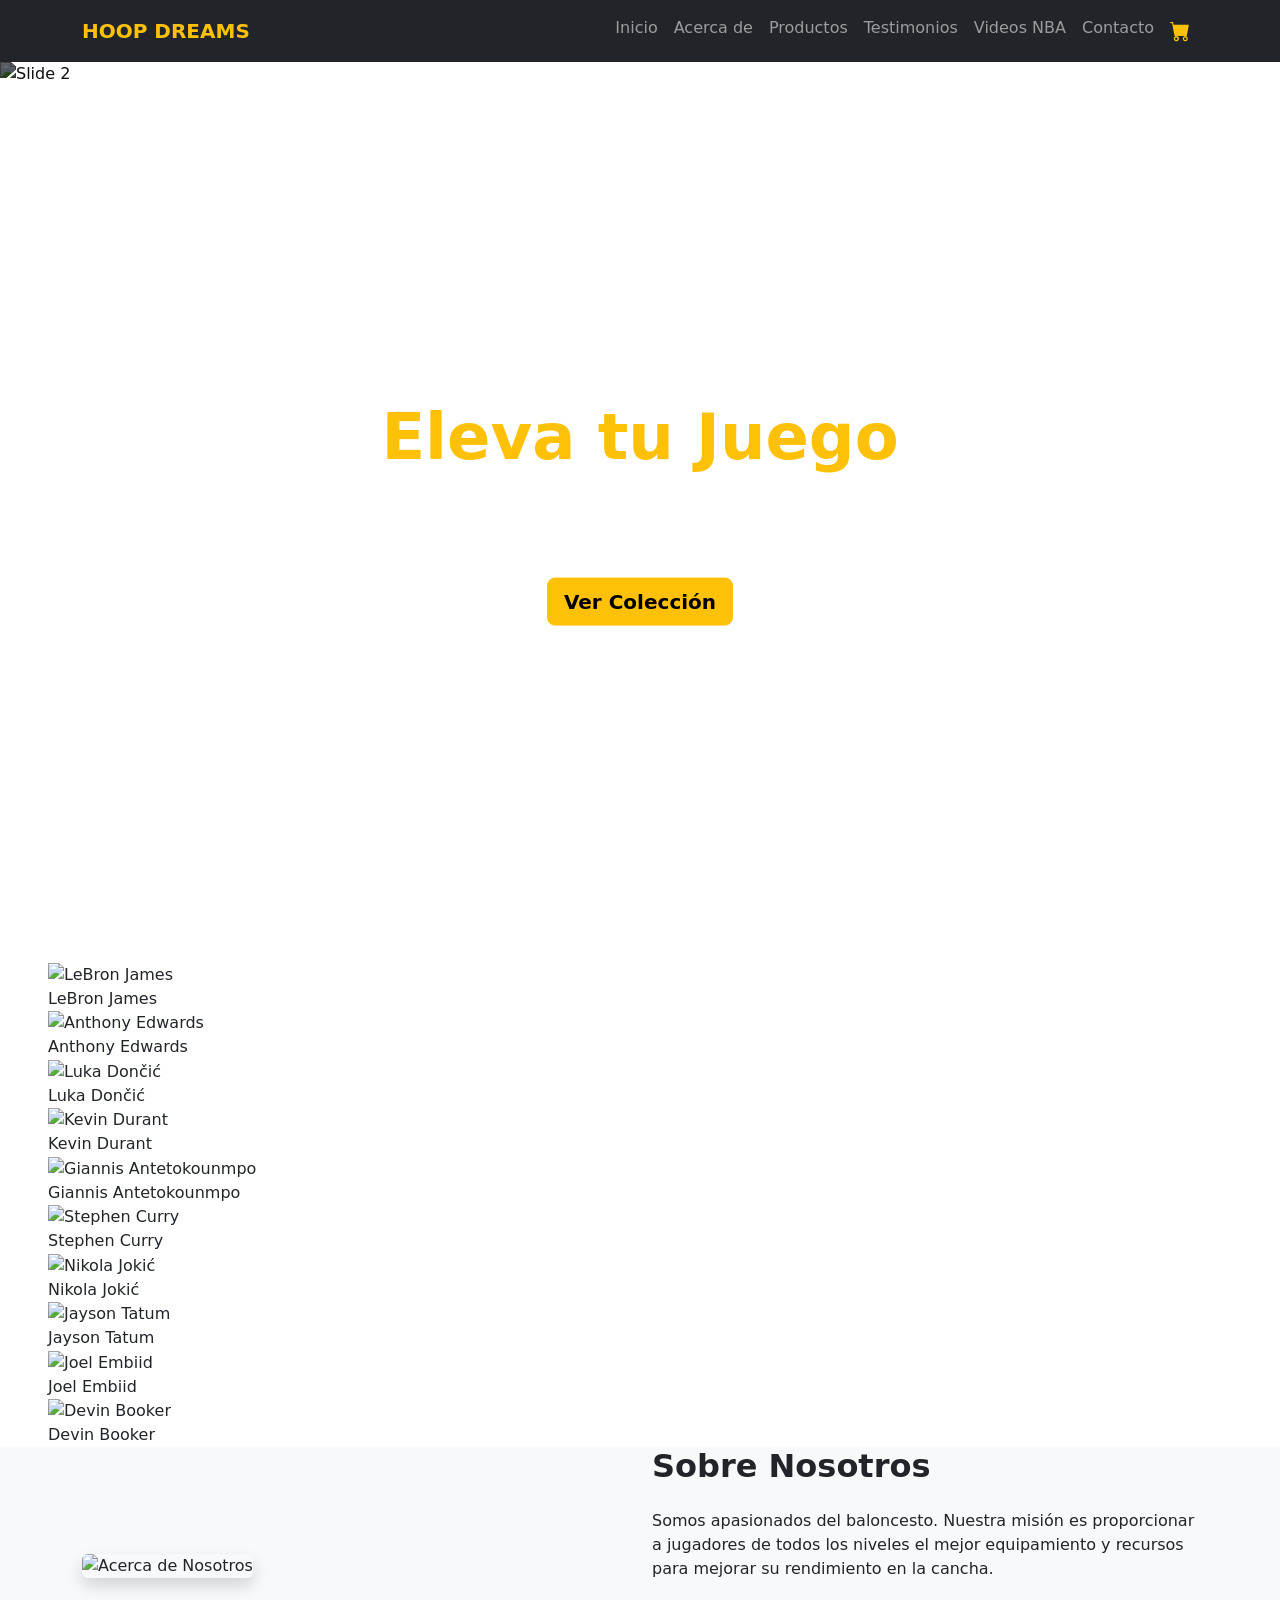
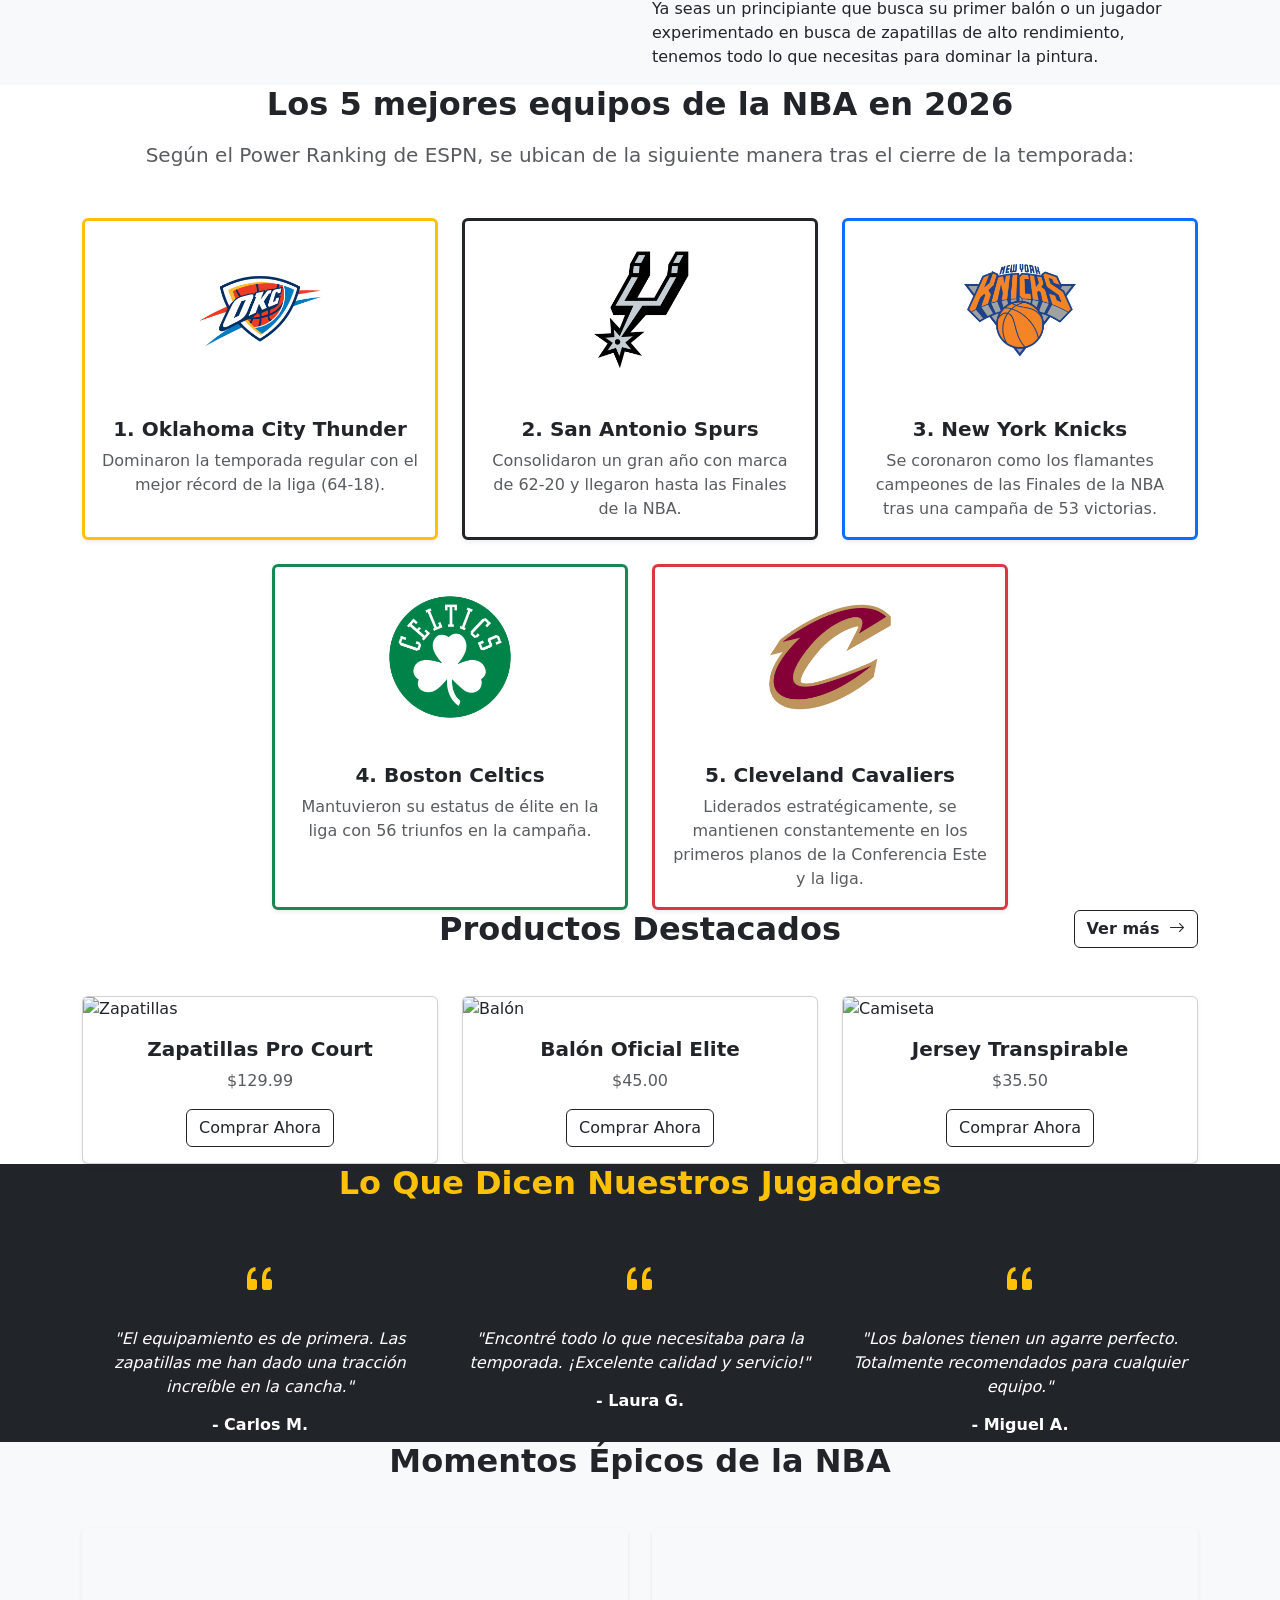
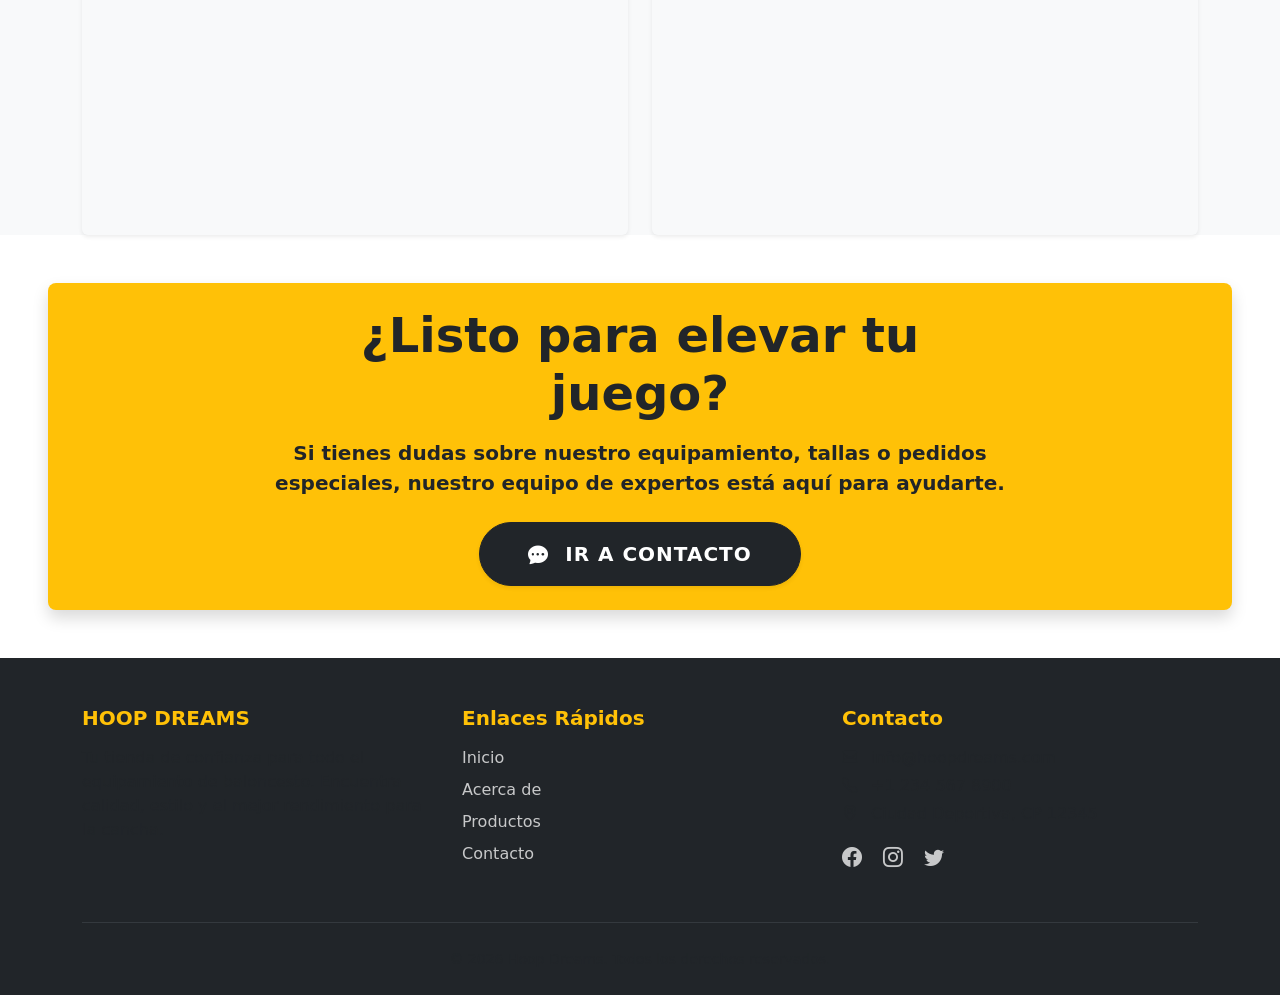
==== index.html @ 25f4fc38 "Modificar el index" ====
<!DOCTYPE html>
<html lang="es">

<head>
    <meta charset="UTF-8">
    <meta name="viewport" content="width=device-width, initial-scale=1.0">
    <title>Hoop Dreams - Basketball Landing Page</title>
    <!-- Bootstrap CSS -->
    <link rel="preload" href="/landing_basquetbol/Styles/normalice.css" as="styles">
    <link rel="preload" href="/landing_basquetbol/Styles/style.css" as="styles">

    <link rel="stylesheet" href="/landing_basquetbol/Styles/style.css">
    <link rel="stylesheet" href="/landing_basquetbol/Styles/normalice.css">
    <!-- Bootstrap Icons -->
    <link href="https://cdn.jsdelivr.net/npm/bootstrap@5.3.0/dist/css/bootstrap.min.css" rel="stylesheet">
    <link rel="stylesheet" href="https://cdn.jsdelivr.net/npm/bootstrap-icons@1.10.5/font/bootstrap-icons.css">
</head>

<body>

    <!-- Navbar -->
    <nav class="navbar navbar-expand-lg navbar-dark bg-dark sticky-top">
        <div class="container">
            <a class="navbar-brand fw-bold text-warning" href="#">HOOP DREAMS</a>
            <button class="navbar-toggler" type="button" data-bs-toggle="collapse" data-bs-target="#navbarNav"
                aria-controls="navbarNav" aria-expanded="false" aria-label="Toggle navigation">
                <span class="navbar-toggler-icon"></span>
            </button>
            <div class="collapse navbar-collapse" id="navbarNav">
                <ul class="navbar-nav ms-auto">
                    <li class="nav-item"><a class="nav-link" href="#inicio">Inicio</a></li>
                    <li class="nav-item"><a class="nav-link" href="#acerca">Acerca de</a></li>
                    <li class="nav-item"><a class="nav-link" href="#productos">Productos</a></li>
                    <li class="nav-item"><a class="nav-link" href="#testimonios">Testimonios</a></li>
                    <li class="nav-item"><a class="nav-link" href="#videos">Videos NBA</a></li>
                    <li class="nav-item"><a class="nav-link" href="#contacto">Contacto</a></li>
                    <li class="nav-item"><a class="nav-link text-warning" href="#" aria-label="Carrito de compras"><i
                                class="bi bi-cart-fill fs-5"></i></a></li>
                </ul>
            </div>
        </div>
    </nav>

    <!-- Inicio (Hero Carousel) -->
    <section id="inicio" class="hero-carousel position-relative">
        <div id="heroCarousel" class="carousel slide carousel-fade" data-bs-ride="carousel" data-bs-interval="3000">
            <div class="carousel-indicators mb-5">
                <button type="button" data-bs-target="#heroCarousel" data-bs-slide-to="0" class="active" aria-current="true" aria-label="Slide 1"></button>
                <button type="button" data-bs-target="#heroCarousel" data-bs-slide-to="1" aria-label="Slide 2"></button>
                <button type="button" data-bs-target="#heroCarousel" data-bs-slide-to="2" aria-label="Slide 3"></button>
            </div>
            <div class="carousel-inner">
                <div class="carousel-item active">
                    <img src="https://images.unsplash.com/photo-1546519638-68e109498ffc?ixlib=rb-4.0.3&auto=format&fit=crop&w=1920&q=80" class="d-block w-100" alt="Slide 1" style="height: 100vh; object-fit: cover; filter: brightness(0.4);">
                </div>
                <div class="carousel-item">
                    <img src="https://images.unsplash.com/photo-1518063319789-7217e6706b04?ixlib=rb-4.0.3&auto=format&fit=crop&w=1920&q=80" class="d-block w-100" alt="Slide 2" style="height: 100vh; object-fit: cover; filter: brightness(0.4);">
                </div>
                <div class="carousel-item">
                    <img src="https://images.unsplash.com/photo-1504450758481-7338eba7524a?ixlib=rb-4.0.3&auto=format&fit=crop&w=1920&q=80" class="d-block w-100" alt="Slide 3" style="height: 100vh; object-fit: cover; filter: brightness(0.4);">
                </div>
            </div>
        </div>
        <div class="carousel-overlay position-absolute top-50 start-50 translate-middle text-center w-100 px-3" style="z-index: 10;">
            <div class="container">
                <h1 class="display-3 fw-bold text-warning mb-4">Eleva tu Juego</h1>
                <p class="lead mb-5 text-white">Encuentra el mejor equipamiento, aprende de los profesionales y vive la pasión del
                    baloncesto.</p>
                <a href="#productos" class="btn btn-warning btn-lg fw-bold">Ver Colección</a>
            </div>
        </div>
    </section>

    <!-- Jugadores -->
    <section id="jugadores" class="player-scroller-wrapper">
        <div class="container-fluid px-0">
            <div class="player-scroller px-4 px-md-5">
                <div class="player-card">
                    <img src="https://cdn.nba.com/headshots/nba/latest/1040x760/2544.png" alt="LeBron James">
                    <div class="player-name">LeBron James</div>
                </div>
                <div class="player-card">
                    <img src="https://cdn.nba.com/headshots/nba/latest/1040x760/1630162.png" alt="Anthony Edwards">
                    <div class="player-name">Anthony Edwards</div>
                </div>
                <div class="player-card">
                    <img src="https://cdn.nba.com/headshots/nba/latest/1040x760/1629029.png" alt="Luka Dončić">
                    <div class="player-name">Luka Dončić</div>
                </div>
                <div class="player-card">
                    <img src="https://cdn.nba.com/headshots/nba/latest/1040x760/201142.png" alt="Kevin Durant">
                    <div class="player-name">Kevin Durant</div>
                </div>
                <div class="player-card">
                    <img src="https://cdn.nba.com/headshots/nba/latest/1040x760/203507.png" alt="Giannis Antetokounmpo">
                    <div class="player-name">Giannis Antetokounmpo</div>
                </div>
                <div class="player-card">
                    <img src="https://cdn.nba.com/headshots/nba/latest/1040x760/201939.png" alt="Stephen Curry">
                    <div class="player-name">Stephen Curry</div>
                </div>
                <div class="player-card">
                    <img src="https://cdn.nba.com/headshots/nba/latest/1040x760/203999.png" alt="Nikola Jokić">
                    <div class="player-name">Nikola Jokić</div>
                </div>
                <div class="player-card">
                    <img src="https://cdn.nba.com/headshots/nba/latest/1040x760/1628369.png" alt="Jayson Tatum">
                    <div class="player-name">Jayson Tatum</div>
                </div>
                <div class="player-card">
                    <img src="https://cdn.nba.com/headshots/nba/latest/1040x760/203954.png" alt="Joel Embiid">
                    <div class="player-name">Joel Embiid</div>
                </div>
                <div class="player-card">
                    <img src="https://cdn.nba.com/headshots/nba/latest/1040x760/1626164.png" alt="Devin Booker">
                    <div class="player-name">Devin Booker</div>
                </div>
            </div>
            <div class="custom-scroll-track">
                <div class="custom-scroll-thumb"></div>
            </div>
        </div>
    </section>

    <!-- Acerca de -->
    <section id="acerca" class="section-padding bg-light">
        <div class="container">
            <div class="row align-items-center">
                <div class="col-md-6 mb-4 mb-md-0">
                    <img src="https://images.unsplash.com/photo-1519861531473-9200262188bf?ixlib=rb-4.0.3&auto=format&fit=crop&w=800&q=80"
                        alt="Acerca de Nosotros" class="img-fluid rounded shadow">
                </div>
                <div class="col-md-6">
                    <h2 class="fw-bold mb-4">Sobre Nosotros</h2>
                    <p>Somos apasionados del baloncesto. Nuestra misión es proporcionar a jugadores de todos los niveles
                        el mejor equipamiento y recursos para mejorar su rendimiento en la cancha.</p>
                    <p>Ya seas un principiante que busca su primer balón o un jugador experimentado en busca de
                        zapatillas de alto rendimiento, tenemos todo lo que necesitas para dominar la pintura.</p>
                </div>
            </div>
        </div>
    </section>

    <!-- Top 5 Equipos NBA -->
    <section id="top-equipos" class="section-padding">
        <div class="container">
            <h2 class="text-center fw-bold mb-3">Los 5 mejores equipos de la NBA en 2026</h2>
            <p class="text-center lead mb-5 text-muted">Según el Power Ranking de ESPN, se ubican de la siguiente manera tras el cierre de la temporada:</p>
            <div class="row g-4 justify-content-center">
                <div class="col-md-6 col-lg-4">
                    <div class="card h-100 shadow-sm border-warning border-top border-3 text-center">
                        <img src="img/Oklahoma%20City%20Thunder.png" class="card-img-top p-4" alt="Oklahoma City Thunder" style="height: 180px; object-fit: contain;">
                        <div class="card-body">
                            <h5 class="card-title fw-bold">1. Oklahoma City Thunder</h5>
                            <p class="card-text text-muted">Dominaron la temporada regular con el mejor récord de la liga (64-18).</p>
                        </div>
                    </div>
                </div>
                <div class="col-md-6 col-lg-4">
                    <div class="card h-100 shadow-sm border-dark border-top border-3 text-center">
                        <img src="img/San%20Antonio%20Spurs.png" class="card-img-top p-4" alt="San Antonio Spurs" style="height: 180px; object-fit: contain;">
                        <div class="card-body">
                            <h5 class="card-title fw-bold">2. San Antonio Spurs</h5>
                            <p class="card-text text-muted">Consolidaron un gran año con marca de 62-20 y llegaron hasta las Finales de la NBA.</p>
                        </div>
                    </div>
                </div>
                <div class="col-md-6 col-lg-4">
                    <div class="card h-100 shadow-sm border-primary border-top border-3 text-center">
                        <img src="img/New%20York%20Knicks.png" class="card-img-top p-4" alt="New York Knicks" style="height: 180px; object-fit: contain;">
                        <div class="card-body">
                            <h5 class="card-title fw-bold">3. New York Knicks</h5>
                            <p class="card-text text-muted">Se coronaron como los flamantes campeones de las Finales de la NBA tras una campaña de 53 victorias.</p>
                        </div>
                    </div>
                </div>
                <div class="col-md-6 col-lg-4">
                    <div class="card h-100 shadow-sm border-success border-top border-3 text-center">
                        <img src="img/Boston%20Celtics.png" class="card-img-top p-4" alt="Boston Celtics" style="height: 180px; object-fit: contain;">
                        <div class="card-body">
                            <h5 class="card-title fw-bold">4. Boston Celtics</h5>
                            <p class="card-text text-muted">Mantuvieron su estatus de élite en la liga con 56 triunfos en la campaña.</p>
                        </div>
                    </div>
                </div>
                <div class="col-md-6 col-lg-4">
                    <div class="card h-100 shadow-sm border-danger border-top border-3 text-center">
                        <img src="img/Cleveland%20Cavaliers.png" class="card-img-top p-4" alt="Cleveland Cavaliers" style="height: 180px; object-fit: contain;">
                        <div class="card-body">
                            <h5 class="card-title fw-bold">5. Cleveland Cavaliers</h5>
                            <p class="card-text text-muted">Liderados estratégicamente, se mantienen constantemente en los primeros planos de la Conferencia Este y la liga.</p>
                        </div>
                    </div>
                </div>
            </div>
        </div>
    </section>

    <!-- Productos -->
    <section id="productos" class="section-padding">
        <div class="container">
            <div class="position-relative mb-5 text-center">
                <h2 class="fw-bold mb-0">Productos Destacados</h2>
                <a href="#" class="btn btn-outline-dark fw-bold position-absolute end-0 top-50 translate-middle-y d-none d-md-inline-block">Ver más <i class="bi bi-arrow-right ms-1"></i></a>
            </div>
            <!-- Botón visible en móviles -->
            <div class="text-end mb-4 d-md-none">
                <a href="#" class="btn btn-outline-dark btn-sm fw-bold">Ver más <i class="bi bi-arrow-right ms-1"></i></a>
            </div>
            <div class="row g-4">
                <div class="col-md-4">
                    <div class="card h-100 product-card shadow-sm">
                        <img src="https://images.unsplash.com/photo-1608231387042-66d1773070a5?ixlib=rb-4.0.3&auto=format&fit=crop&w=600&q=80"
                            class="card-img-top" alt="Zapatillas">
                        <div class="card-body text-center">
                            <h5 class="card-title fw-bold">Zapatillas Pro Court</h5>
                            <p class="card-text text-muted">$129.99</p>
                            <a href="#" class="btn btn-outline-dark">Comprar Ahora</a>
                        </div>
                    </div>
                </div>
                <div class="col-md-4">
                    <div class="card h-100 product-card shadow-sm">
                        <img src="https://images.unsplash.com/photo-1515523110800-9415d13b84a8?ixlib=rb-4.0.3&auto=format&fit=crop&w=600&q=80"
                            class="card-img-top" alt="Balón">
                        <div class="card-body text-center">
                            <h5 class="card-title fw-bold">Balón Oficial Elite</h5>
                            <p class="card-text text-muted">$45.00</p>
                            <a href="#" class="btn btn-outline-dark">Comprar Ahora</a>
                        </div>
                    </div>
                </div>
                <div class="col-md-4">
                    <div class="card h-100 product-card shadow-sm">
                        <img src="https://images.unsplash.com/photo-1542652694-40abf526446e?ixlib=rb-4.0.3&auto=format&fit=crop&w=600&q=80"
                            class="card-img-top" alt="Camiseta">
                        <div class="card-body text-center">
                            <h5 class="card-title fw-bold">Jersey Transpirable</h5>
                            <p class="card-text text-muted">$35.50</p>
                            <a href="#" class="btn btn-outline-dark">Comprar Ahora</a>
                        </div>
                    </div>
                </div>
            </div>
        </div>
    </section>

    <!-- Testimonios -->
    <section id="testimonios" class="section-padding bg-dark text-white text-center">
        <div class="container">
            <h2 class="fw-bold mb-5 text-warning">Lo Que Dicen Nuestros Jugadores</h2>
            <div class="row g-4">
                <div class="col-md-4">
                    <i class="bi bi-quote fs-1 text-warning"></i>
                    <p class="mt-3 fst-italic">"El equipamiento es de primera. Las zapatillas me han dado una tracción
                        increíble en la cancha."</p>
                    <h6 class="fw-bold">- Carlos M.</h6>
                </div>
                <div class="col-md-4">
                    <i class="bi bi-quote fs-1 text-warning"></i>
                    <p class="mt-3 fst-italic">"Encontré todo lo que necesitaba para la temporada. ¡Excelente calidad y
                        servicio!"</p>
                    <h6 class="fw-bold">- Laura G.</h6>
                </div>
                <div class="col-md-4">
                    <i class="bi bi-quote fs-1 text-warning"></i>
                    <p class="mt-3 fst-italic">"Los balones tienen un agarre perfecto. Totalmente recomendados para
                        cualquier equipo."</p>
                    <h6 class="fw-bold">- Miguel A.</h6>
                </div>
            </div>
        </div>
    </section>

    <!-- Videos NBA -->
    <section id="videos" class="section-padding bg-light">
        <div class="container">
            <h2 class="text-center fw-bold mb-5">Momentos Épicos de la NBA</h2>
            <div class="row g-4 justify-content-center">
                <!-- Videos embebidos de YouTube -->
                <div class="col-md-6">
                    <div class="ratio ratio-16x9 shadow-sm rounded overflow-hidden">
                        <iframe src="https://www.youtube.com/embed/CXLM08fZO5o"
                            title="YouTube video player" frameborder="0"
                            allow="accelerometer; autoplay; clipboard-write; encrypted-media; gyroscope; picture-in-picture"
                            allowfullscreen></iframe>
                    </div>
                </div>
                <div class="col-md-6">
                    <div class="ratio ratio-16x9 shadow-sm rounded overflow-hidden">
                        <iframe src="https://www.youtube.com/embed/yCrmCV7QWOw"
                            title="YouTube video player" frameborder="0"
                            allow="accelerometer; autoplay; clipboard-write; encrypted-media; gyroscope; picture-in-picture"
                            allowfullscreen></iframe>
                    </div>
                </div>
            </div>
        </div>
    </section>

    <!-- Contacto CTA -->
    <section id="contacto" class="section-padding bg-warning text-dark text-center rounded-3 mx-3 mx-md-5 my-5 shadow">
        <div class="container py-4">
            <div class="row justify-content-center">
                <div class="col-lg-8">
                    <h2 class="fw-bold mb-3 display-5">¿Listo para elevar tu juego?</h2>
                    <p class="lead mb-4 fw-semibold">Si tienes dudas sobre nuestro equipamiento, tallas o pedidos especiales, nuestro equipo de expertos está aquí para ayudarte.</p>
                    <a href="contacto.html" class="btn btn-dark btn-lg px-5 py-3 fw-bold shadow-sm rounded-pill text-uppercase" style="letter-spacing: 1px;">
                        <i class="bi bi-chat-dots-fill me-2"></i> Ir a Contacto
                    </a>
                </div>
            </div>
        </div>
    </section>

    <!-- Footer -->
    <footer class="bg-dark text-white pt-5 pb-4">
        <div class="container">
            <div class="row">
                <div class="col-md-4 col-lg-4 mb-4">
                    <h5 class="text-warning fw-bold mb-3">HOOP DREAMS</h5>
                    <p class="text-muted">Tu tienda de confianza para todo el equipamiento de baloncesto. Encuentra calidad, estilo y el mejor rendimiento para la cancha.</p>
                </div>
                <div class="col-md-4 col-lg-4 mb-4">
                    <h5 class="text-warning fw-bold mb-3">Enlaces Rápidos</h5>
                    <ul class="list-unstyled">
                        <li class="mb-2"><a href="#inicio" class="text-white text-decoration-none opacity-75">Inicio</a></li>
                        <li class="mb-2"><a href="#acerca" class="text-white text-decoration-none opacity-75">Acerca de</a></li>
                        <li class="mb-2"><a href="#productos" class="text-white text-decoration-none opacity-75">Productos</a></li>
                        <li class="mb-2"><a href="#contacto" class="text-white text-decoration-none opacity-75">Contacto</a></li>
                    </ul>
                </div>
                <div class="col-md-4 col-lg-4 mb-4">
                    <h5 class="text-warning fw-bold mb-3">Contacto</h5>
                    <p class="text-muted mb-1"><i class="bi bi-envelope me-2"></i> info@hoopdreams.com</p>
                    <p class="text-muted mb-1"><i class="bi bi-telephone me-2"></i> +1 234 567 8900</p>
                    <p class="text-muted mb-3"><i class="bi bi-geo-alt me-2"></i> Ciudad Deportiva, CP 12345</p>
                    <div>
                        <a href="#" class="text-white me-3 fs-5 opacity-75"><i class="bi bi-facebook"></i></a>
                        <a href="#" class="text-white me-3 fs-5 opacity-75"><i class="bi bi-instagram"></i></a>
                        <a href="#" class="text-white fs-5 opacity-75"><i class="bi bi-twitter"></i></a>
                    </div>
                </div>
            </div>
            <hr class="mb-4 border-secondary">
            <div class="row align-items-center">
                <div class="col-md-12 text-center">
                    <p class="mb-0 text-muted"><small>&copy; 2026 Hoop Dreams. Todos los derechos reservados.</small></p>
                </div>
            </div>
        </div>
    </footer>

    <!-- Bootstrap JS Bundle -->
    <script src="https://cdn.jsdelivr.net/npm/bootstrap@5.3.0/dist/js/bootstrap.bundle.min.js"></script>

    <!-- Custom Scripts -->
    <script>
        document.addEventListener('DOMContentLoaded', function() {
            const scroller = document.querySelector('.player-scroller');
            const thumb = document.querySelector('.custom-scroll-thumb');
            
            if(scroller && thumb) {
                const updateThumb = () => {
                    // Calculate how much of the content is visible
                    const scrollRatio = scroller.clientWidth / scroller.scrollWidth;
                    
                    if(scrollRatio >= 1) {
                        thumb.style.width = '100%';
                        thumb.style.left = '0px';
                        return;
                    }
                    
                    // Set thumb width relative to visible area
                    const thumbWidthPercent = Math.max(scrollRatio * 100, 10);
                    thumb.style.width = `${thumbWidthPercent}%`;
                    
                    // Calculate left position based on scroll percentage
                    const maxScrollLeft = scroller.scrollWidth - scroller.clientWidth;
                    const scrollPercent = scroller.scrollLeft / maxScrollLeft;
                    const maxThumbLeft = 100 - thumbWidthPercent;
                    
                    thumb.style.left = `${scrollPercent * maxThumbLeft}%`;
                };

                scroller.addEventListener('scroll', updateThumb);
                window.addEventListener('resize', updateThumb);
                
                // Initialize
                updateThumb();
                
                // Allow vertical mouse wheel to scroll horizontally on desktop
                scroller.addEventListener('wheel', (e) => {
                    if (e.deltaY !== 0) {
                        e.preventDefault();
                        scroller.scrollBy({
                            left: e.deltaY < 0 ? -280 : 280, // Scroll by one card width
                            behavior: 'smooth'
                        });
                    }
                });
            }
        });
    </script>
</body>

</html>
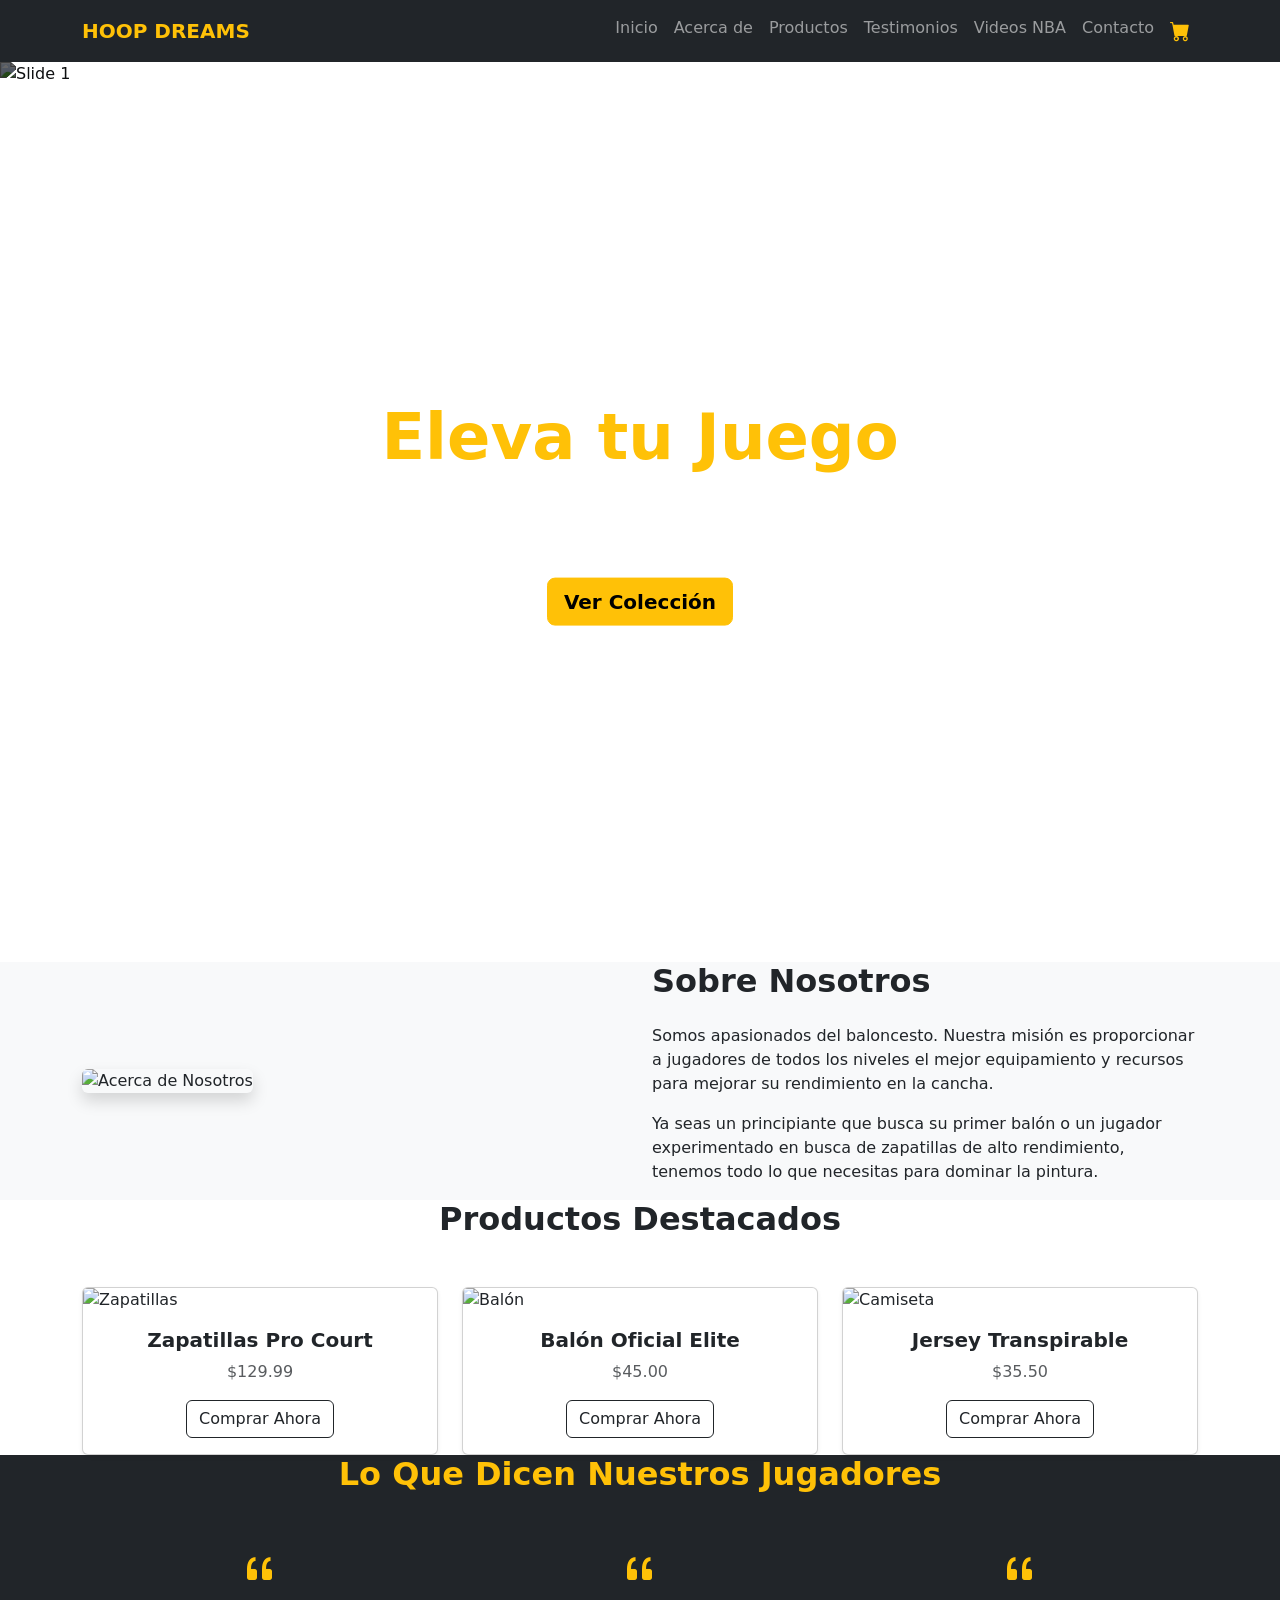
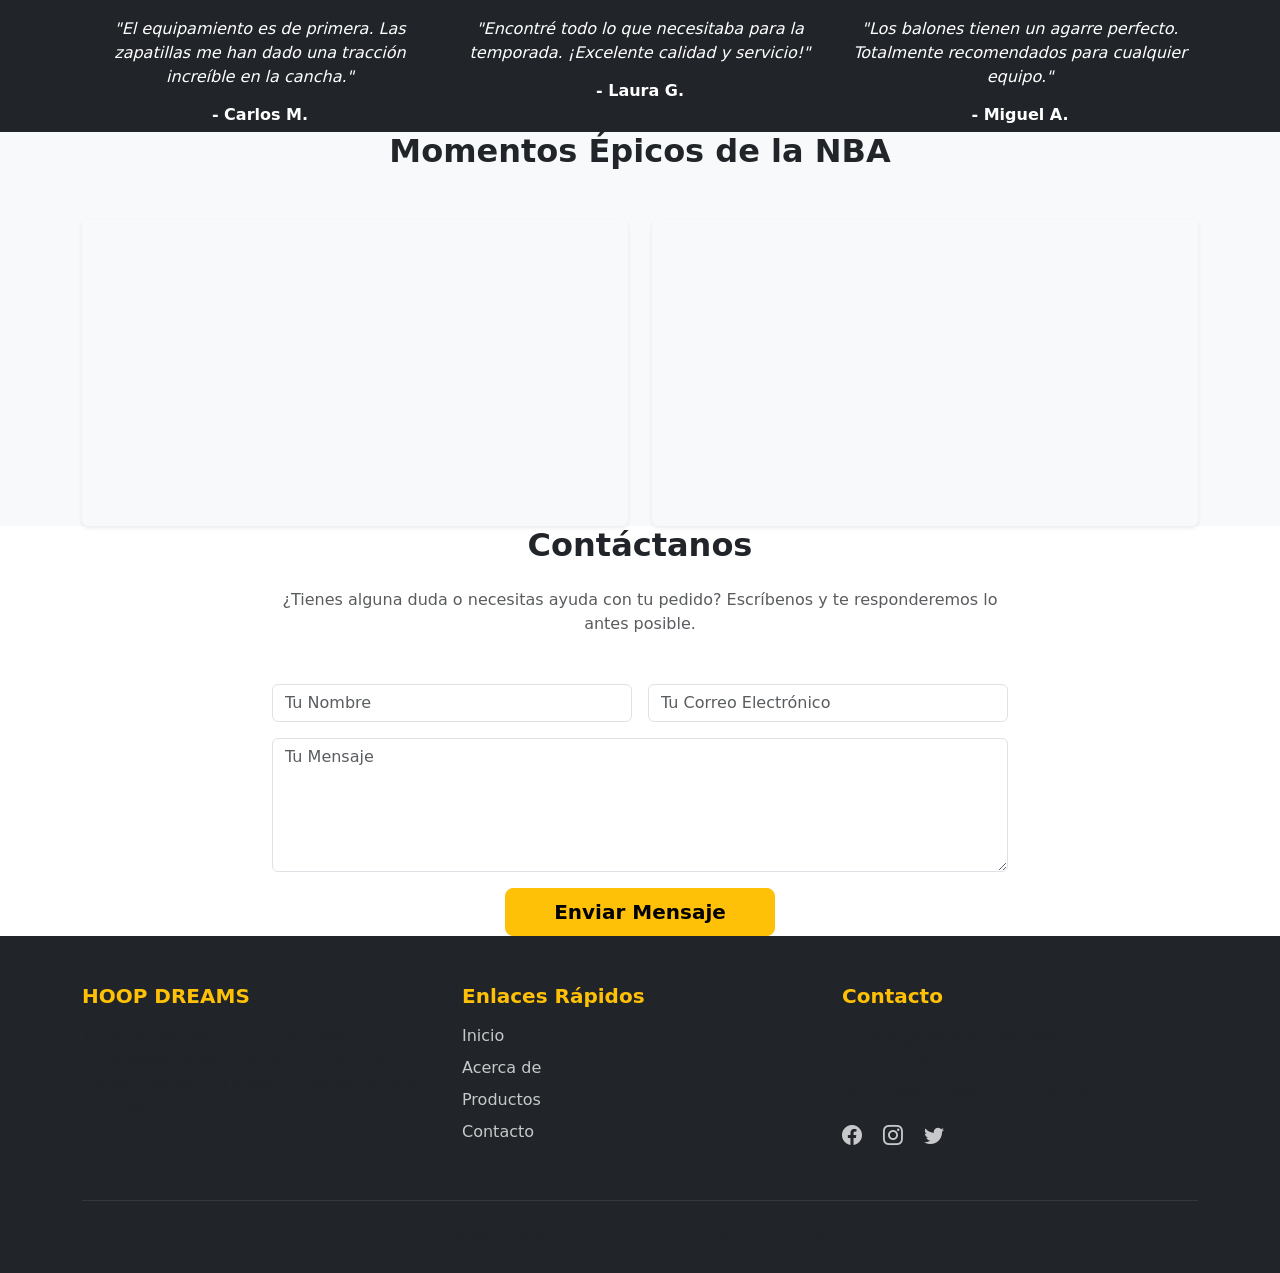
==== commit 99196657: "Merge remote-tracking branch 'origin/dev' into EstherNila" ====
--- a/index.html
+++ b/index.html
@@ -71,57 +71,6 @@
         </div>
     </section>
 
-    <!-- Jugadores -->
-    <section id="jugadores" class="player-scroller-wrapper">
-        <div class="container-fluid px-0">
-            <div class="player-scroller px-4 px-md-5">
-                <div class="player-card">
-                    <img src="https://cdn.nba.com/headshots/nba/latest/1040x760/2544.png" alt="LeBron James">
-                    <div class="player-name">LeBron James</div>
-                </div>
-                <div class="player-card">
-                    <img src="https://cdn.nba.com/headshots/nba/latest/1040x760/1630162.png" alt="Anthony Edwards">
-                    <div class="player-name">Anthony Edwards</div>
-                </div>
-                <div class="player-card">
-                    <img src="https://cdn.nba.com/headshots/nba/latest/1040x760/1629029.png" alt="Luka Dončić">
-                    <div class="player-name">Luka Dončić</div>
-                </div>
-                <div class="player-card">
-                    <img src="https://cdn.nba.com/headshots/nba/latest/1040x760/201142.png" alt="Kevin Durant">
-                    <div class="player-name">Kevin Durant</div>
-                </div>
-                <div class="player-card">
-                    <img src="https://cdn.nba.com/headshots/nba/latest/1040x760/203507.png" alt="Giannis Antetokounmpo">
-                    <div class="player-name">Giannis Antetokounmpo</div>
-                </div>
-                <div class="player-card">
-                    <img src="https://cdn.nba.com/headshots/nba/latest/1040x760/201939.png" alt="Stephen Curry">
-                    <div class="player-name">Stephen Curry</div>
-                </div>
-                <div class="player-card">
-                    <img src="https://cdn.nba.com/headshots/nba/latest/1040x760/203999.png" alt="Nikola Jokić">
-                    <div class="player-name">Nikola Jokić</div>
-                </div>
-                <div class="player-card">
-                    <img src="https://cdn.nba.com/headshots/nba/latest/1040x760/1628369.png" alt="Jayson Tatum">
-                    <div class="player-name">Jayson Tatum</div>
-                </div>
-                <div class="player-card">
-                    <img src="https://cdn.nba.com/headshots/nba/latest/1040x760/203954.png" alt="Joel Embiid">
-                    <div class="player-name">Joel Embiid</div>
-                </div>
-                <div class="player-card">
-                    <img src="https://cdn.nba.com/headshots/nba/latest/1040x760/1626164.png" alt="Devin Booker">
-                    <div class="player-name">Devin Booker</div>
-                </div>
-            </div>
-            <div class="custom-scroll-track">
-                <div class="custom-scroll-thumb"></div>
-            </div>
-        </div>
-    </section>
-
     <!-- Acerca de -->
     <section id="acerca" class="section-padding bg-light">
         <div class="container">
@@ -141,72 +90,10 @@
         </div>
     </section>
 
-    <!-- Top 5 Equipos NBA -->
-    <section id="top-equipos" class="section-padding">
-        <div class="container">
-            <h2 class="text-center fw-bold mb-3">Los 5 mejores equipos de la NBA en 2026</h2>
-            <p class="text-center lead mb-5 text-muted">Según el Power Ranking de ESPN, se ubican de la siguiente manera tras el cierre de la temporada:</p>
-            <div class="row g-4 justify-content-center">
-                <div class="col-md-6 col-lg-4">
-                    <div class="card h-100 shadow-sm border-warning border-top border-3 text-center">
-                        <img src="img/Oklahoma%20City%20Thunder.png" class="card-img-top p-4" alt="Oklahoma City Thunder" style="height: 180px; object-fit: contain;">
-                        <div class="card-body">
-                            <h5 class="card-title fw-bold">1. Oklahoma City Thunder</h5>
-                            <p class="card-text text-muted">Dominaron la temporada regular con el mejor récord de la liga (64-18).</p>
-                        </div>
-                    </div>
-                </div>
-                <div class="col-md-6 col-lg-4">
-                    <div class="card h-100 shadow-sm border-dark border-top border-3 text-center">
-                        <img src="img/San%20Antonio%20Spurs.png" class="card-img-top p-4" alt="San Antonio Spurs" style="height: 180px; object-fit: contain;">
-                        <div class="card-body">
-                            <h5 class="card-title fw-bold">2. San Antonio Spurs</h5>
-                            <p class="card-text text-muted">Consolidaron un gran año con marca de 62-20 y llegaron hasta las Finales de la NBA.</p>
-                        </div>
-                    </div>
-                </div>
-                <div class="col-md-6 col-lg-4">
-                    <div class="card h-100 shadow-sm border-primary border-top border-3 text-center">
-                        <img src="img/New%20York%20Knicks.png" class="card-img-top p-4" alt="New York Knicks" style="height: 180px; object-fit: contain;">
-                        <div class="card-body">
-                            <h5 class="card-title fw-bold">3. New York Knicks</h5>
-                            <p class="card-text text-muted">Se coronaron como los flamantes campeones de las Finales de la NBA tras una campaña de 53 victorias.</p>
-                        </div>
-                    </div>
-                </div>
-                <div class="col-md-6 col-lg-4">
-                    <div class="card h-100 shadow-sm border-success border-top border-3 text-center">
-                        <img src="img/Boston%20Celtics.png" class="card-img-top p-4" alt="Boston Celtics" style="height: 180px; object-fit: contain;">
-                        <div class="card-body">
-                            <h5 class="card-title fw-bold">4. Boston Celtics</h5>
-                            <p class="card-text text-muted">Mantuvieron su estatus de élite en la liga con 56 triunfos en la campaña.</p>
-                        </div>
-                    </div>
-                </div>
-                <div class="col-md-6 col-lg-4">
-                    <div class="card h-100 shadow-sm border-danger border-top border-3 text-center">
-                        <img src="img/Cleveland%20Cavaliers.png" class="card-img-top p-4" alt="Cleveland Cavaliers" style="height: 180px; object-fit: contain;">
-                        <div class="card-body">
-                            <h5 class="card-title fw-bold">5. Cleveland Cavaliers</h5>
-                            <p class="card-text text-muted">Liderados estratégicamente, se mantienen constantemente en los primeros planos de la Conferencia Este y la liga.</p>
-                        </div>
-                    </div>
-                </div>
-            </div>
-        </div>
-    </section>
-
     <!-- Productos -->
     <section id="productos" class="section-padding">
         <div class="container">
-            <div class="position-relative mb-5 text-center">
-                <h2 class="fw-bold mb-0">Productos Destacados</h2>
-                <a href="#" class="btn btn-outline-dark fw-bold position-absolute end-0 top-50 translate-middle-y d-none d-md-inline-block">Ver más <i class="bi bi-arrow-right ms-1"></i></a>
-            </div>
-            <!-- Botón visible en móviles -->
-            <div class="text-end mb-4 d-md-none">
-                <a href="#" class="btn btn-outline-dark btn-sm fw-bold">Ver más <i class="bi bi-arrow-right ms-1"></i></a>
-            </div>
+            <h2 class="text-center fw-bold mb-5">Productos Destacados</h2>
             <div class="row g-4">
                 <div class="col-md-4">
                     <div class="card h-100 product-card shadow-sm">
@@ -298,16 +185,31 @@
         </div>
     </section>
 
-    <!-- Contacto CTA -->
-    <section id="contacto" class="section-padding bg-warning text-dark text-center rounded-3 mx-3 mx-md-5 my-5 shadow">
-        <div class="container py-4">
+    <!-- Contacto -->
+    <section id="contacto" class="section-padding">
+        <div class="container">
             <div class="row justify-content-center">
-                <div class="col-lg-8">
-                    <h2 class="fw-bold mb-3 display-5">¿Listo para elevar tu juego?</h2>
-                    <p class="lead mb-4 fw-semibold">Si tienes dudas sobre nuestro equipamiento, tallas o pedidos especiales, nuestro equipo de expertos está aquí para ayudarte.</p>
-                    <a href="contacto.html" class="btn btn-dark btn-lg px-5 py-3 fw-bold shadow-sm rounded-pill text-uppercase" style="letter-spacing: 1px;">
-                        <i class="bi bi-chat-dots-fill me-2"></i> Ir a Contacto
-                    </a>
+                <div class="col-lg-8 text-center">
+                    <h2 class="fw-bold mb-4">Contáctanos</h2>
+                    <p class="mb-5 text-muted">¿Tienes alguna duda o necesitas ayuda con tu pedido? Escríbenos y te
+                        responderemos lo antes posible.</p>
+                    <form>
+                        <div class="row g-3">
+                            <div class="col-md-6">
+                                <input type="text" class="form-control" placeholder="Tu Nombre" required>
+                            </div>
+                            <div class="col-md-6">
+                                <input type="email" class="form-control" placeholder="Tu Correo Electrónico" required>
+                            </div>
+                            <div class="col-12">
+                                <textarea class="form-control" rows="5" placeholder="Tu Mensaje" required></textarea>
+                            </div>
+                            <div class="col-12">
+                                <button type="submit" class="btn btn-warning btn-lg px-5 fw-bold">Enviar
+                                    Mensaje</button>
+                            </div>
+                        </div>
+                    </form>
                 </div>
             </div>
         </div>
@@ -353,55 +255,6 @@
 
     <!-- Bootstrap JS Bundle -->
     <script src="https://cdn.jsdelivr.net/npm/bootstrap@5.3.0/dist/js/bootstrap.bundle.min.js"></script>
-
-    <!-- Custom Scripts -->
-    <script>
-        document.addEventListener('DOMContentLoaded', function() {
-            const scroller = document.querySelector('.player-scroller');
-            const thumb = document.querySelector('.custom-scroll-thumb');
-            
-            if(scroller && thumb) {
-                const updateThumb = () => {
-                    // Calculate how much of the content is visible
-                    const scrollRatio = scroller.clientWidth / scroller.scrollWidth;
-                    
-                    if(scrollRatio >= 1) {
-                        thumb.style.width = '100%';
-                        thumb.style.left = '0px';
-                        return;
-                    }
-                    
-                    // Set thumb width relative to visible area
-                    const thumbWidthPercent = Math.max(scrollRatio * 100, 10);
-                    thumb.style.width = `${thumbWidthPercent}%`;
-                    
-                    // Calculate left position based on scroll percentage
-                    const maxScrollLeft = scroller.scrollWidth - scroller.clientWidth;
-                    const scrollPercent = scroller.scrollLeft / maxScrollLeft;
-                    const maxThumbLeft = 100 - thumbWidthPercent;
-                    
-                    thumb.style.left = `${scrollPercent * maxThumbLeft}%`;
-                };
-
-                scroller.addEventListener('scroll', updateThumb);
-                window.addEventListener('resize', updateThumb);
-                
-                // Initialize
-                updateThumb();
-                
-                // Allow vertical mouse wheel to scroll horizontally on desktop
-                scroller.addEventListener('wheel', (e) => {
-                    if (e.deltaY !== 0) {
-                        e.preventDefault();
-                        scroller.scrollBy({
-                            left: e.deltaY < 0 ? -280 : 280, // Scroll by one card width
-                            behavior: 'smooth'
-                        });
-                    }
-                });
-            }
-        });
-    </script>
 </body>
 
 </html>
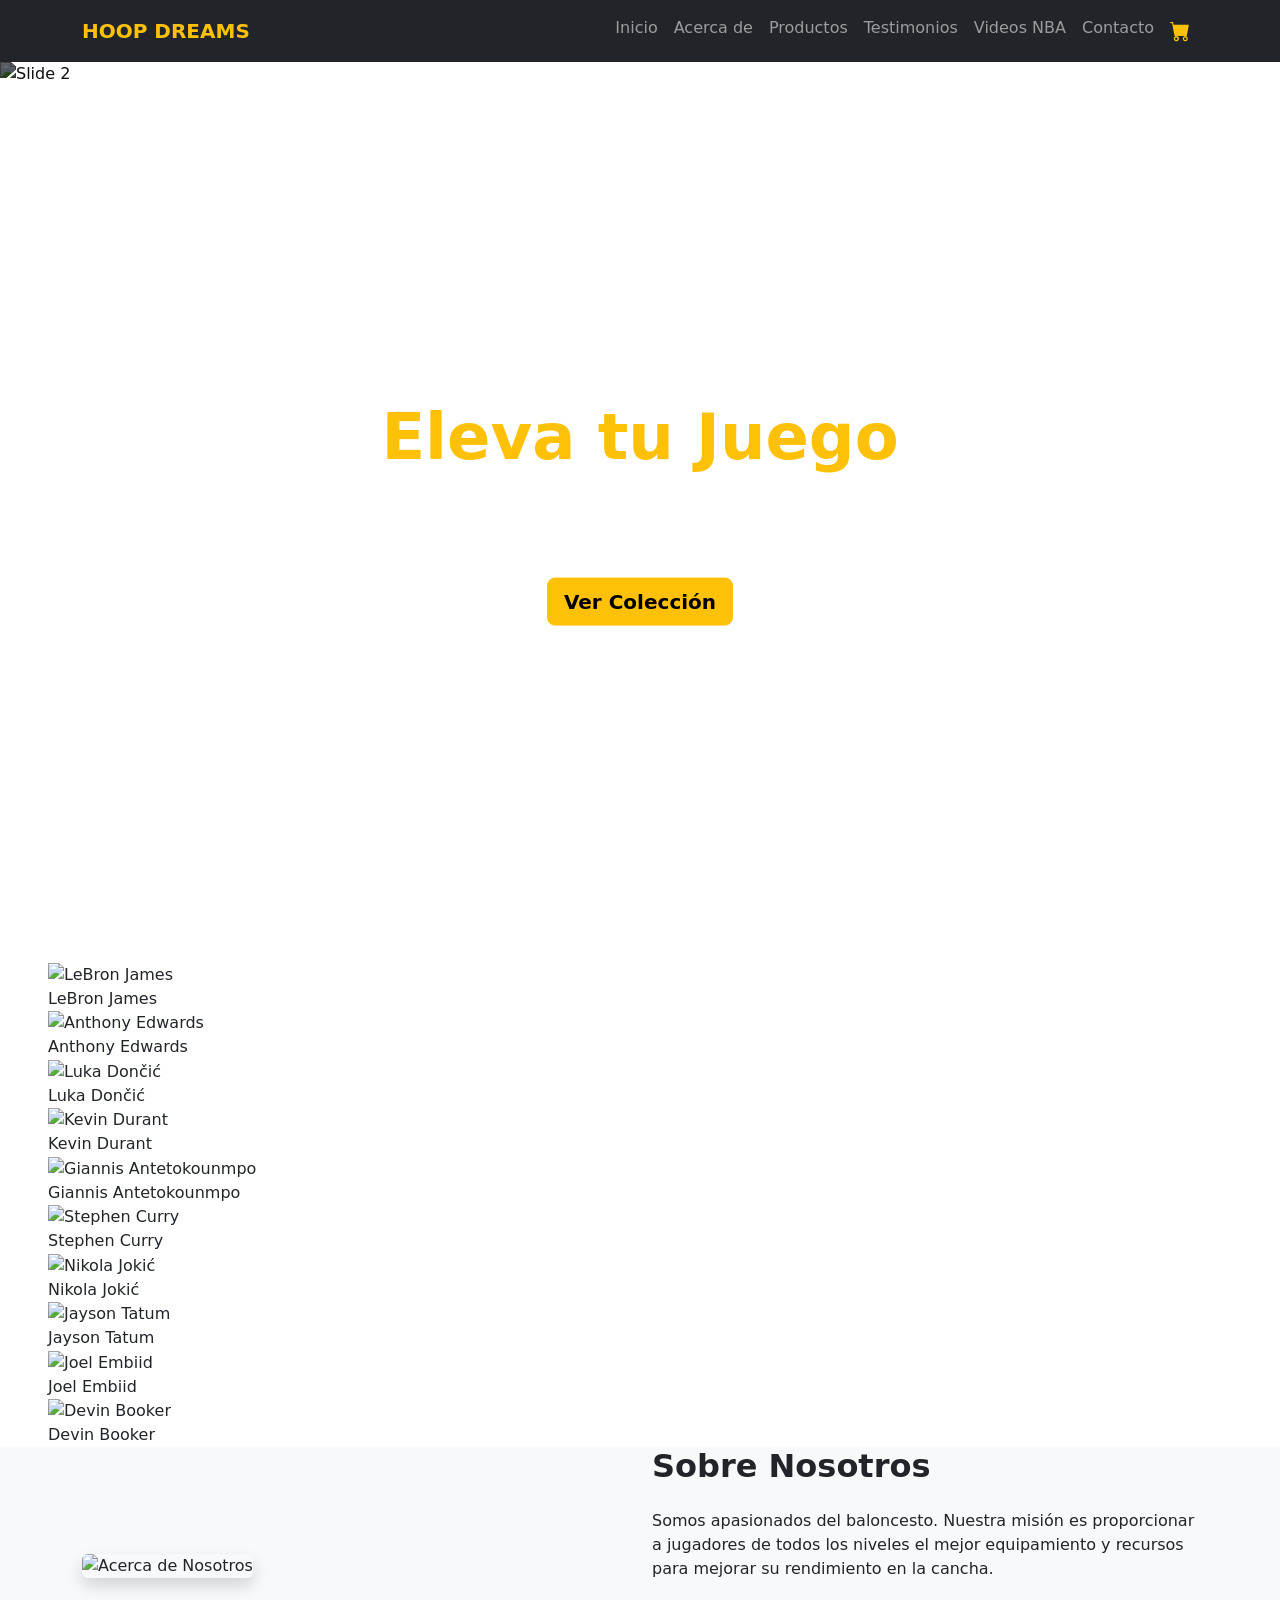
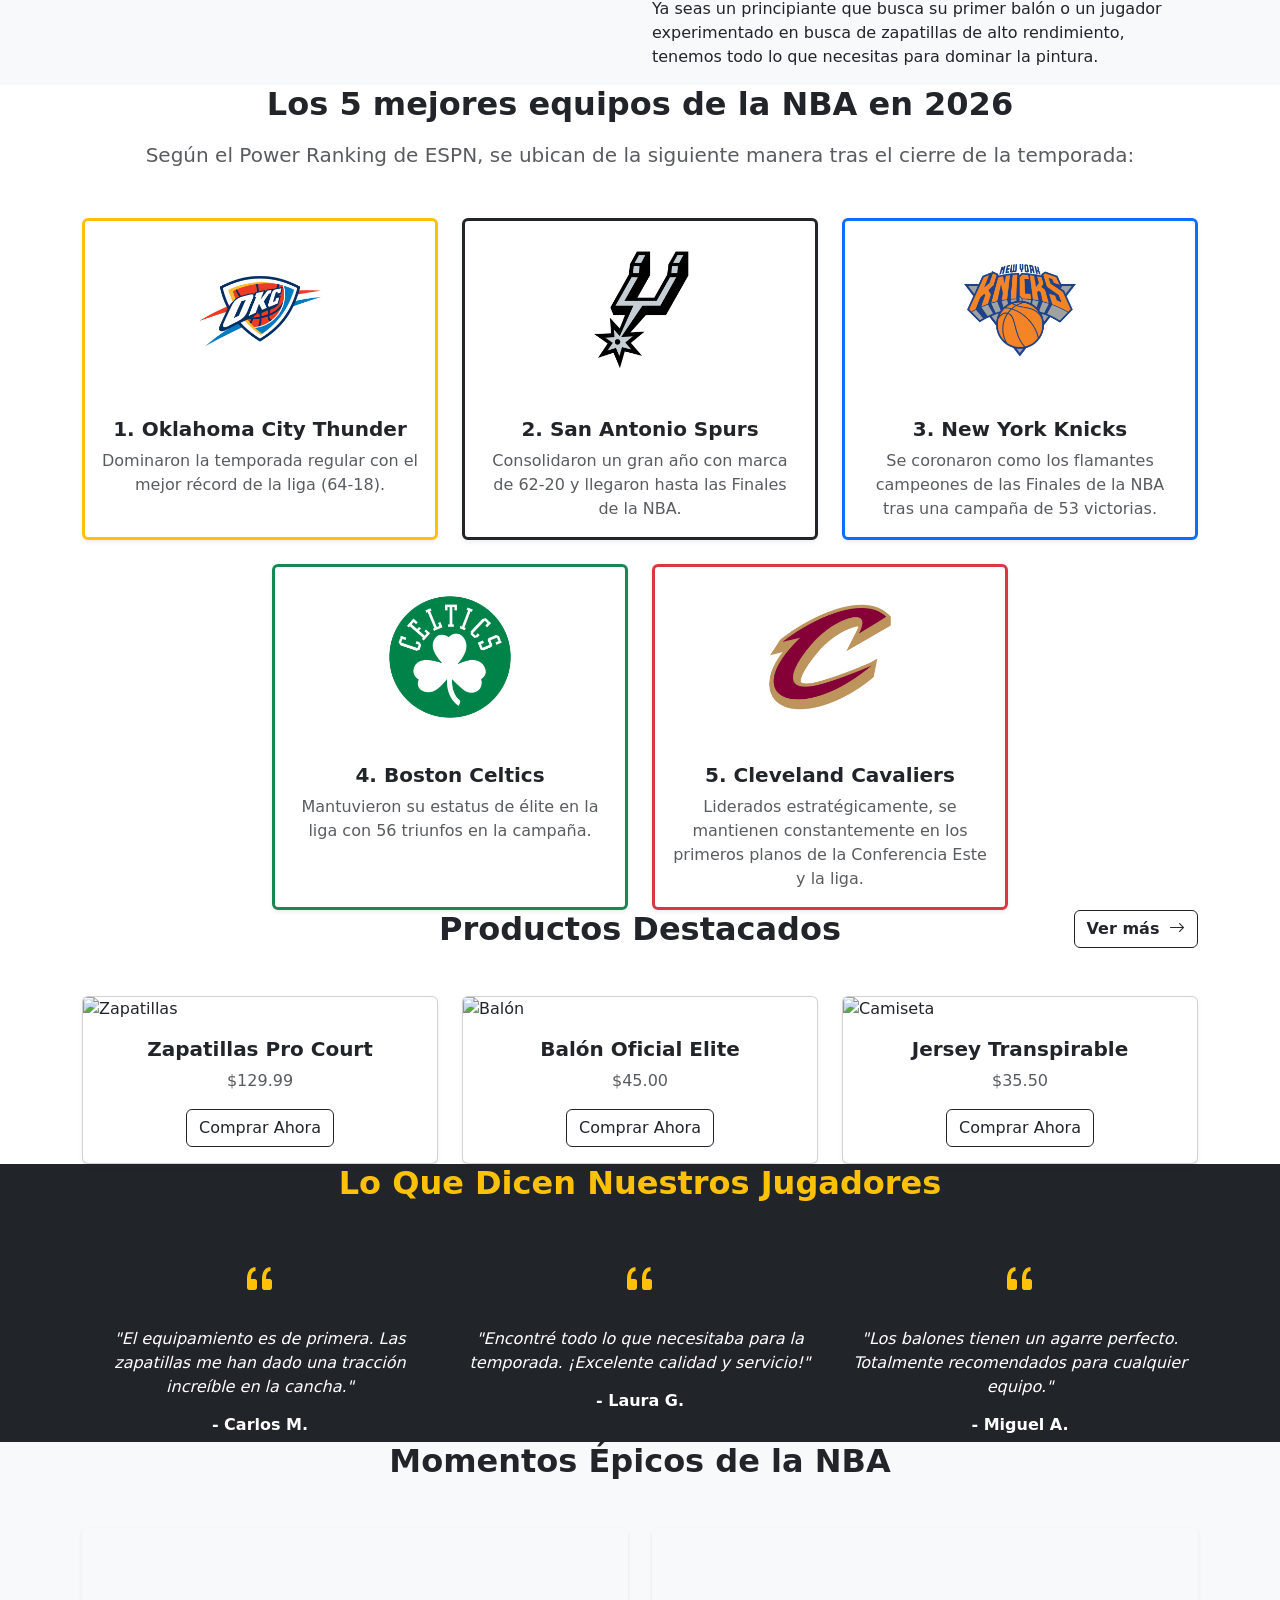
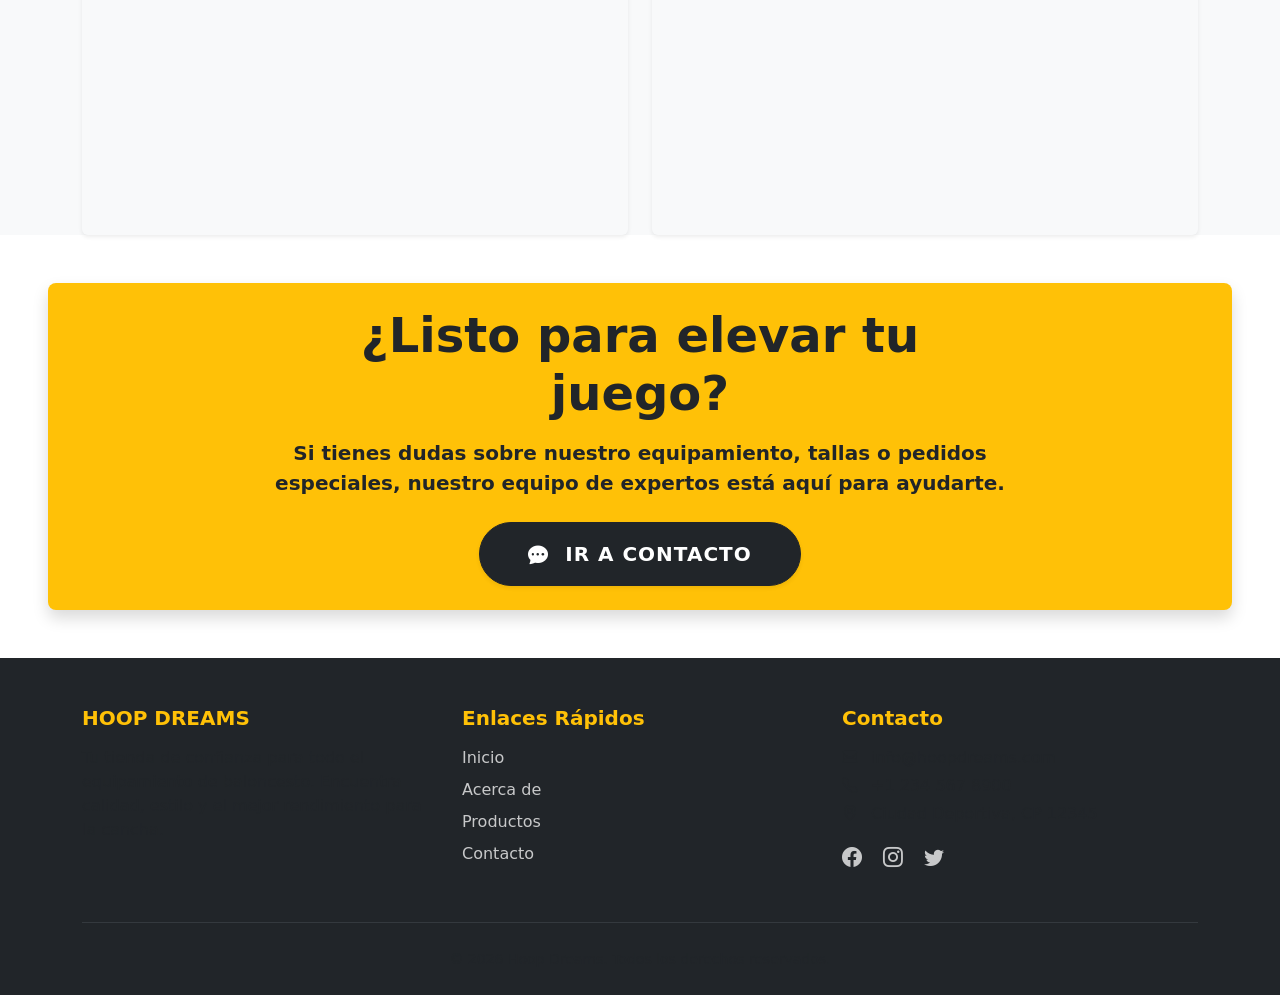
==== commit 210aa9cf: "Merge branch 'EricRama' into dev" ====
--- a/index.html
+++ b/index.html
@@ -71,6 +71,57 @@
         </div>
     </section>
 
+    <!-- Jugadores -->
+    <section id="jugadores" class="player-scroller-wrapper">
+        <div class="container-fluid px-0">
+            <div class="player-scroller px-4 px-md-5">
+                <div class="player-card">
+                    <img src="https://cdn.nba.com/headshots/nba/latest/1040x760/2544.png" alt="LeBron James">
+                    <div class="player-name">LeBron James</div>
+                </div>
+                <div class="player-card">
+                    <img src="https://cdn.nba.com/headshots/nba/latest/1040x760/1630162.png" alt="Anthony Edwards">
+                    <div class="player-name">Anthony Edwards</div>
+                </div>
+                <div class="player-card">
+                    <img src="https://cdn.nba.com/headshots/nba/latest/1040x760/1629029.png" alt="Luka Dončić">
+                    <div class="player-name">Luka Dončić</div>
+                </div>
+                <div class="player-card">
+                    <img src="https://cdn.nba.com/headshots/nba/latest/1040x760/201142.png" alt="Kevin Durant">
+                    <div class="player-name">Kevin Durant</div>
+                </div>
+                <div class="player-card">
+                    <img src="https://cdn.nba.com/headshots/nba/latest/1040x760/203507.png" alt="Giannis Antetokounmpo">
+                    <div class="player-name">Giannis Antetokounmpo</div>
+                </div>
+                <div class="player-card">
+                    <img src="https://cdn.nba.com/headshots/nba/latest/1040x760/201939.png" alt="Stephen Curry">
+                    <div class="player-name">Stephen Curry</div>
+                </div>
+                <div class="player-card">
+                    <img src="https://cdn.nba.com/headshots/nba/latest/1040x760/203999.png" alt="Nikola Jokić">
+                    <div class="player-name">Nikola Jokić</div>
+                </div>
+                <div class="player-card">
+                    <img src="https://cdn.nba.com/headshots/nba/latest/1040x760/1628369.png" alt="Jayson Tatum">
+                    <div class="player-name">Jayson Tatum</div>
+                </div>
+                <div class="player-card">
+                    <img src="https://cdn.nba.com/headshots/nba/latest/1040x760/203954.png" alt="Joel Embiid">
+                    <div class="player-name">Joel Embiid</div>
+                </div>
+                <div class="player-card">
+                    <img src="https://cdn.nba.com/headshots/nba/latest/1040x760/1626164.png" alt="Devin Booker">
+                    <div class="player-name">Devin Booker</div>
+                </div>
+            </div>
+            <div class="custom-scroll-track">
+                <div class="custom-scroll-thumb"></div>
+            </div>
+        </div>
+    </section>
+
     <!-- Acerca de -->
     <section id="acerca" class="section-padding bg-light">
         <div class="container">
@@ -90,10 +141,72 @@
         </div>
     </section>
 
+    <!-- Top 5 Equipos NBA -->
+    <section id="top-equipos" class="section-padding">
+        <div class="container">
+            <h2 class="text-center fw-bold mb-3">Los 5 mejores equipos de la NBA en 2026</h2>
+            <p class="text-center lead mb-5 text-muted">Según el Power Ranking de ESPN, se ubican de la siguiente manera tras el cierre de la temporada:</p>
+            <div class="row g-4 justify-content-center">
+                <div class="col-md-6 col-lg-4">
+                    <div class="card h-100 shadow-sm border-warning border-top border-3 text-center">
+                        <img src="img/Oklahoma%20City%20Thunder.png" class="card-img-top p-4" alt="Oklahoma City Thunder" style="height: 180px; object-fit: contain;">
+                        <div class="card-body">
+                            <h5 class="card-title fw-bold">1. Oklahoma City Thunder</h5>
+                            <p class="card-text text-muted">Dominaron la temporada regular con el mejor récord de la liga (64-18).</p>
+                        </div>
+                    </div>
+                </div>
+                <div class="col-md-6 col-lg-4">
+                    <div class="card h-100 shadow-sm border-dark border-top border-3 text-center">
+                        <img src="img/San%20Antonio%20Spurs.png" class="card-img-top p-4" alt="San Antonio Spurs" style="height: 180px; object-fit: contain;">
+                        <div class="card-body">
+                            <h5 class="card-title fw-bold">2. San Antonio Spurs</h5>
+                            <p class="card-text text-muted">Consolidaron un gran año con marca de 62-20 y llegaron hasta las Finales de la NBA.</p>
+                        </div>
+                    </div>
+                </div>
+                <div class="col-md-6 col-lg-4">
+                    <div class="card h-100 shadow-sm border-primary border-top border-3 text-center">
+                        <img src="img/New%20York%20Knicks.png" class="card-img-top p-4" alt="New York Knicks" style="height: 180px; object-fit: contain;">
+                        <div class="card-body">
+                            <h5 class="card-title fw-bold">3. New York Knicks</h5>
+                            <p class="card-text text-muted">Se coronaron como los flamantes campeones de las Finales de la NBA tras una campaña de 53 victorias.</p>
+                        </div>
+                    </div>
+                </div>
+                <div class="col-md-6 col-lg-4">
+                    <div class="card h-100 shadow-sm border-success border-top border-3 text-center">
+                        <img src="img/Boston%20Celtics.png" class="card-img-top p-4" alt="Boston Celtics" style="height: 180px; object-fit: contain;">
+                        <div class="card-body">
+                            <h5 class="card-title fw-bold">4. Boston Celtics</h5>
+                            <p class="card-text text-muted">Mantuvieron su estatus de élite en la liga con 56 triunfos en la campaña.</p>
+                        </div>
+                    </div>
+                </div>
+                <div class="col-md-6 col-lg-4">
+                    <div class="card h-100 shadow-sm border-danger border-top border-3 text-center">
+                        <img src="img/Cleveland%20Cavaliers.png" class="card-img-top p-4" alt="Cleveland Cavaliers" style="height: 180px; object-fit: contain;">
+                        <div class="card-body">
+                            <h5 class="card-title fw-bold">5. Cleveland Cavaliers</h5>
+                            <p class="card-text text-muted">Liderados estratégicamente, se mantienen constantemente en los primeros planos de la Conferencia Este y la liga.</p>
+                        </div>
+                    </div>
+                </div>
+            </div>
+        </div>
+    </section>
+
     <!-- Productos -->
     <section id="productos" class="section-padding">
         <div class="container">
-            <h2 class="text-center fw-bold mb-5">Productos Destacados</h2>
+            <div class="position-relative mb-5 text-center">
+                <h2 class="fw-bold mb-0">Productos Destacados</h2>
+                <a href="#" class="btn btn-outline-dark fw-bold position-absolute end-0 top-50 translate-middle-y d-none d-md-inline-block">Ver más <i class="bi bi-arrow-right ms-1"></i></a>
+            </div>
+            <!-- Botón visible en móviles -->
+            <div class="text-end mb-4 d-md-none">
+                <a href="#" class="btn btn-outline-dark btn-sm fw-bold">Ver más <i class="bi bi-arrow-right ms-1"></i></a>
+            </div>
             <div class="row g-4">
                 <div class="col-md-4">
                     <div class="card h-100 product-card shadow-sm">
@@ -185,31 +298,16 @@
         </div>
     </section>
 
-    <!-- Contacto -->
-    <section id="contacto" class="section-padding">
-        <div class="container">
+    <!-- Contacto CTA -->
+    <section id="contacto" class="section-padding bg-warning text-dark text-center rounded-3 mx-3 mx-md-5 my-5 shadow">
+        <div class="container py-4">
             <div class="row justify-content-center">
-                <div class="col-lg-8 text-center">
-                    <h2 class="fw-bold mb-4">Contáctanos</h2>
-                    <p class="mb-5 text-muted">¿Tienes alguna duda o necesitas ayuda con tu pedido? Escríbenos y te
-                        responderemos lo antes posible.</p>
-                    <form>
-                        <div class="row g-3">
-                            <div class="col-md-6">
-                                <input type="text" class="form-control" placeholder="Tu Nombre" required>
-                            </div>
-                            <div class="col-md-6">
-                                <input type="email" class="form-control" placeholder="Tu Correo Electrónico" required>
-                            </div>
-                            <div class="col-12">
-                                <textarea class="form-control" rows="5" placeholder="Tu Mensaje" required></textarea>
-                            </div>
-                            <div class="col-12">
-                                <button type="submit" class="btn btn-warning btn-lg px-5 fw-bold">Enviar
-                                    Mensaje</button>
-                            </div>
-                        </div>
-                    </form>
+                <div class="col-lg-8">
+                    <h2 class="fw-bold mb-3 display-5">¿Listo para elevar tu juego?</h2>
+                    <p class="lead mb-4 fw-semibold">Si tienes dudas sobre nuestro equipamiento, tallas o pedidos especiales, nuestro equipo de expertos está aquí para ayudarte.</p>
+                    <a href="contacto.html" class="btn btn-dark btn-lg px-5 py-3 fw-bold shadow-sm rounded-pill text-uppercase" style="letter-spacing: 1px;">
+                        <i class="bi bi-chat-dots-fill me-2"></i> Ir a Contacto
+                    </a>
                 </div>
             </div>
         </div>
@@ -255,6 +353,55 @@
 
     <!-- Bootstrap JS Bundle -->
     <script src="https://cdn.jsdelivr.net/npm/bootstrap@5.3.0/dist/js/bootstrap.bundle.min.js"></script>
+
+    <!-- Custom Scripts -->
+    <script>
+        document.addEventListener('DOMContentLoaded', function() {
+            const scroller = document.querySelector('.player-scroller');
+            const thumb = document.querySelector('.custom-scroll-thumb');
+            
+            if(scroller && thumb) {
+                const updateThumb = () => {
+                    // Calculate how much of the content is visible
+                    const scrollRatio = scroller.clientWidth / scroller.scrollWidth;
+                    
+                    if(scrollRatio >= 1) {
+                        thumb.style.width = '100%';
+                        thumb.style.left = '0px';
+                        return;
+                    }
+                    
+                    // Set thumb width relative to visible area
+                    const thumbWidthPercent = Math.max(scrollRatio * 100, 10);
+                    thumb.style.width = `${thumbWidthPercent}%`;
+                    
+                    // Calculate left position based on scroll percentage
+                    const maxScrollLeft = scroller.scrollWidth - scroller.clientWidth;
+                    const scrollPercent = scroller.scrollLeft / maxScrollLeft;
+                    const maxThumbLeft = 100 - thumbWidthPercent;
+                    
+                    thumb.style.left = `${scrollPercent * maxThumbLeft}%`;
+                };
+
+                scroller.addEventListener('scroll', updateThumb);
+                window.addEventListener('resize', updateThumb);
+                
+                // Initialize
+                updateThumb();
+                
+                // Allow vertical mouse wheel to scroll horizontally on desktop
+                scroller.addEventListener('wheel', (e) => {
+                    if (e.deltaY !== 0) {
+                        e.preventDefault();
+                        scroller.scrollBy({
+                            left: e.deltaY < 0 ? -280 : 280, // Scroll by one card width
+                            behavior: 'smooth'
+                        });
+                    }
+                });
+            }
+        });
+    </script>
 </body>
 
 </html>
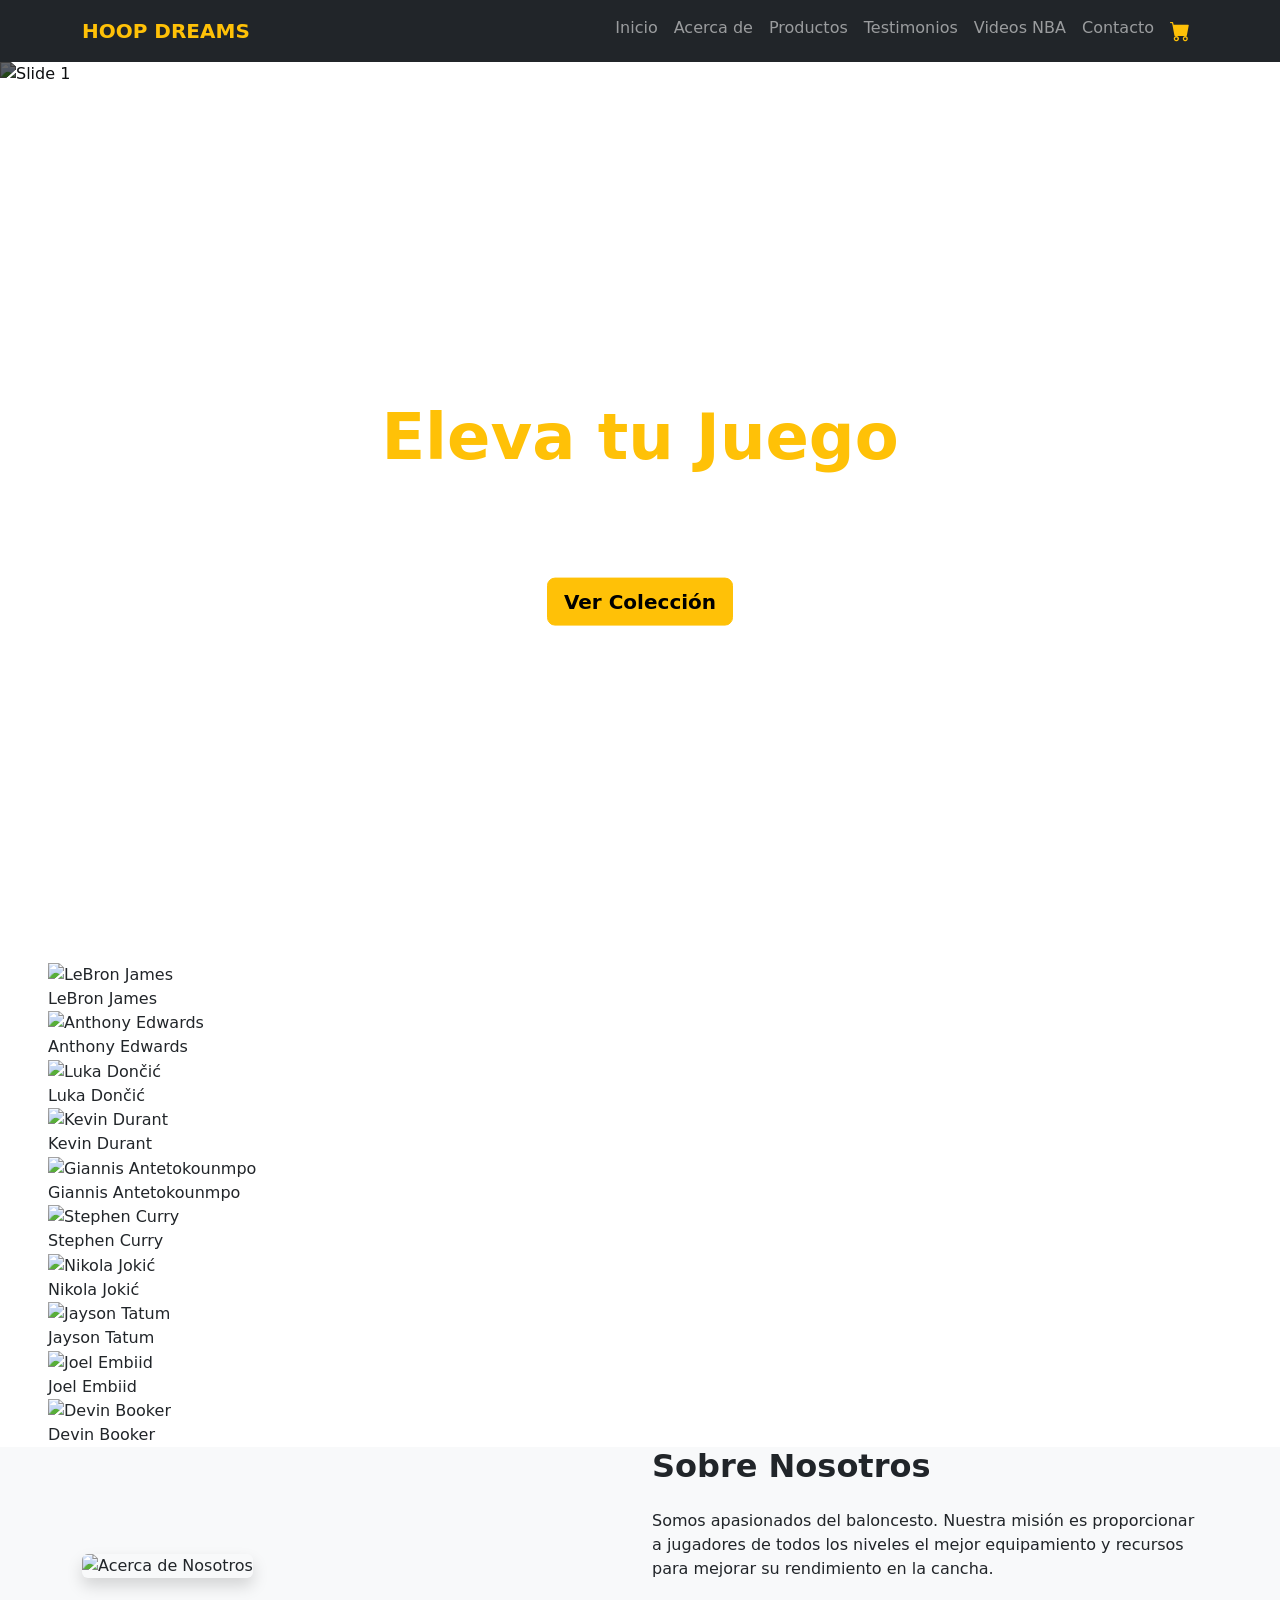
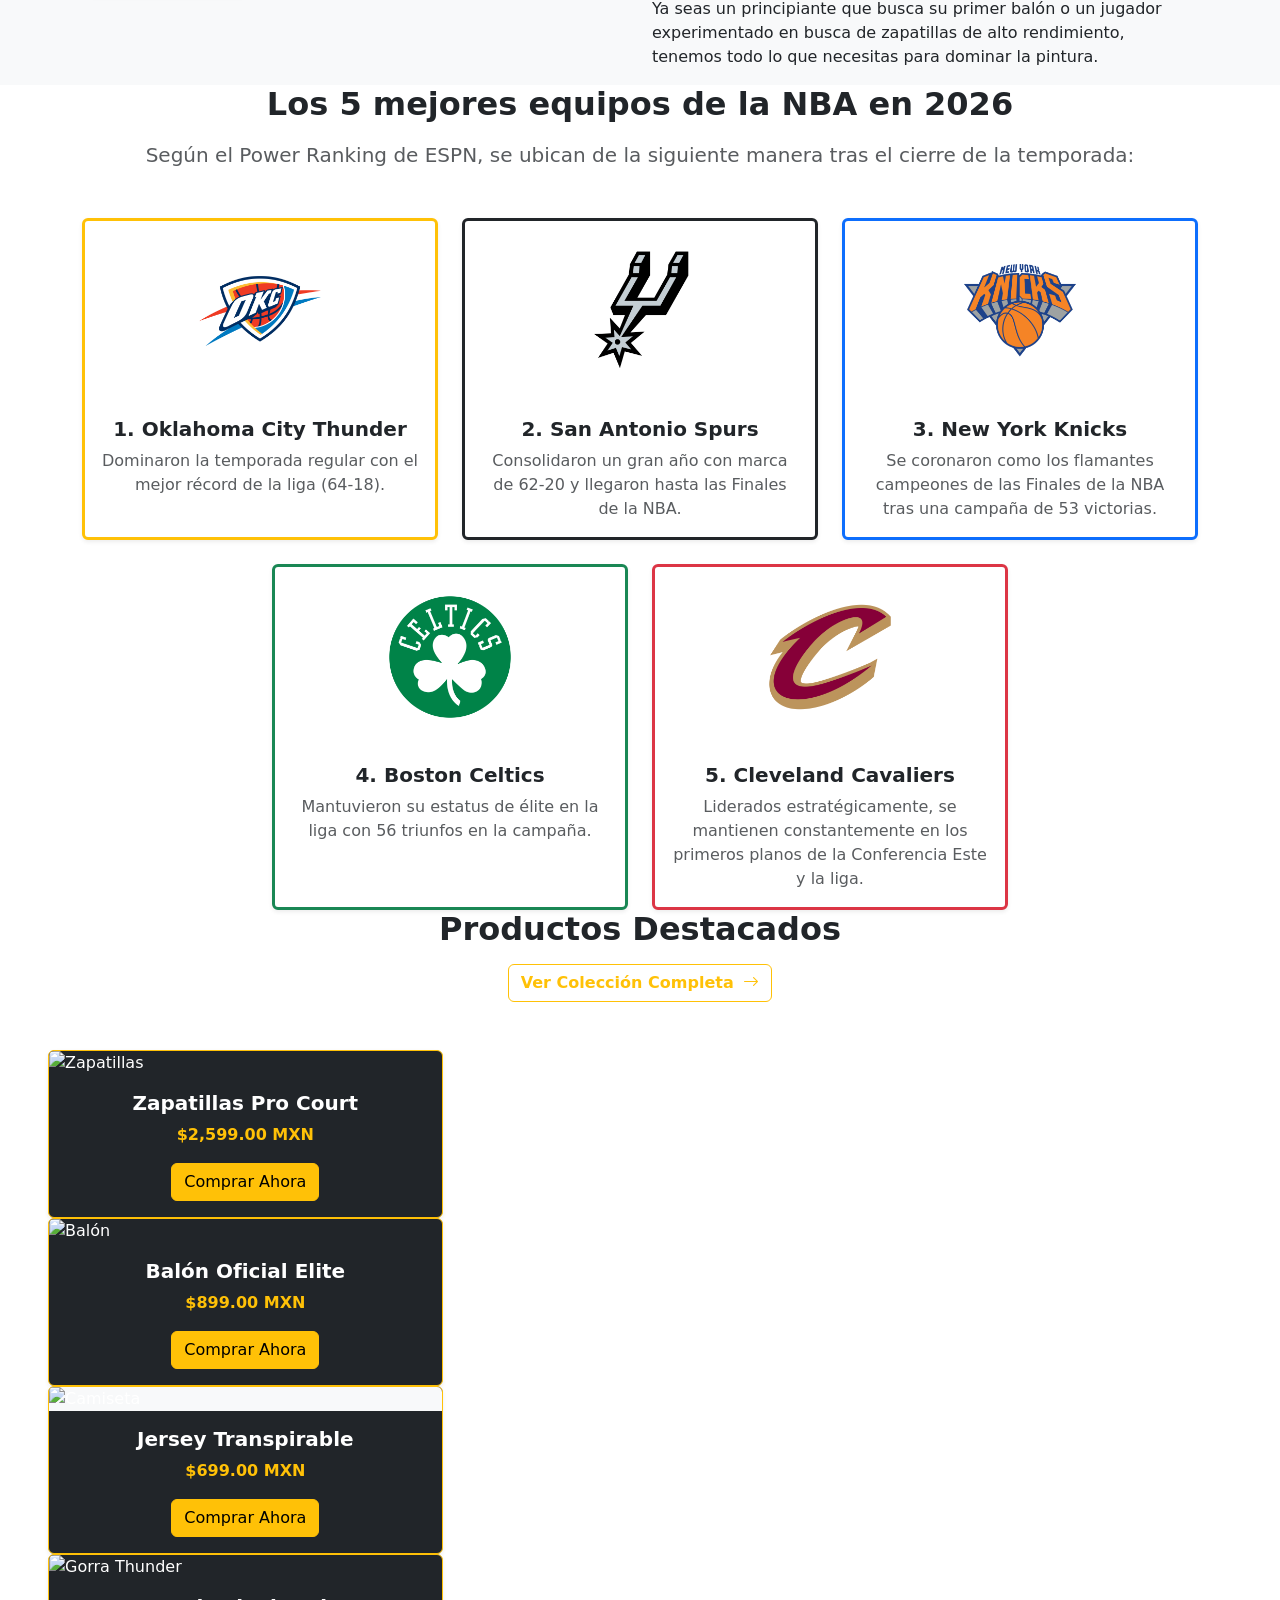
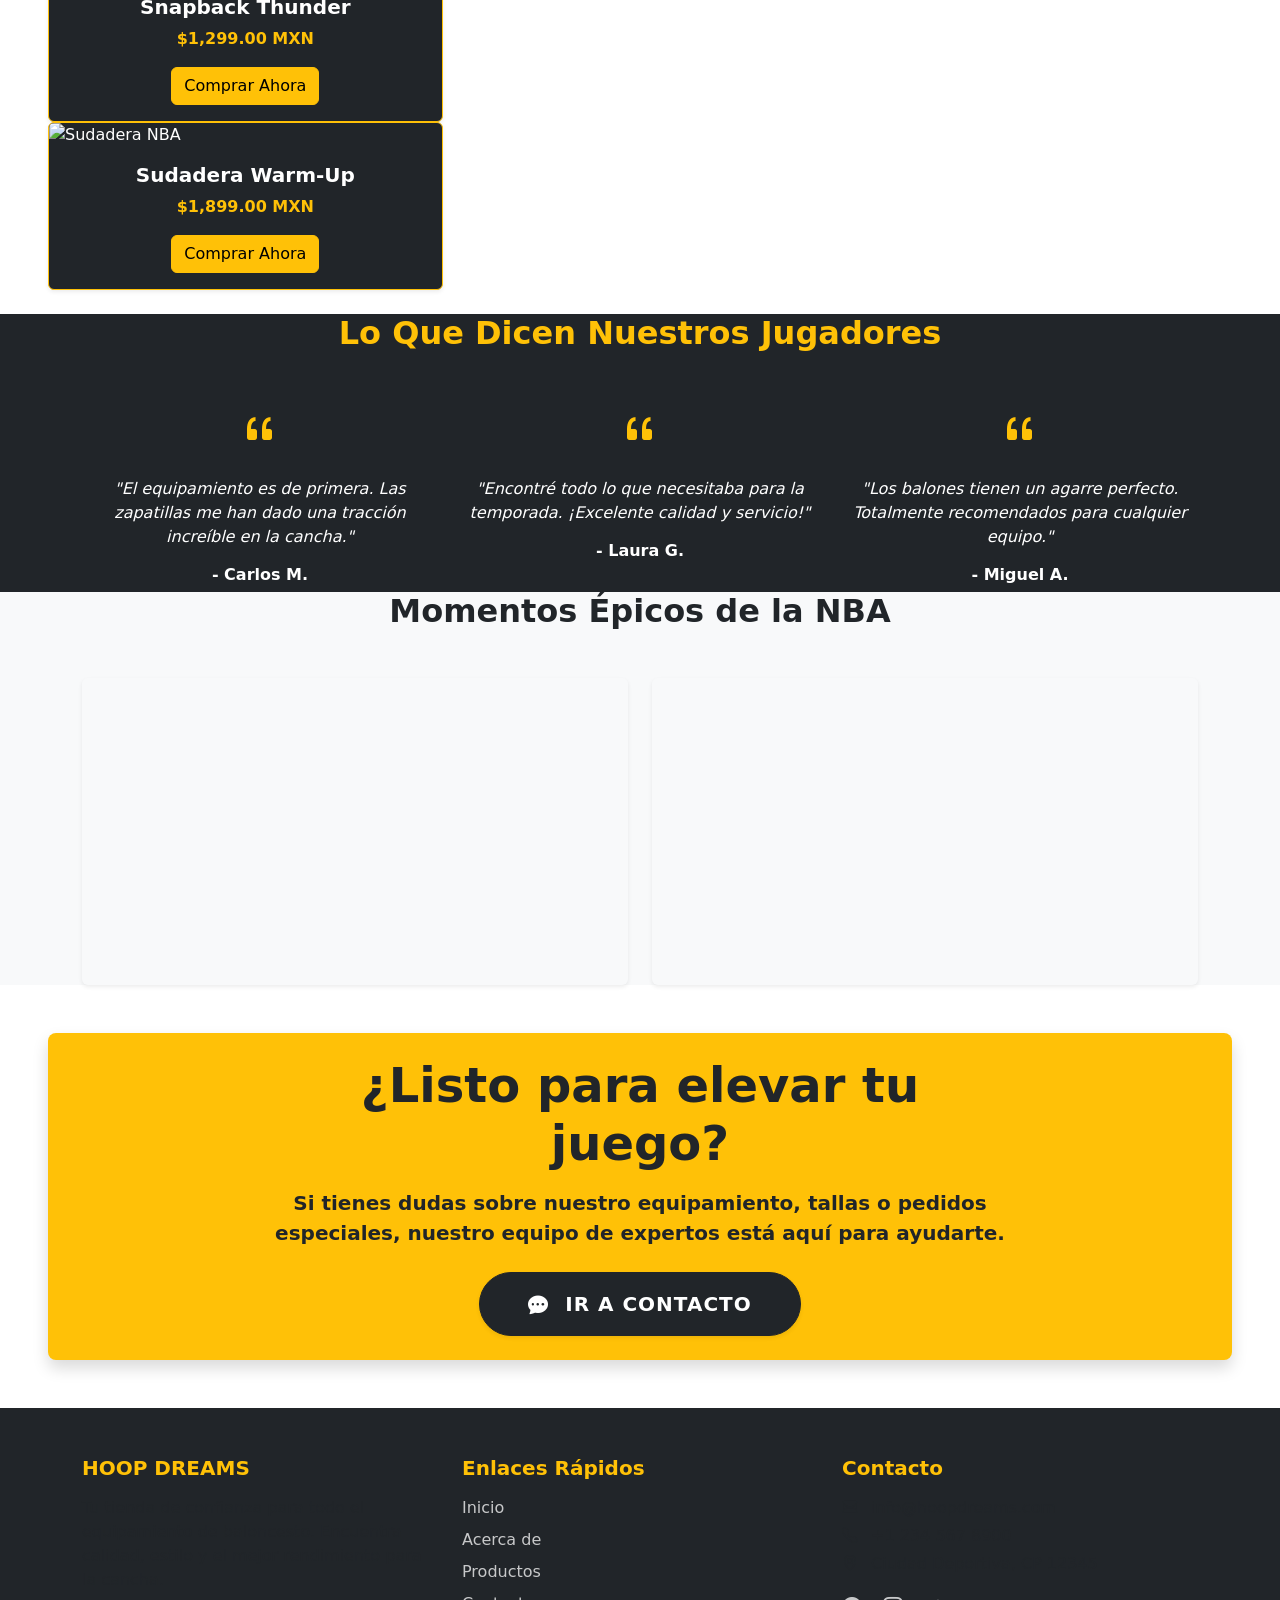
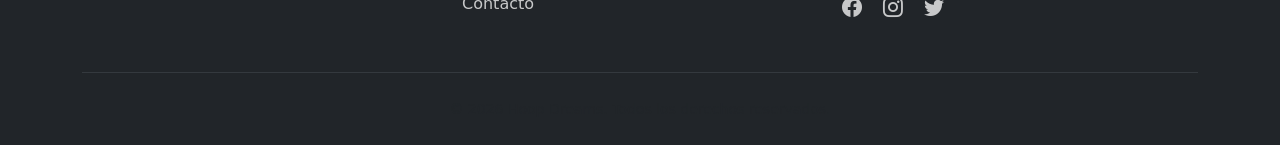
==== commit 48b7f615: "Update carrusel and products layout" ====
--- a/index.html
+++ b/index.html
@@ -196,51 +196,79 @@
         </div>
     </section>
 
-    <!-- Productos -->
-    <section id="productos" class="section-padding">
-        <div class="container">
+    <!-- Productos Destacados -->
+    <section id="productos" class="section-padding destacados-section">
+        <div class="container-fluid px-4 px-md-5">
             <div class="position-relative mb-5 text-center">
                 <h2 class="fw-bold mb-0">Productos Destacados</h2>
-                <a href="#" class="btn btn-outline-dark fw-bold position-absolute end-0 top-50 translate-middle-y d-none d-md-inline-block">Ver más <i class="bi bi-arrow-right ms-1"></i></a>
-            </div>
-            <!-- Botón visible en móviles -->
-            <div class="text-end mb-4 d-md-none">
-                <a href="#" class="btn btn-outline-dark btn-sm fw-bold">Ver más <i class="bi bi-arrow-right ms-1"></i></a>
-            </div>
-            <div class="row g-4">
-                <div class="col-md-4">
-                    <div class="card h-100 product-card shadow-sm">
+                <a href="/landing_basquetbol/productos.html" class="btn btn-outline-warning fw-bold mt-3 d-inline-block">Ver Colección Completa <i class="bi bi-arrow-right ms-1"></i></a>
+            </div>
+            
+            <div class="product-scroller">
+                <!-- Zapatillas -->
+                <div class="col-md-4">
+                    <div class="card h-100 product-card shadow-sm bg-dark text-white border-warning">
                         <img src="https://images.unsplash.com/photo-1608231387042-66d1773070a5?ixlib=rb-4.0.3&auto=format&fit=crop&w=600&q=80"
                             class="card-img-top" alt="Zapatillas">
                         <div class="card-body text-center">
                             <h5 class="card-title fw-bold">Zapatillas Pro Court</h5>
-                            <p class="card-text text-muted">$129.99</p>
-                            <a href="#" class="btn btn-outline-dark">Comprar Ahora</a>
-                        </div>
-                    </div>
-                </div>
-                <div class="col-md-4">
-                    <div class="card h-100 product-card shadow-sm">
+                            <p class="card-text text-warning fw-bold">$2,599.00 MXN</p>
+                            <a href="#" class="btn btn-warning">Comprar Ahora</a>
+                        </div>
+                    </div>
+                </div>
+                <!-- Balón -->
+                <div class="col-md-4">
+                    <div class="card h-100 product-card shadow-sm bg-dark text-white border-warning">
                         <img src="https://images.unsplash.com/photo-1515523110800-9415d13b84a8?ixlib=rb-4.0.3&auto=format&fit=crop&w=600&q=80"
                             class="card-img-top" alt="Balón">
                         <div class="card-body text-center">
                             <h5 class="card-title fw-bold">Balón Oficial Elite</h5>
-                            <p class="card-text text-muted">$45.00</p>
-                            <a href="#" class="btn btn-outline-dark">Comprar Ahora</a>
-                        </div>
-                    </div>
-                </div>
-                <div class="col-md-4">
-                    <div class="card h-100 product-card shadow-sm">
-                        <img src="https://images.unsplash.com/photo-1542652694-40abf526446e?ixlib=rb-4.0.3&auto=format&fit=crop&w=600&q=80"
-                            class="card-img-top" alt="Camiseta">
+                            <p class="card-text text-warning fw-bold">$899.00 MXN</p>
+                            <a href="#" class="btn btn-warning">Comprar Ahora</a>
+                        </div>
+                    </div>
+                </div>
+                <!-- Jersey -->
+                <div class="col-md-4">
+                    <div class="card h-100 product-card jersey-card shadow-sm bg-dark text-white border-warning">
+                        <img src="https://cdn11.bigcommerce.com/s-bjbio4l8pu/images/stencil/1280x1280/products/854/12883/Icon_Swingman_Any_Name_2up_Ledger__64391.1782425821.png?c=2"
+                            class="card-img-top bg-light" alt="Camiseta">
                         <div class="card-body text-center">
                             <h5 class="card-title fw-bold">Jersey Transpirable</h5>
-                            <p class="card-text text-muted">$35.50</p>
-                            <a href="#" class="btn btn-outline-dark">Comprar Ahora</a>
-                        </div>
-                    </div>
-                </div>
+                            <p class="card-text text-warning fw-bold">$699.00 MXN</p>
+                            <a href="#" class="btn btn-warning">Comprar Ahora</a>
+                        </div>
+                    </div>
+                </div>
+                <!-- Extra Gorra -->
+                <div class="col-md-4">
+                    <div class="card h-100 product-card shadow-sm bg-dark text-white border-warning">
+                        <img src="https://cdn.shopify.com/s/files/1/0595/9915/9452/files/60755341_9FIFTY_NBA25CHAMPS950OKLTHUBLK_OKLTHU_BLK_3QL_900x.jpg?v=1749493412"
+                            class="card-img-top" alt="Gorra Thunder">
+                        <div class="card-body text-center">
+                            <h5 class="card-title fw-bold">Snapback Thunder</h5>
+                            <p class="card-text text-warning fw-bold">$1,299.00 MXN</p>
+                            <a href="#" class="btn btn-warning">Comprar Ahora</a>
+                        </div>
+                    </div>
+                </div>
+                <!-- Extra Sudadera -->
+                <div class="col-md-4">
+                    <div class="card h-100 product-card shadow-sm bg-dark text-white border-warning">
+                        <img src="https://images.unsplash.com/photo-1556821840-3a63f95609a7?ixlib=rb-4.0.3&auto=format&fit=crop&w=600&q=80"
+                            class="card-img-top" alt="Sudadera NBA">
+                        <div class="card-body text-center">
+                            <h5 class="card-title fw-bold">Sudadera Warm-Up</h5>
+                            <p class="card-text text-warning fw-bold">$1,899.00 MXN</p>
+                            <a href="#" class="btn btn-warning">Comprar Ahora</a>
+                        </div>
+                    </div>
+                </div>
+            </div>
+            
+            <div class="custom-scroll-track mt-4 mx-auto">
+                <div class="custom-scroll-thumb product-thumb"></div>
             </div>
         </div>
     </section>
@@ -356,47 +384,69 @@
 
     <!-- Custom Scripts -->
     <script>
-        document.addEventListener('DOMContentLoaded', function() {
-            const scroller = document.querySelector('.player-scroller');
-            const thumb = document.querySelector('.custom-scroll-thumb');
+        document.addEventListener('DOMContentLoaded', function () {
+            // Player Scroller
+            const playerScroller = document.querySelector('.player-scroller');
+            const playerThumb = document.querySelector('.custom-scroll-thumb:not(.product-thumb)');
             
-            if(scroller && thumb) {
-                const updateThumb = () => {
-                    // Calculate how much of the content is visible
-                    const scrollRatio = scroller.clientWidth / scroller.scrollWidth;
-                    
-                    if(scrollRatio >= 1) {
-                        thumb.style.width = '100%';
-                        thumb.style.left = '0px';
+            if (playerScroller && playerThumb) {
+                const updatePlayerThumb = () => {
+                    const scrollRatio = playerScroller.clientWidth / playerScroller.scrollWidth;
+                    if (scrollRatio >= 1) {
+                        playerThumb.style.width = '100%';
+                        playerThumb.style.left = '0px';
                         return;
                     }
+                    const thumbWidthPercent = Math.max(scrollRatio * 100, 10);
+                    playerThumb.style.width = `${thumbWidthPercent}%`;
                     
-                    // Set thumb width relative to visible area
-                    const thumbWidthPercent = Math.max(scrollRatio * 100, 10);
-                    thumb.style.width = `${thumbWidthPercent}%`;
-                    
-                    // Calculate left position based on scroll percentage
-                    const maxScrollLeft = scroller.scrollWidth - scroller.clientWidth;
-                    const scrollPercent = scroller.scrollLeft / maxScrollLeft;
+                    const maxScrollLeft = playerScroller.scrollWidth - playerScroller.clientWidth;
+                    const scrollPercent = playerScroller.scrollLeft / maxScrollLeft;
                     const maxThumbLeft = 100 - thumbWidthPercent;
-                    
-                    thumb.style.left = `${scrollPercent * maxThumbLeft}%`;
+                    playerThumb.style.left = `${scrollPercent * maxThumbLeft}%`;
                 };
 
-                scroller.addEventListener('scroll', updateThumb);
-                window.addEventListener('resize', updateThumb);
+                playerScroller.addEventListener('scroll', updatePlayerThumb);
+                window.addEventListener('resize', updatePlayerThumb);
+                updatePlayerThumb();
                 
-                // Initialize
-                updateThumb();
-                
-                // Allow vertical mouse wheel to scroll horizontally on desktop
-                scroller.addEventListener('wheel', (e) => {
+                playerScroller.addEventListener('wheel', (e) => {
                     if (e.deltaY !== 0) {
                         e.preventDefault();
-                        scroller.scrollBy({
-                            left: e.deltaY < 0 ? -280 : 280, // Scroll by one card width
-                            behavior: 'smooth'
-                        });
+                        playerScroller.scrollLeft += e.deltaY;
+                    }
+                });
+            }
+
+            // Product Scroller
+            const productScroller = document.querySelector('.product-scroller');
+            const productThumb = document.querySelector('.product-thumb');
+            
+            if (productScroller && productThumb) {
+                const updateProductThumb = () => {
+                    const scrollRatio = productScroller.clientWidth / productScroller.scrollWidth;
+                    if (scrollRatio >= 1) {
+                        productThumb.style.width = '100%';
+                        productThumb.style.left = '0px';
+                        return;
+                    }
+                    const thumbWidthPercent = Math.max(scrollRatio * 100, 10);
+                    productThumb.style.width = `${thumbWidthPercent}%`;
+                    
+                    const maxScrollLeft = productScroller.scrollWidth - productScroller.clientWidth;
+                    const scrollPercent = productScroller.scrollLeft / maxScrollLeft;
+                    const maxThumbLeft = 100 - thumbWidthPercent;
+                    productThumb.style.left = `${scrollPercent * maxThumbLeft}%`;
+                };
+
+                productScroller.addEventListener('scroll', updateProductThumb);
+                window.addEventListener('resize', updateProductThumb);
+                updateProductThumb();
+                
+                productScroller.addEventListener('wheel', (e) => {
+                    if (e.deltaY !== 0) {
+                        e.preventDefault();
+                        productScroller.scrollLeft += e.deltaY;
                     }
                 });
             }
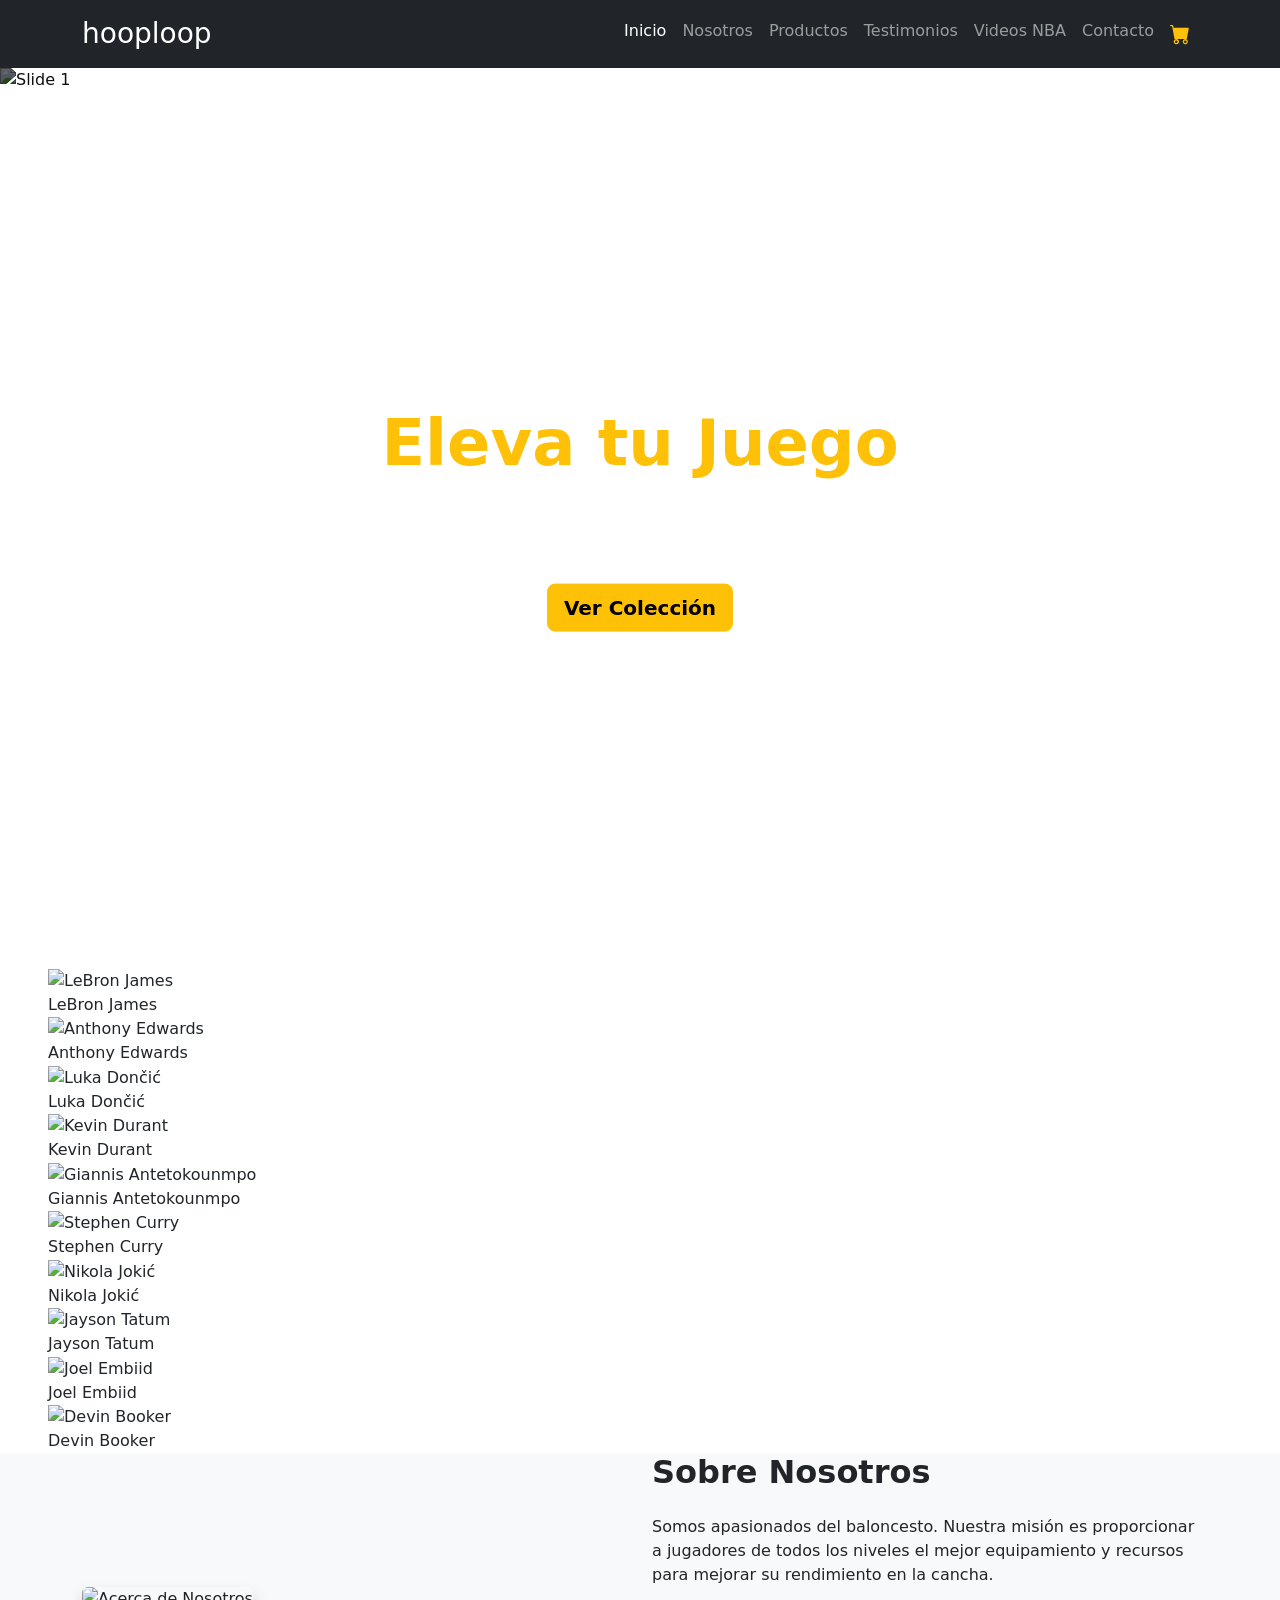
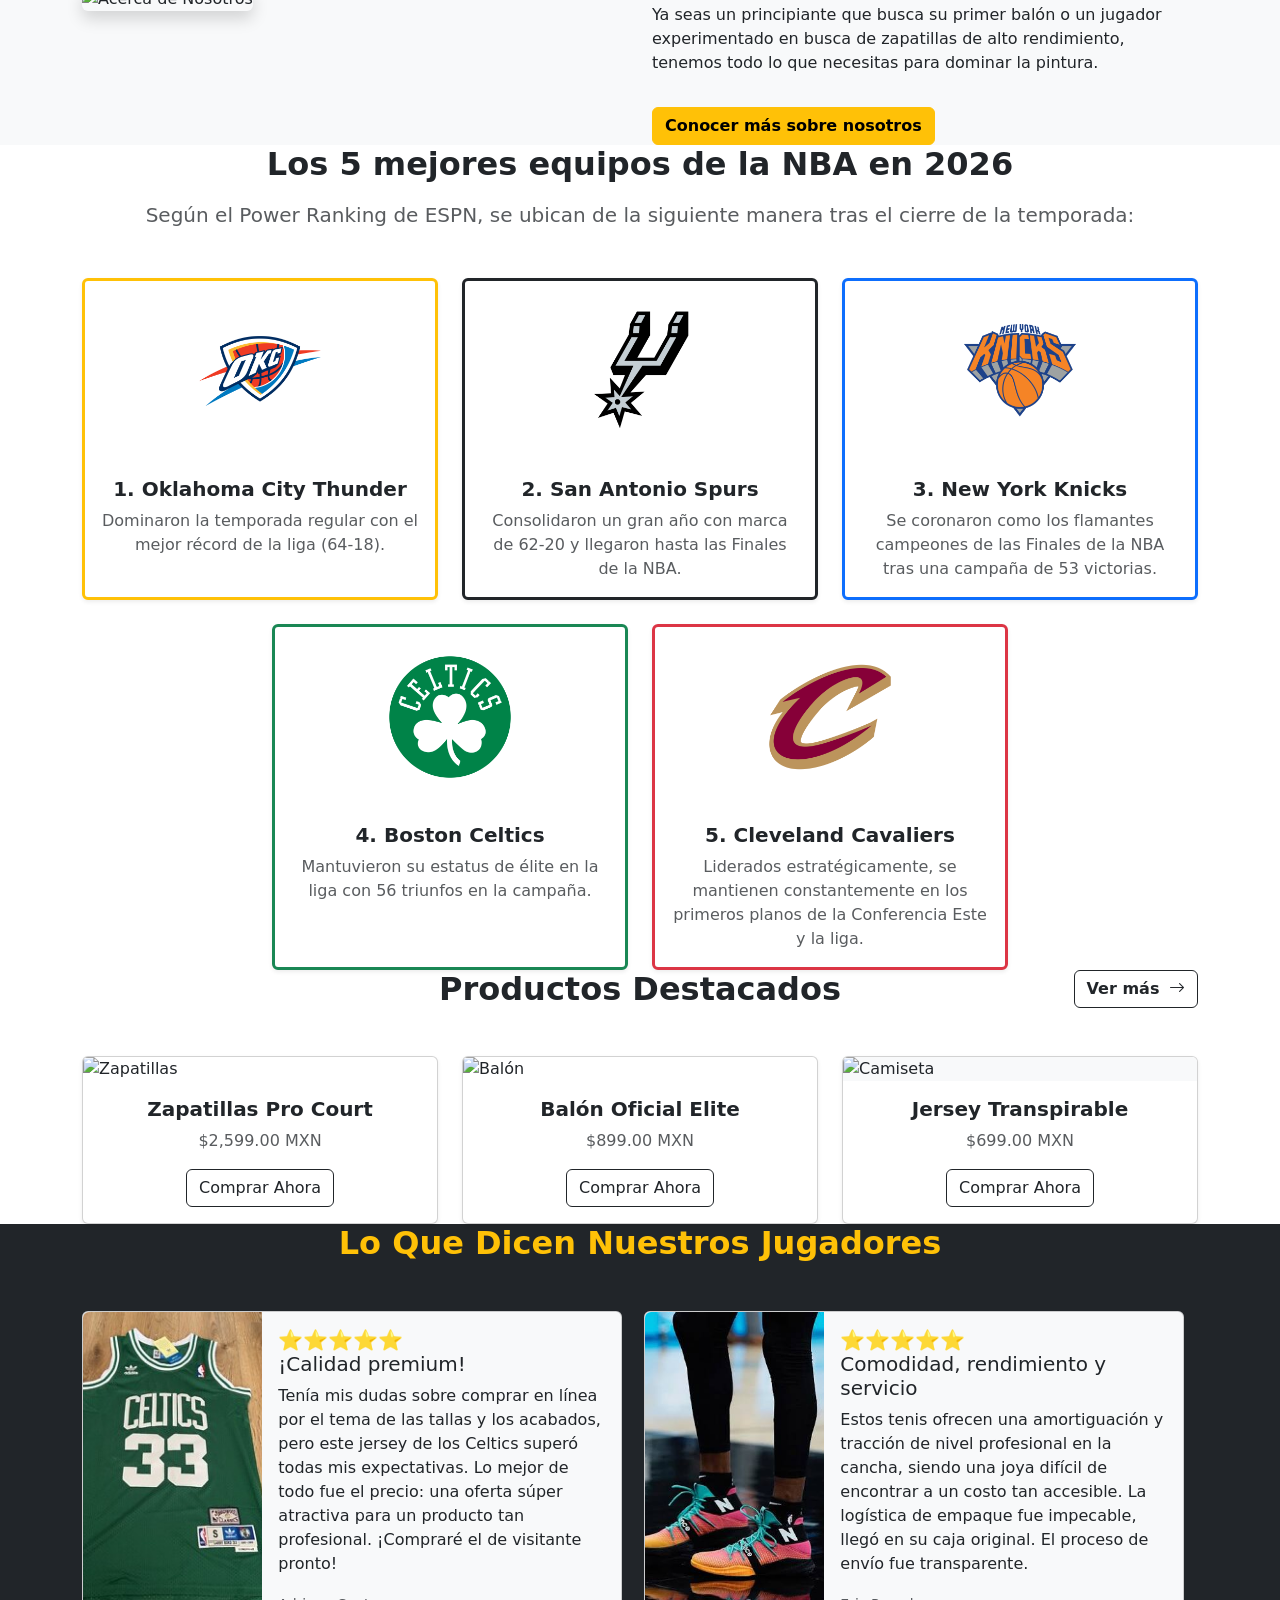
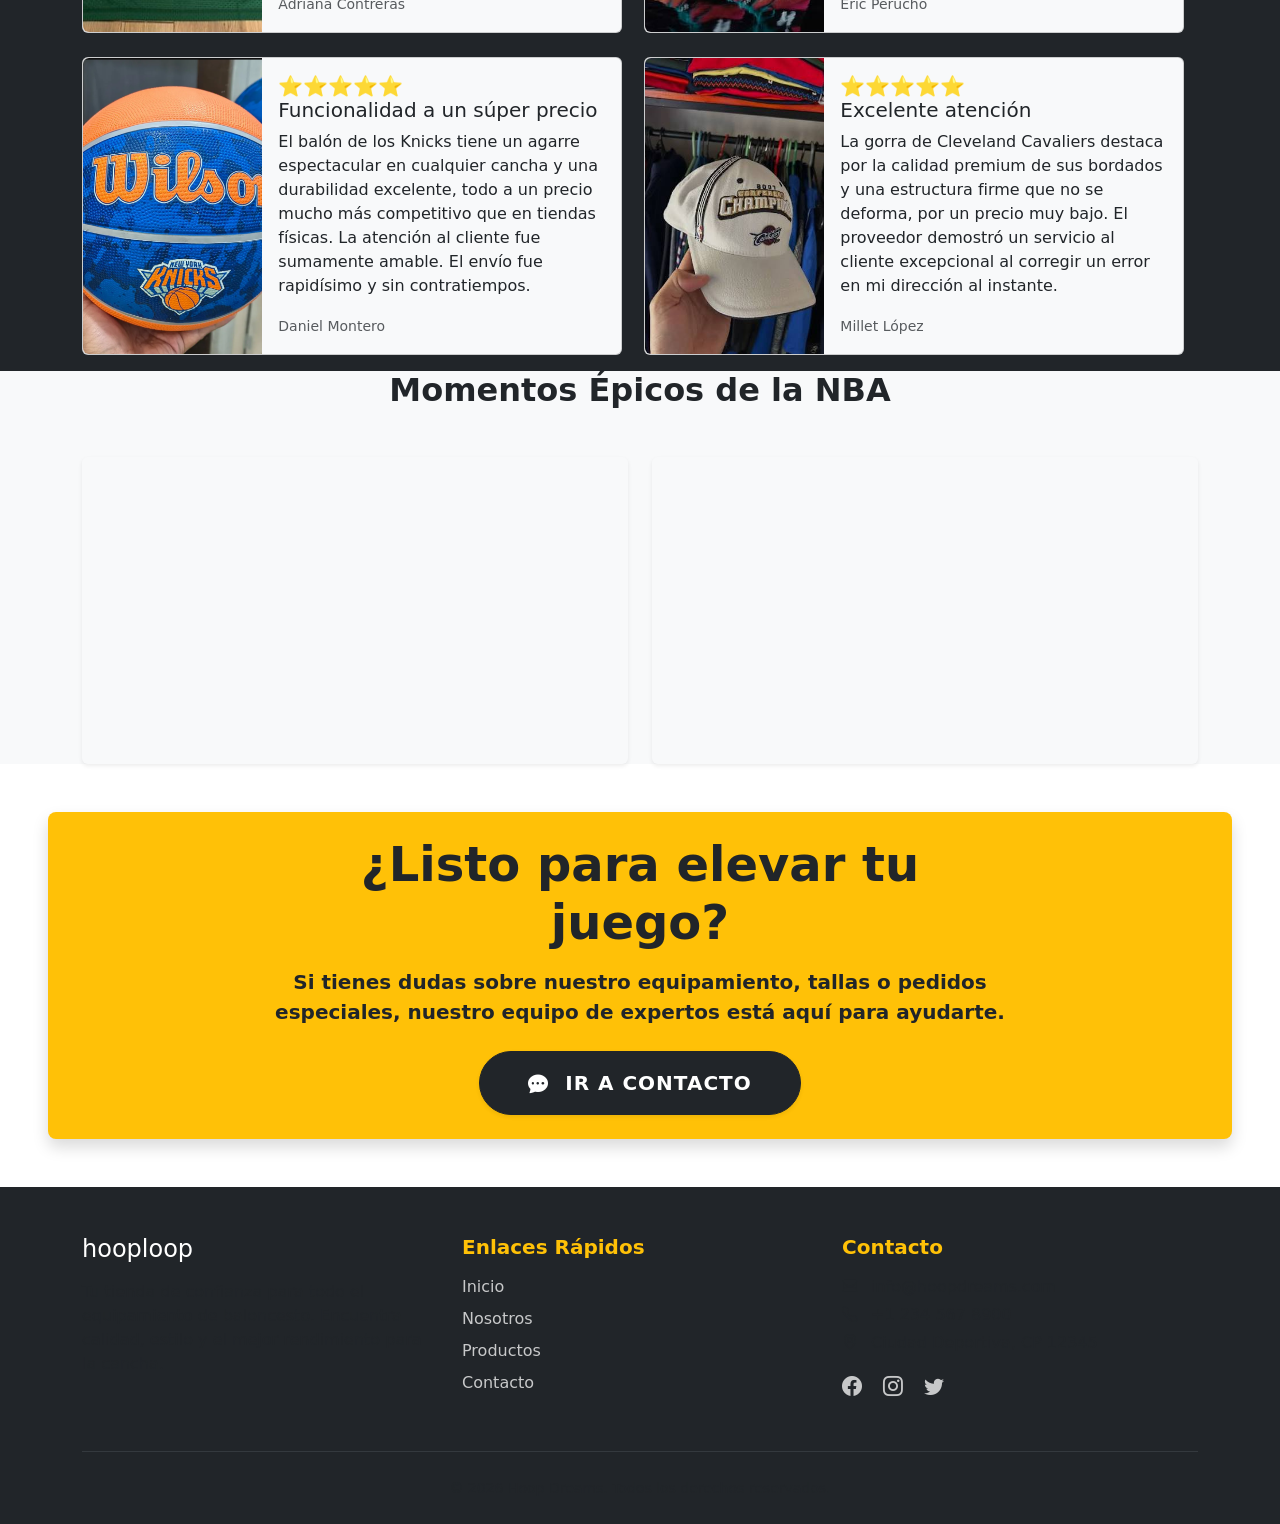
==== commit 6753e0a5: "Correcion de todos" ====
--- a/index.html
+++ b/index.html
@@ -4,7 +4,7 @@
 <head>
     <meta charset="UTF-8">
     <meta name="viewport" content="width=device-width, initial-scale=1.0">
-    <title>Hoop Dreams - Basketball Landing Page</title>
+    <title>Hooploop - Basketball Landing Page</title>
     <!-- Bootstrap CSS -->
     <link rel="preload" href="/landing_basquetbol/Styles/normalice.css" as="styles">
     <link rel="preload" href="/landing_basquetbol/Styles/style.css" as="styles">
@@ -17,23 +17,28 @@
 </head>
 
 <body>
+    <!-- Pantalla de carga -->
+    <div id="page-loader">
+        <div class="spinner"></div>
+    </div>
 
     <!-- Navbar -->
     <nav class="navbar navbar-expand-lg navbar-dark bg-dark sticky-top">
         <div class="container">
-            <a class="navbar-brand fw-bold text-warning" href="#">HOOP DREAMS</a>
+            <a class="navbar-brand fs-3" href="#"><span class="brand-hoop">hoop</span><span
+                    class="brand-loop">loop</span></a>
             <button class="navbar-toggler" type="button" data-bs-toggle="collapse" data-bs-target="#navbarNav"
                 aria-controls="navbarNav" aria-expanded="false" aria-label="Toggle navigation">
                 <span class="navbar-toggler-icon"></span>
             </button>
             <div class="collapse navbar-collapse" id="navbarNav">
                 <ul class="navbar-nav ms-auto">
-                    <li class="nav-item"><a class="nav-link" href="#inicio">Inicio</a></li>
-                    <li class="nav-item"><a class="nav-link" href="#acerca">Acerca de</a></li>
-                    <li class="nav-item"><a class="nav-link" href="#productos">Productos</a></li>
+                    <li class="nav-item"><a class="nav-link active" aria-current="page" href="#inicio">Inicio</a></li>
+                    <li class="nav-item"><a class="nav-link" href="/landing_basquetbol/ABOUT.html">Nosotros</a></li>
+                    <li class="nav-item"><a class="nav-link" href="/landing_basquetbol/productos.html">Productos</a></li>
                     <li class="nav-item"><a class="nav-link" href="#testimonios">Testimonios</a></li>
                     <li class="nav-item"><a class="nav-link" href="#videos">Videos NBA</a></li>
-                    <li class="nav-item"><a class="nav-link" href="#contacto">Contacto</a></li>
+                    <li class="nav-item"><a class="nav-link" href="/landing_basquetbol/contacto.html">Contacto</a></li>
                     <li class="nav-item"><a class="nav-link text-warning" href="#" aria-label="Carrito de compras"><i
                                 class="bi bi-cart-fill fs-5"></i></a></li>
                 </ul>
@@ -45,28 +50,37 @@
     <section id="inicio" class="hero-carousel position-relative">
         <div id="heroCarousel" class="carousel slide carousel-fade" data-bs-ride="carousel" data-bs-interval="3000">
             <div class="carousel-indicators mb-5">
-                <button type="button" data-bs-target="#heroCarousel" data-bs-slide-to="0" class="active" aria-current="true" aria-label="Slide 1"></button>
+                <button type="button" data-bs-target="#heroCarousel" data-bs-slide-to="0" class="active"
+                    aria-current="true" aria-label="Slide 1"></button>
                 <button type="button" data-bs-target="#heroCarousel" data-bs-slide-to="1" aria-label="Slide 2"></button>
                 <button type="button" data-bs-target="#heroCarousel" data-bs-slide-to="2" aria-label="Slide 3"></button>
             </div>
             <div class="carousel-inner">
                 <div class="carousel-item active">
-                    <img src="https://images.unsplash.com/photo-1546519638-68e109498ffc?ixlib=rb-4.0.3&auto=format&fit=crop&w=1920&q=80" class="d-block w-100" alt="Slide 1" style="height: 100vh; object-fit: cover; filter: brightness(0.4);">
+                    <img src="https://images.unsplash.com/photo-1546519638-68e109498ffc?ixlib=rb-4.0.3&auto=format&fit=crop&w=1920&q=80"
+                        class="d-block w-100" alt="Slide 1"
+                        style="height: 100vh; object-fit: cover; filter: brightness(0.4);">
                 </div>
                 <div class="carousel-item">
-                    <img src="https://images.unsplash.com/photo-1518063319789-7217e6706b04?ixlib=rb-4.0.3&auto=format&fit=crop&w=1920&q=80" class="d-block w-100" alt="Slide 2" style="height: 100vh; object-fit: cover; filter: brightness(0.4);">
+                    <img src="https://images.unsplash.com/photo-1518063319789-7217e6706b04?ixlib=rb-4.0.3&auto=format&fit=crop&w=1920&q=80"
+                        class="d-block w-100" alt="Slide 2"
+                        style="height: 100vh; object-fit: cover; filter: brightness(0.4);">
                 </div>
                 <div class="carousel-item">
-                    <img src="https://images.unsplash.com/photo-1504450758481-7338eba7524a?ixlib=rb-4.0.3&auto=format&fit=crop&w=1920&q=80" class="d-block w-100" alt="Slide 3" style="height: 100vh; object-fit: cover; filter: brightness(0.4);">
-                </div>
-            </div>
-        </div>
-        <div class="carousel-overlay position-absolute top-50 start-50 translate-middle text-center w-100 px-3" style="z-index: 10;">
+                    <img src="https://images.unsplash.com/photo-1504450758481-7338eba7524a?ixlib=rb-4.0.3&auto=format&fit=crop&w=1920&q=80"
+                        class="d-block w-100" alt="Slide 3"
+                        style="height: 100vh; object-fit: cover; filter: brightness(0.4);">
+                </div>
+            </div>
+        </div>
+        <div class="carousel-overlay position-absolute top-50 start-50 translate-middle text-center w-100 px-3"
+            style="z-index: 10;">
             <div class="container">
                 <h1 class="display-3 fw-bold text-warning mb-4">Eleva tu Juego</h1>
-                <p class="lead mb-5 text-white">Encuentra el mejor equipamiento, aprende de los profesionales y vive la pasión del
+                <p class="lead mb-5 text-white">Encuentra el mejor equipamiento, aprende de los profesionales y vive la
+                    pasión del
                     baloncesto.</p>
-                <a href="#productos" class="btn btn-warning btn-lg fw-bold">Ver Colección</a>
+                <a href="/landing_basquetbol/productos.html" class="btn btn-warning btn-lg fw-bold">Ver Colección</a>
             </div>
         </div>
     </section>
@@ -136,6 +150,8 @@
                         el mejor equipamiento y recursos para mejorar su rendimiento en la cancha.</p>
                     <p>Ya seas un principiante que busca su primer balón o un jugador experimentado en busca de
                         zapatillas de alto rendimiento, tenemos todo lo que necesitas para dominar la pintura.</p>
+                    <a href="/landing_basquetbol/ABOUT.html" class="btn btn-warning fw-bold mt-3">Conocer más sobre
+                        nosotros</a>
                 </div>
             </div>
         </div>
@@ -145,156 +161,209 @@
     <section id="top-equipos" class="section-padding">
         <div class="container">
             <h2 class="text-center fw-bold mb-3">Los 5 mejores equipos de la NBA en 2026</h2>
-            <p class="text-center lead mb-5 text-muted">Según el Power Ranking de ESPN, se ubican de la siguiente manera tras el cierre de la temporada:</p>
+            <p class="text-center lead mb-5 text-muted">Según el Power Ranking de ESPN, se ubican de la siguiente manera
+                tras el cierre de la temporada:</p>
             <div class="row g-4 justify-content-center">
                 <div class="col-md-6 col-lg-4">
                     <div class="card h-100 shadow-sm border-warning border-top border-3 text-center">
-                        <img src="img/Oklahoma%20City%20Thunder.png" class="card-img-top p-4" alt="Oklahoma City Thunder" style="height: 180px; object-fit: contain;">
+                        <img src="img/Oklahoma%20City%20Thunder.png" class="card-img-top p-4"
+                            alt="Oklahoma City Thunder" style="height: 180px; object-fit: contain;">
                         <div class="card-body">
                             <h5 class="card-title fw-bold">1. Oklahoma City Thunder</h5>
-                            <p class="card-text text-muted">Dominaron la temporada regular con el mejor récord de la liga (64-18).</p>
+                            <p class="card-text text-muted">Dominaron la temporada regular con el mejor récord de la
+                                liga (64-18).</p>
                         </div>
                     </div>
                 </div>
                 <div class="col-md-6 col-lg-4">
                     <div class="card h-100 shadow-sm border-dark border-top border-3 text-center">
-                        <img src="img/San%20Antonio%20Spurs.png" class="card-img-top p-4" alt="San Antonio Spurs" style="height: 180px; object-fit: contain;">
+                        <img src="img/San%20Antonio%20Spurs.png" class="card-img-top p-4" alt="San Antonio Spurs"
+                            style="height: 180px; object-fit: contain;">
                         <div class="card-body">
                             <h5 class="card-title fw-bold">2. San Antonio Spurs</h5>
-                            <p class="card-text text-muted">Consolidaron un gran año con marca de 62-20 y llegaron hasta las Finales de la NBA.</p>
+                            <p class="card-text text-muted">Consolidaron un gran año con marca de 62-20 y llegaron hasta
+                                las Finales de la NBA.</p>
                         </div>
                     </div>
                 </div>
                 <div class="col-md-6 col-lg-4">
                     <div class="card h-100 shadow-sm border-primary border-top border-3 text-center">
-                        <img src="img/New%20York%20Knicks.png" class="card-img-top p-4" alt="New York Knicks" style="height: 180px; object-fit: contain;">
+                        <img src="img/New%20York%20Knicks.png" class="card-img-top p-4" alt="New York Knicks"
+                            style="height: 180px; object-fit: contain;">
                         <div class="card-body">
                             <h5 class="card-title fw-bold">3. New York Knicks</h5>
-                            <p class="card-text text-muted">Se coronaron como los flamantes campeones de las Finales de la NBA tras una campaña de 53 victorias.</p>
+                            <p class="card-text text-muted">Se coronaron como los flamantes campeones de las Finales de
+                                la NBA tras una campaña de 53 victorias.</p>
                         </div>
                     </div>
                 </div>
                 <div class="col-md-6 col-lg-4">
                     <div class="card h-100 shadow-sm border-success border-top border-3 text-center">
-                        <img src="img/Boston%20Celtics.png" class="card-img-top p-4" alt="Boston Celtics" style="height: 180px; object-fit: contain;">
+                        <img src="img/Boston%20Celtics.png" class="card-img-top p-4" alt="Boston Celtics"
+                            style="height: 180px; object-fit: contain;">
                         <div class="card-body">
                             <h5 class="card-title fw-bold">4. Boston Celtics</h5>
-                            <p class="card-text text-muted">Mantuvieron su estatus de élite en la liga con 56 triunfos en la campaña.</p>
+                            <p class="card-text text-muted">Mantuvieron su estatus de élite en la liga con 56 triunfos
+                                en la campaña.</p>
                         </div>
                     </div>
                 </div>
                 <div class="col-md-6 col-lg-4">
                     <div class="card h-100 shadow-sm border-danger border-top border-3 text-center">
-                        <img src="img/Cleveland%20Cavaliers.png" class="card-img-top p-4" alt="Cleveland Cavaliers" style="height: 180px; object-fit: contain;">
+                        <img src="img/Cleveland%20Cavaliers.png" class="card-img-top p-4" alt="Cleveland Cavaliers"
+                            style="height: 180px; object-fit: contain;">
                         <div class="card-body">
                             <h5 class="card-title fw-bold">5. Cleveland Cavaliers</h5>
-                            <p class="card-text text-muted">Liderados estratégicamente, se mantienen constantemente en los primeros planos de la Conferencia Este y la liga.</p>
-                        </div>
-                    </div>
-                </div>
-            </div>
-        </div>
-    </section>
-
-    <!-- Productos Destacados -->
-    <section id="productos" class="section-padding destacados-section">
-        <div class="container-fluid px-4 px-md-5">
+                            <p class="card-text text-muted">Liderados estratégicamente, se mantienen constantemente en
+                                los primeros planos de la Conferencia Este y la liga.</p>
+                        </div>
+                    </div>
+                </div>
+            </div>
+        </div>
+    </section>
+
+    <!-- Productos -->
+    <section id="productos" class="section-padding">
+        <div class="container">
             <div class="position-relative mb-5 text-center">
                 <h2 class="fw-bold mb-0">Productos Destacados</h2>
-                <a href="/landing_basquetbol/productos.html" class="btn btn-outline-warning fw-bold mt-3 d-inline-block">Ver Colección Completa <i class="bi bi-arrow-right ms-1"></i></a>
-            </div>
-            
-            <div class="product-scroller">
-                <!-- Zapatillas -->
+                <a href="/landing_basquetbol/productos.html"
+                    class="btn btn-outline-dark fw-bold position-absolute end-0 top-50 translate-middle-y d-none d-md-inline-block">Ver
+                    más <i class="bi bi-arrow-right ms-1"></i></a>
+            </div>
+            <!-- Botón visible en móviles -->
+            <div class="text-end mb-4 d-md-none">
+                <a href="/landing_basquetbol/productos.html" class="btn btn-outline-dark btn-sm fw-bold">Ver más <i
+                        class="bi bi-arrow-right ms-1"></i></a>
+            </div>
+            <div class="row g-4">
                 <div class="col-md-4">
-                    <div class="card h-100 product-card shadow-sm bg-dark text-white border-warning">
+                    <div class="card h-100 product-card shadow-sm">
                         <img src="https://images.unsplash.com/photo-1608231387042-66d1773070a5?ixlib=rb-4.0.3&auto=format&fit=crop&w=600&q=80"
                             class="card-img-top" alt="Zapatillas">
                         <div class="card-body text-center">
                             <h5 class="card-title fw-bold">Zapatillas Pro Court</h5>
-                            <p class="card-text text-warning fw-bold">$2,599.00 MXN</p>
-                            <a href="#" class="btn btn-warning">Comprar Ahora</a>
-                        </div>
-                    </div>
-                </div>
-                <!-- Balón -->
+                            <p class="card-text text-muted">$2,599.00 MXN</p>
+                            <a href="#" class="btn btn-outline-dark">Comprar Ahora</a>
+                        </div>
+                    </div>
+                </div>
                 <div class="col-md-4">
-                    <div class="card h-100 product-card shadow-sm bg-dark text-white border-warning">
+                    <div class="card h-100 product-card shadow-sm">
                         <img src="https://images.unsplash.com/photo-1515523110800-9415d13b84a8?ixlib=rb-4.0.3&auto=format&fit=crop&w=600&q=80"
                             class="card-img-top" alt="Balón">
                         <div class="card-body text-center">
                             <h5 class="card-title fw-bold">Balón Oficial Elite</h5>
-                            <p class="card-text text-warning fw-bold">$899.00 MXN</p>
-                            <a href="#" class="btn btn-warning">Comprar Ahora</a>
-                        </div>
-                    </div>
-                </div>
-                <!-- Jersey -->
+                            <p class="card-text text-muted">$899.00 MXN</p>
+                            <a href="#" class="btn btn-outline-dark">Comprar Ahora</a>
+                        </div>
+                    </div>
+                </div>
                 <div class="col-md-4">
-                    <div class="card h-100 product-card jersey-card shadow-sm bg-dark text-white border-warning">
+                    <div class="card h-100 product-card shadow-sm">
                         <img src="https://cdn11.bigcommerce.com/s-bjbio4l8pu/images/stencil/1280x1280/products/854/12883/Icon_Swingman_Any_Name_2up_Ledger__64391.1782425821.png?c=2"
-                            class="card-img-top bg-light" alt="Camiseta">
+                            class="card-img-top bg-light" alt="Camiseta" style="object-fit: contain;">
                         <div class="card-body text-center">
                             <h5 class="card-title fw-bold">Jersey Transpirable</h5>
-                            <p class="card-text text-warning fw-bold">$699.00 MXN</p>
-                            <a href="#" class="btn btn-warning">Comprar Ahora</a>
-                        </div>
-                    </div>
-                </div>
-                <!-- Extra Gorra -->
-                <div class="col-md-4">
-                    <div class="card h-100 product-card shadow-sm bg-dark text-white border-warning">
-                        <img src="https://cdn.shopify.com/s/files/1/0595/9915/9452/files/60755341_9FIFTY_NBA25CHAMPS950OKLTHUBLK_OKLTHU_BLK_3QL_900x.jpg?v=1749493412"
-                            class="card-img-top" alt="Gorra Thunder">
-                        <div class="card-body text-center">
-                            <h5 class="card-title fw-bold">Snapback Thunder</h5>
-                            <p class="card-text text-warning fw-bold">$1,299.00 MXN</p>
-                            <a href="#" class="btn btn-warning">Comprar Ahora</a>
-                        </div>
-                    </div>
-                </div>
-                <!-- Extra Sudadera -->
-                <div class="col-md-4">
-                    <div class="card h-100 product-card shadow-sm bg-dark text-white border-warning">
-                        <img src="https://images.unsplash.com/photo-1556821840-3a63f95609a7?ixlib=rb-4.0.3&auto=format&fit=crop&w=600&q=80"
-                            class="card-img-top" alt="Sudadera NBA">
-                        <div class="card-body text-center">
-                            <h5 class="card-title fw-bold">Sudadera Warm-Up</h5>
-                            <p class="card-text text-warning fw-bold">$1,899.00 MXN</p>
-                            <a href="#" class="btn btn-warning">Comprar Ahora</a>
-                        </div>
-                    </div>
-                </div>
-            </div>
-            
-            <div class="custom-scroll-track mt-4 mx-auto">
-                <div class="custom-scroll-thumb product-thumb"></div>
+                            <p class="card-text text-muted">$699.00 MXN</p>
+                            <a href="#" class="btn btn-outline-dark">Comprar Ahora</a>
+                        </div>
+                    </div>
+                </div>
             </div>
         </div>
     </section>
 
     <!-- Testimonios -->
     <section id="testimonios" class="section-padding bg-dark text-white text-center">
-        <div class="container">
+        <div class="container text-center">
             <h2 class="fw-bold mb-5 text-warning">Lo Que Dicen Nuestros Jugadores</h2>
-            <div class="row g-4">
-                <div class="col-md-4">
-                    <i class="bi bi-quote fs-1 text-warning"></i>
-                    <p class="mt-3 fst-italic">"El equipamiento es de primera. Las zapatillas me han dado una tracción
-                        increíble en la cancha."</p>
-                    <h6 class="fw-bold">- Carlos M.</h6>
-                </div>
-                <div class="col-md-4">
-                    <i class="bi bi-quote fs-1 text-warning"></i>
-                    <p class="mt-3 fst-italic">"Encontré todo lo que necesitaba para la temporada. ¡Excelente calidad y
-                        servicio!"</p>
-                    <h6 class="fw-bold">- Laura G.</h6>
-                </div>
-                <div class="col-md-4">
-                    <i class="bi bi-quote fs-1 text-warning"></i>
-                    <p class="mt-3 fst-italic">"Los balones tienen un agarre perfecto. Totalmente recomendados para
-                        cualquier equipo."</p>
-                    <h6 class="fw-bold">- Miguel A.</h6>
+            <div class="row g-2">
+                <div class="col-6">
+                    <div class="card mb-3 text-start bg-light text-dark" style="max-width: 540px;">
+                        <div class="row g-0">
+                            <div class="col-md-4">
+                                <img src="./img/testimonio1.jpg" class="img-fluid rounded-start h-100 object-fit-cover"
+                                    alt="Jersey Celtics">
+                            </div>
+                            <div class="col-md-8">
+                                <div class="card-body">
+                                    <h5 class="card-title fs-5 text-warning"> ⭐⭐⭐⭐⭐<br><span class="text-dark">¡Calidad
+                                            premium!</span></h5>
+                                    <p class="card-text">Tenía mis dudas sobre comprar en línea por el tema de las
+                                        tallas y los acabados, pero este jersey de los Celtics superó todas mis
+                                        expectativas. Lo mejor de todo fue el precio: una oferta súper atractiva para un
+                                        producto tan profesional. ¡Compraré el de visitante pronto!</p>
+                                    <p class="card-text"><small class="text-body-secondary">Adriana Contreras</small>
+                                    </p>
+                                </div>
+                            </div>
+                        </div>
+                    </div>
+                </div>
+                <div class="col-6">
+                    <div class="card mb-3 text-start bg-light text-dark" style="max-width: 540px;">
+                        <div class="row g-0">
+                            <div class="col-md-4">
+                                <img src="./img/testimonio4.jpg" class="img-fluid rounded-start h-100 object-fit-cover"
+                                    alt="Tenis">
+                            </div>
+                            <div class="col-md-8">
+                                <div class="card-body">
+                                    <h5 class="card-title fs-5 text-warning"> ⭐⭐⭐⭐⭐<br><span
+                                            class="text-dark">Comodidad, rendimiento y servicio</span></h5>
+                                    <p class="card-text">Estos tenis ofrecen una amortiguación y tracción de nivel
+                                        profesional en la cancha, siendo una joya difícil de encontrar a un costo tan
+                                        accesible. La logística de empaque fue impecable, llegó en su caja original. El
+                                        proceso de envío fue transparente.</p>
+                                    <p class="card-text"><small class="text-body-secondary">Eric Perucho</small></p>
+                                </div>
+                            </div>
+                        </div>
+                    </div>
+                </div>
+                <div class="col-6">
+                    <div class="card mb-3 text-start bg-light text-dark" style="max-width: 540px;">
+                        <div class="row g-0">
+                            <div class="col-md-4">
+                                <img src="./img/testimonio2.png" class="img-fluid rounded-start h-100 object-fit-cover"
+                                    alt="Balón Knicks">
+                            </div>
+                            <div class="col-md-8">
+                                <div class="card-body">
+                                    <h5 class="card-title fs-5 text-warning"> ⭐⭐⭐⭐⭐<br><span
+                                            class="text-dark">Funcionalidad a un súper precio</span></h5>
+                                    <p class="card-text">El balón de los Knicks tiene un agarre espectacular en
+                                        cualquier cancha y una durabilidad excelente, todo a un precio mucho más
+                                        competitivo que en tiendas físicas. La atención al cliente fue sumamente amable.
+                                        El envío fue rapidísimo y sin contratiempos.</p>
+                                    <p class="card-text"><small class="text-body-secondary">Daniel Montero</small></p>
+                                </div>
+                            </div>
+                        </div>
+                    </div>
+                </div>
+                <div class="col-6">
+                    <div class="card mb-3 text-start bg-light text-dark" style="max-width: 540px;">
+                        <div class="row g-0">
+                            <div class="col-md-4">
+                                <img src="./img/testimonio3.jpg" class="img-fluid rounded-start h-100 object-fit-cover"
+                                    alt="gorra">
+                            </div>
+                            <div class="col-md-8">
+                                <div class="card-body">
+                                    <h5 class="card-title fs-5 text-warning"> ⭐⭐⭐⭐⭐<br><span class="text-dark">Excelente
+                                            atención</span></h5>
+                                    <p class="card-text">La gorra de Cleveland Cavaliers destaca por la calidad premium
+                                        de sus bordados y una estructura firme que no se deforma, por un precio muy
+                                        bajo. El proveedor demostró un servicio al cliente excepcional al corregir un
+                                        error en mi dirección al instante.</p>
+                                    <p class="card-text"><small class="text-body-secondary">Millet López</small></p>
+                                </div>
+                            </div>
+                        </div>
+                    </div>
                 </div>
             </div>
         </div>
@@ -308,16 +377,16 @@
                 <!-- Videos embebidos de YouTube -->
                 <div class="col-md-6">
                     <div class="ratio ratio-16x9 shadow-sm rounded overflow-hidden">
-                        <iframe src="https://www.youtube.com/embed/CXLM08fZO5o"
-                            title="YouTube video player" frameborder="0"
+                        <iframe src="https://www.youtube.com/embed/CXLM08fZO5o" title="YouTube video player"
+                            frameborder="0"
                             allow="accelerometer; autoplay; clipboard-write; encrypted-media; gyroscope; picture-in-picture"
                             allowfullscreen></iframe>
                     </div>
                 </div>
                 <div class="col-md-6">
                     <div class="ratio ratio-16x9 shadow-sm rounded overflow-hidden">
-                        <iframe src="https://www.youtube.com/embed/yCrmCV7QWOw"
-                            title="YouTube video player" frameborder="0"
+                        <iframe src="https://www.youtube.com/embed/yCrmCV7QWOw" title="YouTube video player"
+                            frameborder="0"
                             allow="accelerometer; autoplay; clipboard-write; encrypted-media; gyroscope; picture-in-picture"
                             allowfullscreen></iframe>
                     </div>
@@ -332,8 +401,11 @@
             <div class="row justify-content-center">
                 <div class="col-lg-8">
                     <h2 class="fw-bold mb-3 display-5">¿Listo para elevar tu juego?</h2>
-                    <p class="lead mb-4 fw-semibold">Si tienes dudas sobre nuestro equipamiento, tallas o pedidos especiales, nuestro equipo de expertos está aquí para ayudarte.</p>
-                    <a href="contacto.html" class="btn btn-dark btn-lg px-5 py-3 fw-bold shadow-sm rounded-pill text-uppercase" style="letter-spacing: 1px;">
+                    <p class="lead mb-4 fw-semibold">Si tienes dudas sobre nuestro equipamiento, tallas o pedidos
+                        especiales, nuestro equipo de expertos está aquí para ayudarte.</p>
+                    <a href="contacto.html"
+                        class="btn btn-dark btn-lg px-5 py-3 fw-bold shadow-sm rounded-pill text-uppercase"
+                        style="letter-spacing: 1px;">
                         <i class="bi bi-chat-dots-fill me-2"></i> Ir a Contacto
                     </a>
                 </div>
@@ -346,16 +418,21 @@
         <div class="container">
             <div class="row">
                 <div class="col-md-4 col-lg-4 mb-4">
-                    <h5 class="text-warning fw-bold mb-3">HOOP DREAMS</h5>
-                    <p class="text-muted">Tu tienda de confianza para todo el equipamiento de baloncesto. Encuentra calidad, estilo y el mejor rendimiento para la cancha.</p>
+                    <h5 class="mb-3 fs-4"><span class="brand-hoop">hoop</span><span class="brand-loop">loop</span></h5>
+                    <p class="text-muted">Tu tienda de confianza para todo el equipamiento de baloncesto. Encuentra
+                        calidad, estilo y el mejor rendimiento para la cancha.</p>
                 </div>
                 <div class="col-md-4 col-lg-4 mb-4">
                     <h5 class="text-warning fw-bold mb-3">Enlaces Rápidos</h5>
                     <ul class="list-unstyled">
-                        <li class="mb-2"><a href="#inicio" class="text-white text-decoration-none opacity-75">Inicio</a></li>
-                        <li class="mb-2"><a href="#acerca" class="text-white text-decoration-none opacity-75">Acerca de</a></li>
-                        <li class="mb-2"><a href="#productos" class="text-white text-decoration-none opacity-75">Productos</a></li>
-                        <li class="mb-2"><a href="#contacto" class="text-white text-decoration-none opacity-75">Contacto</a></li>
+                        <li class="mb-2"><a href="#inicio" class="text-white text-decoration-none opacity-75">Inicio</a>
+                        </li>
+                        <li class="mb-2"><a href="#acerca"
+                                class="text-white text-decoration-none opacity-75">Nosotros</a></li>
+                        <li class="mb-2"><a href="#productos"
+                                class="text-white text-decoration-none opacity-75">Productos</a></li>
+                        <li class="mb-2"><a href="#contacto"
+                                class="text-white text-decoration-none opacity-75">Contacto</a></li>
                     </ul>
                 </div>
                 <div class="col-md-4 col-lg-4 mb-4">
@@ -373,7 +450,8 @@
             <hr class="mb-4 border-secondary">
             <div class="row align-items-center">
                 <div class="col-md-12 text-center">
-                    <p class="mb-0 text-muted"><small>&copy; 2026 Hoop Dreams. Todos los derechos reservados.</small></p>
+                    <p class="mb-0 text-muted"><small>&copy; 2026 Hoop Dreams. Todos los derechos reservados.</small>
+                    </p>
                 </div>
             </div>
         </div>
@@ -381,72 +459,52 @@
 
     <!-- Bootstrap JS Bundle -->
     <script src="https://cdn.jsdelivr.net/npm/bootstrap@5.3.0/dist/js/bootstrap.bundle.min.js"></script>
+    <!-- Script principal de animaciones -->
+    <script src="/script/script.js"></script>
 
     <!-- Custom Scripts -->
     <script>
         document.addEventListener('DOMContentLoaded', function () {
-            // Player Scroller
-            const playerScroller = document.querySelector('.player-scroller');
-            const playerThumb = document.querySelector('.custom-scroll-thumb:not(.product-thumb)');
-            
-            if (playerScroller && playerThumb) {
-                const updatePlayerThumb = () => {
-                    const scrollRatio = playerScroller.clientWidth / playerScroller.scrollWidth;
+            const scroller = document.querySelector('.player-scroller');
+            const thumb = document.querySelector('.custom-scroll-thumb');
+
+            if (scroller && thumb) {
+                const updateThumb = () => {
+                    // Calculate how much of the content is visible
+                    const scrollRatio = scroller.clientWidth / scroller.scrollWidth;
+
                     if (scrollRatio >= 1) {
-                        playerThumb.style.width = '100%';
-                        playerThumb.style.left = '0px';
+                        thumb.style.width = '100%';
+                        thumb.style.left = '0px';
                         return;
                     }
+
+                    // Set thumb width relative to visible area
                     const thumbWidthPercent = Math.max(scrollRatio * 100, 10);
-                    playerThumb.style.width = `${thumbWidthPercent}%`;
-                    
-                    const maxScrollLeft = playerScroller.scrollWidth - playerScroller.clientWidth;
-                    const scrollPercent = playerScroller.scrollLeft / maxScrollLeft;
+                    thumb.style.width = `${thumbWidthPercent}%`;
+
+                    // Calculate left position based on scroll percentage
+                    const maxScrollLeft = scroller.scrollWidth - scroller.clientWidth;
+                    const scrollPercent = scroller.scrollLeft / maxScrollLeft;
                     const maxThumbLeft = 100 - thumbWidthPercent;
-                    playerThumb.style.left = `${scrollPercent * maxThumbLeft}%`;
+
+                    thumb.style.left = `${scrollPercent * maxThumbLeft}%`;
                 };
 
-                playerScroller.addEventListener('scroll', updatePlayerThumb);
-                window.addEventListener('resize', updatePlayerThumb);
-                updatePlayerThumb();
-                
-                playerScroller.addEventListener('wheel', (e) => {
+                scroller.addEventListener('scroll', updateThumb);
+                window.addEventListener('resize', updateThumb);
+
+                // Initialize
+                updateThumb();
+
+                // Allow vertical mouse wheel to scroll horizontally on desktop
+                scroller.addEventListener('wheel', (e) => {
                     if (e.deltaY !== 0) {
                         e.preventDefault();
-                        playerScroller.scrollLeft += e.deltaY;
-                    }
-                });
-            }
-
-            // Product Scroller
-            const productScroller = document.querySelector('.product-scroller');
-            const productThumb = document.querySelector('.product-thumb');
-            
-            if (productScroller && productThumb) {
-                const updateProductThumb = () => {
-                    const scrollRatio = productScroller.clientWidth / productScroller.scrollWidth;
-                    if (scrollRatio >= 1) {
-                        productThumb.style.width = '100%';
-                        productThumb.style.left = '0px';
-                        return;
-                    }
-                    const thumbWidthPercent = Math.max(scrollRatio * 100, 10);
-                    productThumb.style.width = `${thumbWidthPercent}%`;
-                    
-                    const maxScrollLeft = productScroller.scrollWidth - productScroller.clientWidth;
-                    const scrollPercent = productScroller.scrollLeft / maxScrollLeft;
-                    const maxThumbLeft = 100 - thumbWidthPercent;
-                    productThumb.style.left = `${scrollPercent * maxThumbLeft}%`;
-                };
-
-                productScroller.addEventListener('scroll', updateProductThumb);
-                window.addEventListener('resize', updateProductThumb);
-                updateProductThumb();
-                
-                productScroller.addEventListener('wheel', (e) => {
-                    if (e.deltaY !== 0) {
-                        e.preventDefault();
-                        productScroller.scrollLeft += e.deltaY;
+                        scroller.scrollBy({
+                            left: e.deltaY < 0 ? -280 : 280, // Scroll by one card width
+                            behavior: 'smooth'
+                        });
                     }
                 });
             }
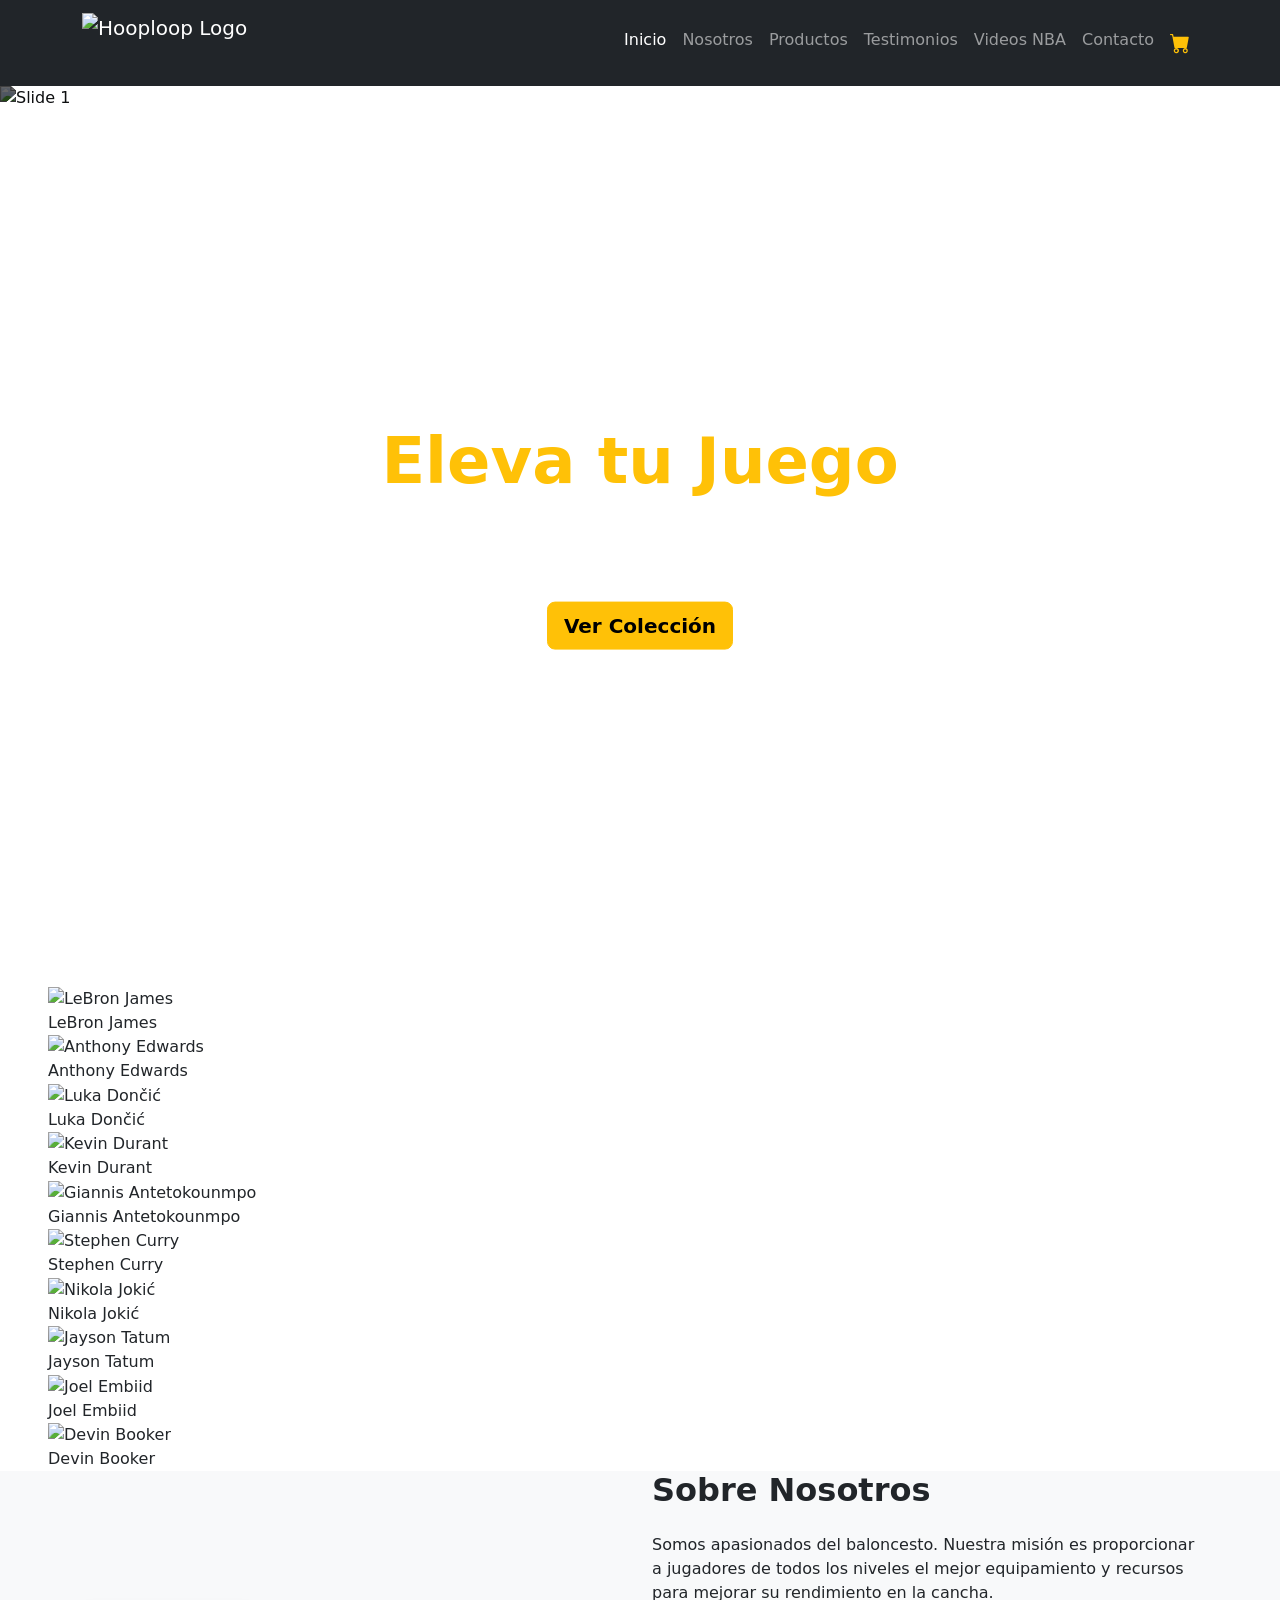
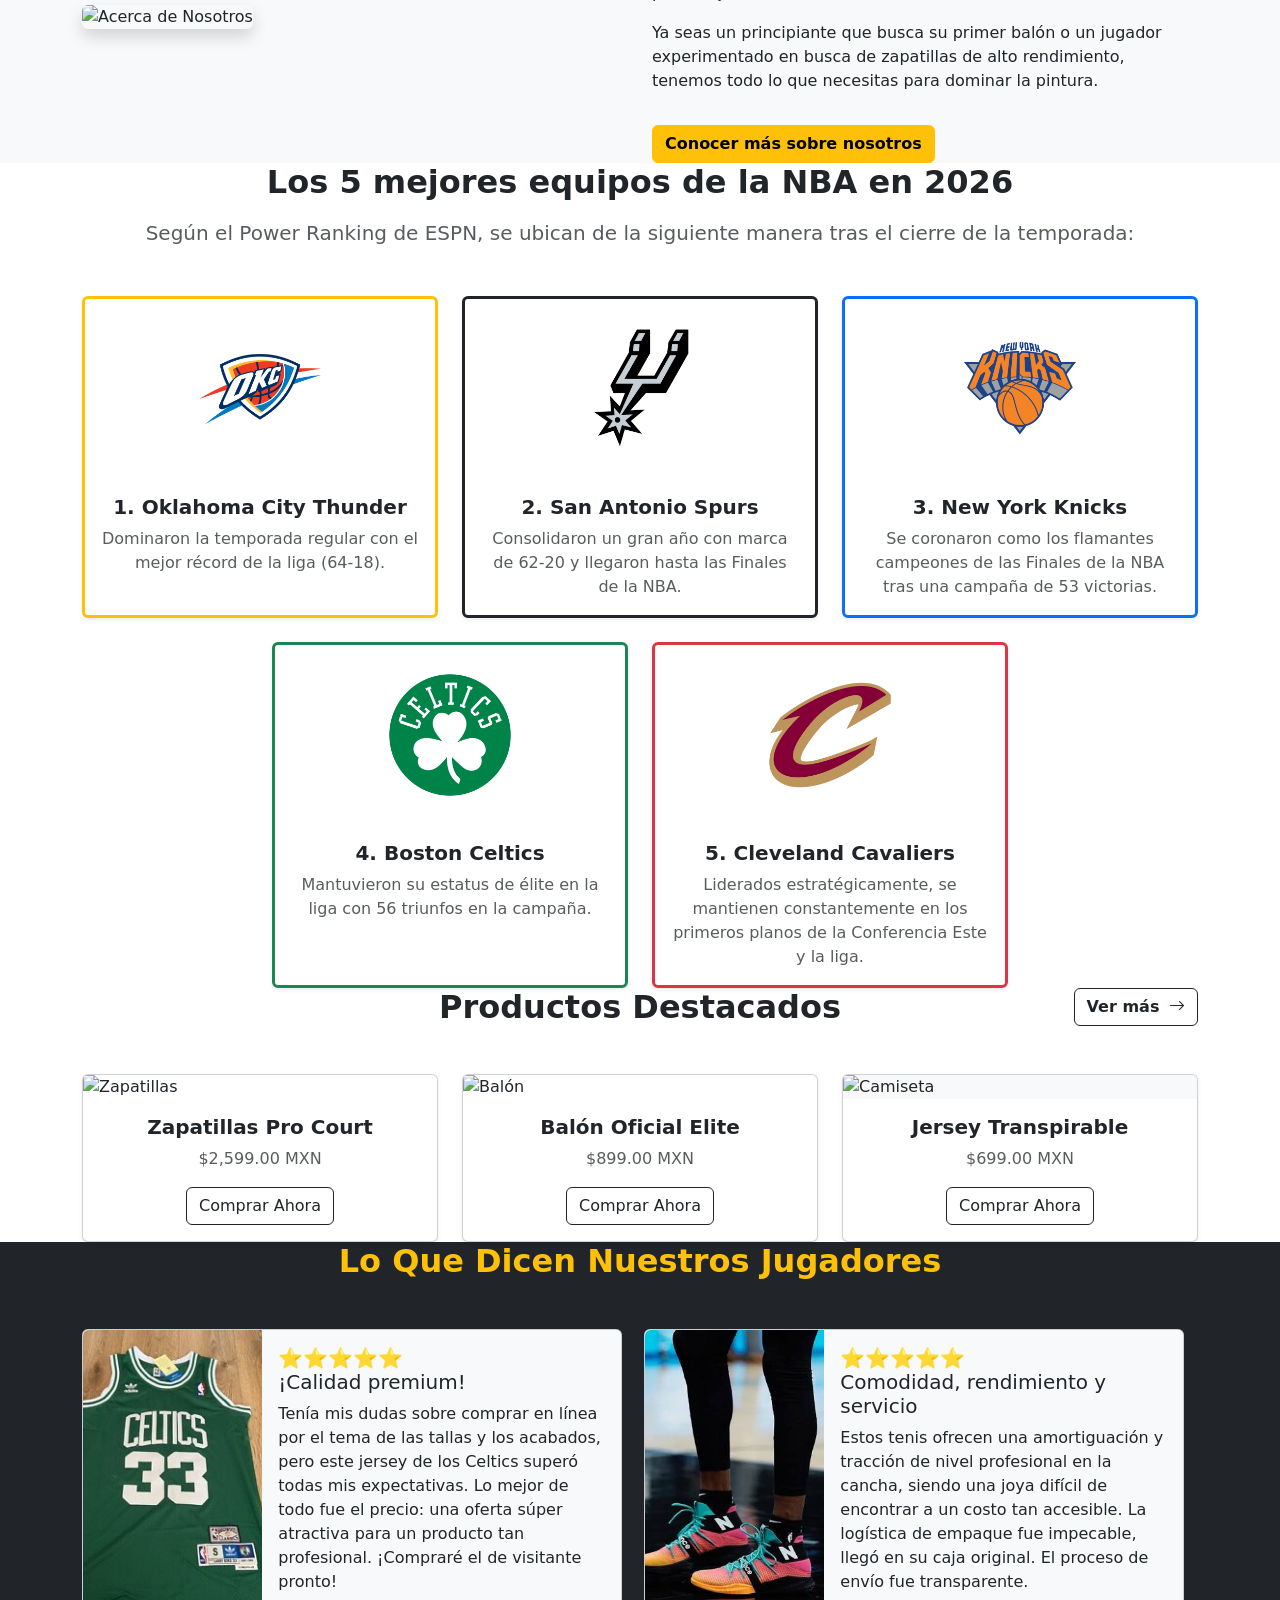
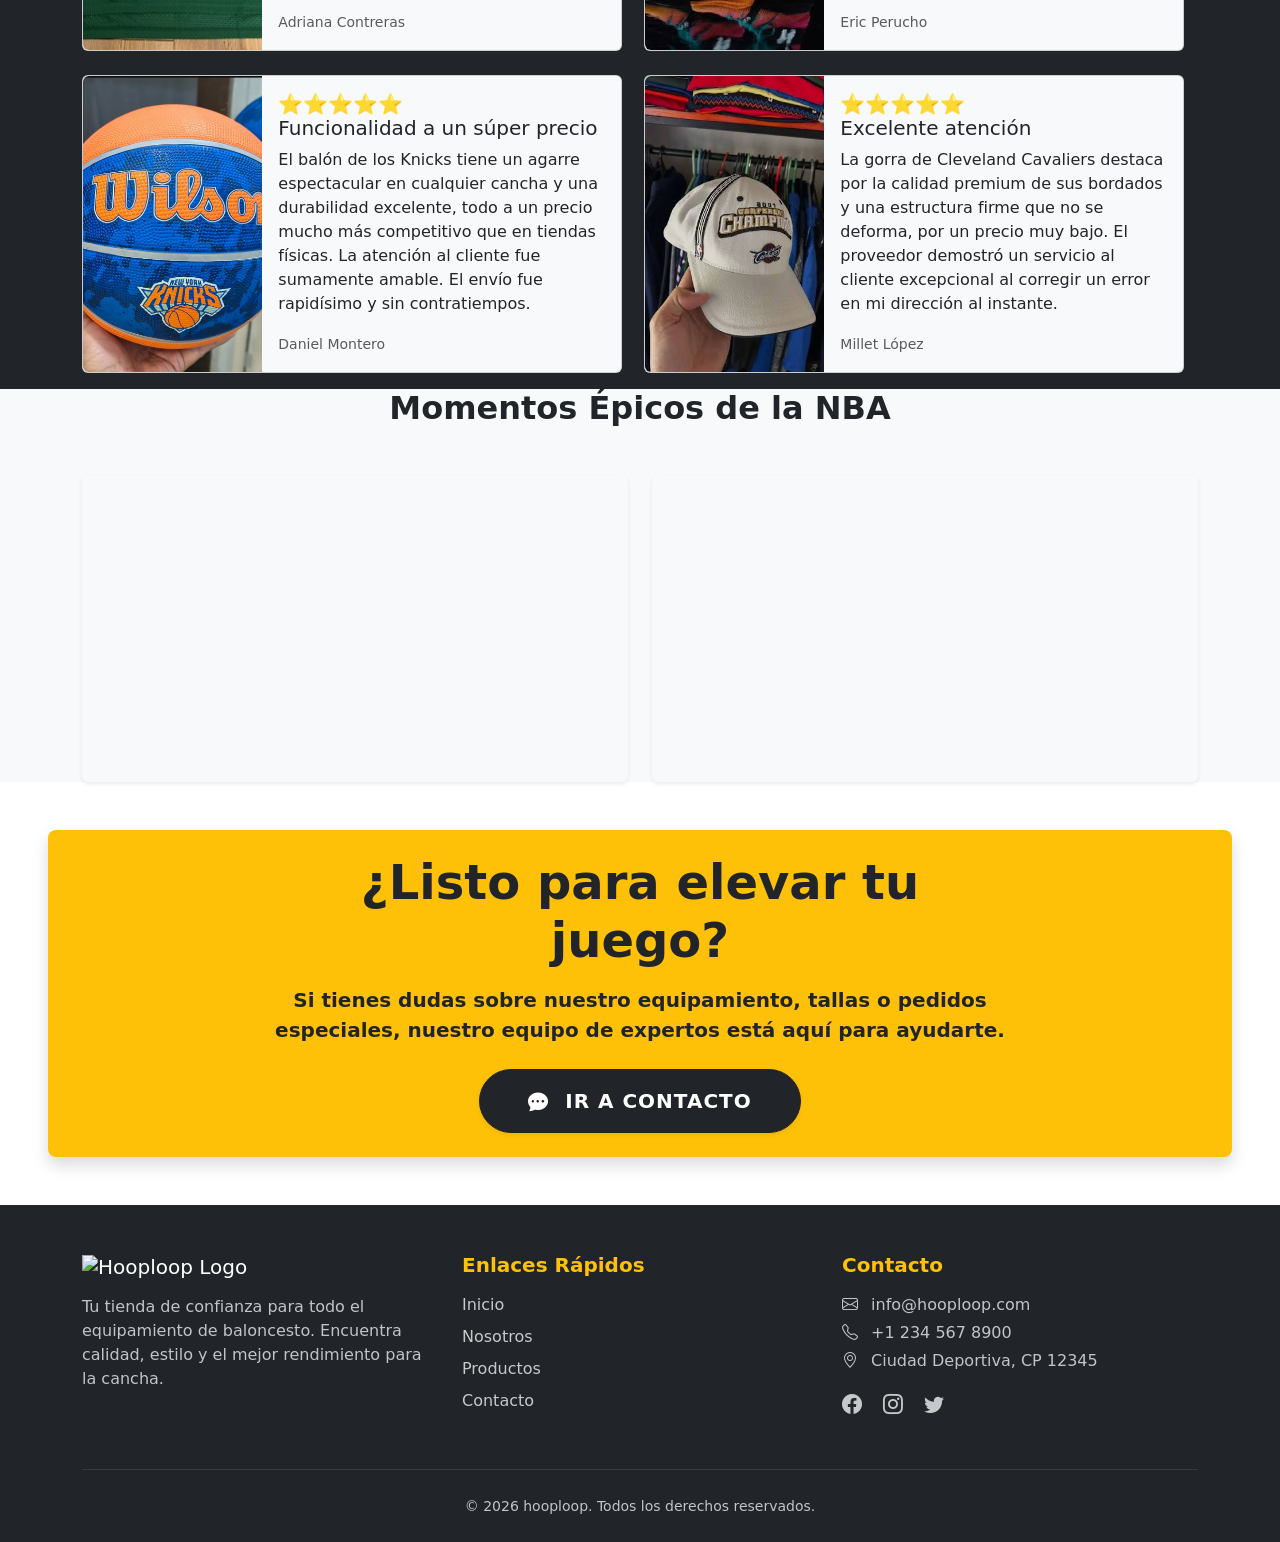
==== commit b4fdce2e: "Implementar carrito de compras, arreglar errores y branding hooploop" ====
--- a/index.html
+++ b/index.html
@@ -25,8 +25,9 @@
     <!-- Navbar -->
     <nav class="navbar navbar-expand-lg navbar-dark bg-dark sticky-top">
         <div class="container">
-            <a class="navbar-brand fs-3" href="#"><span class="brand-hoop">hoop</span><span
-                    class="brand-loop">loop</span></a>
+            <a class="navbar-brand d-flex align-items-center" href="#">
+                <img src="/landing_basquetbol/img/Logo.png" alt="Hooploop Logo" height="60">
+            </a>
             <button class="navbar-toggler" type="button" data-bs-toggle="collapse" data-bs-target="#navbarNav"
                 aria-controls="navbarNav" aria-expanded="false" aria-label="Toggle navigation">
                 <span class="navbar-toggler-icon"></span>
@@ -39,8 +40,14 @@
                     <li class="nav-item"><a class="nav-link" href="#testimonios">Testimonios</a></li>
                     <li class="nav-item"><a class="nav-link" href="#videos">Videos NBA</a></li>
                     <li class="nav-item"><a class="nav-link" href="/landing_basquetbol/contacto.html">Contacto</a></li>
-                    <li class="nav-item"><a class="nav-link text-warning" href="#" aria-label="Carrito de compras"><i
-                                class="bi bi-cart-fill fs-5"></i></a></li>
+                    <li class="nav-item">
+                        <a class="nav-link text-warning position-relative" href="#" aria-label="Carrito de compras" id="cart-icon">
+                            <i class="bi bi-cart-fill fs-5"></i>
+                            <span class="position-absolute top-0 start-100 translate-middle badge rounded-pill bg-danger cart-badge" style="display:none; font-size: 0.65rem;">
+                                0
+                            </span>
+                        </a>
+                    </li>
                 </ul>
             </div>
         </div>
@@ -418,8 +425,10 @@
         <div class="container">
             <div class="row">
                 <div class="col-md-4 col-lg-4 mb-4">
-                    <h5 class="mb-3 fs-4"><span class="brand-hoop">hoop</span><span class="brand-loop">loop</span></h5>
-                    <p class="text-muted">Tu tienda de confianza para todo el equipamiento de baloncesto. Encuentra
+                    <h5 class="mb-3">
+                        <img src="/landing_basquetbol/img/Logo.png" alt="Hooploop Logo" height="60">
+                    </h5>
+                    <p class="text-light opacity-75">Tu tienda de confianza para todo el equipamiento de baloncesto. Encuentra
                         calidad, estilo y el mejor rendimiento para la cancha.</p>
                 </div>
                 <div class="col-md-4 col-lg-4 mb-4">
@@ -437,9 +446,9 @@
                 </div>
                 <div class="col-md-4 col-lg-4 mb-4">
                     <h5 class="text-warning fw-bold mb-3">Contacto</h5>
-                    <p class="text-muted mb-1"><i class="bi bi-envelope me-2"></i> info@hoopdreams.com</p>
-                    <p class="text-muted mb-1"><i class="bi bi-telephone me-2"></i> +1 234 567 8900</p>
-                    <p class="text-muted mb-3"><i class="bi bi-geo-alt me-2"></i> Ciudad Deportiva, CP 12345</p>
+                    <p class="text-light opacity-75 mb-1"><i class="bi bi-envelope me-2"></i> info@hooploop.com</p>
+                    <p class="text-light opacity-75 mb-1"><i class="bi bi-telephone me-2"></i> +1 234 567 8900</p>
+                    <p class="text-light opacity-75 mb-3"><i class="bi bi-geo-alt me-2"></i> Ciudad Deportiva, CP 12345</p>
                     <div>
                         <a href="#" class="text-white me-3 fs-5 opacity-75"><i class="bi bi-facebook"></i></a>
                         <a href="#" class="text-white me-3 fs-5 opacity-75"><i class="bi bi-instagram"></i></a>
@@ -450,7 +459,7 @@
             <hr class="mb-4 border-secondary">
             <div class="row align-items-center">
                 <div class="col-md-12 text-center">
-                    <p class="mb-0 text-muted"><small>&copy; 2026 Hoop Dreams. Todos los derechos reservados.</small>
+                    <p class="mb-0 text-light opacity-75"><small>&copy; 2026 hooploop. Todos los derechos reservados.</small>
                     </p>
                 </div>
             </div>
@@ -462,54 +471,7 @@
     <!-- Script principal de animaciones -->
     <script src="/script/script.js"></script>
 
-    <!-- Custom Scripts -->
-    <script>
-        document.addEventListener('DOMContentLoaded', function () {
-            const scroller = document.querySelector('.player-scroller');
-            const thumb = document.querySelector('.custom-scroll-thumb');
-
-            if (scroller && thumb) {
-                const updateThumb = () => {
-                    // Calculate how much of the content is visible
-                    const scrollRatio = scroller.clientWidth / scroller.scrollWidth;
-
-                    if (scrollRatio >= 1) {
-                        thumb.style.width = '100%';
-                        thumb.style.left = '0px';
-                        return;
-                    }
-
-                    // Set thumb width relative to visible area
-                    const thumbWidthPercent = Math.max(scrollRatio * 100, 10);
-                    thumb.style.width = `${thumbWidthPercent}%`;
-
-                    // Calculate left position based on scroll percentage
-                    const maxScrollLeft = scroller.scrollWidth - scroller.clientWidth;
-                    const scrollPercent = scroller.scrollLeft / maxScrollLeft;
-                    const maxThumbLeft = 100 - thumbWidthPercent;
-
-                    thumb.style.left = `${scrollPercent * maxThumbLeft}%`;
-                };
-
-                scroller.addEventListener('scroll', updateThumb);
-                window.addEventListener('resize', updateThumb);
-
-                // Initialize
-                updateThumb();
-
-                // Allow vertical mouse wheel to scroll horizontally on desktop
-                scroller.addEventListener('wheel', (e) => {
-                    if (e.deltaY !== 0) {
-                        e.preventDefault();
-                        scroller.scrollBy({
-                            left: e.deltaY < 0 ? -280 : 280, // Scroll by one card width
-                            behavior: 'smooth'
-                        });
-                    }
-                });
-            }
-        });
-    </script>
+
 </body>
 
 </html>
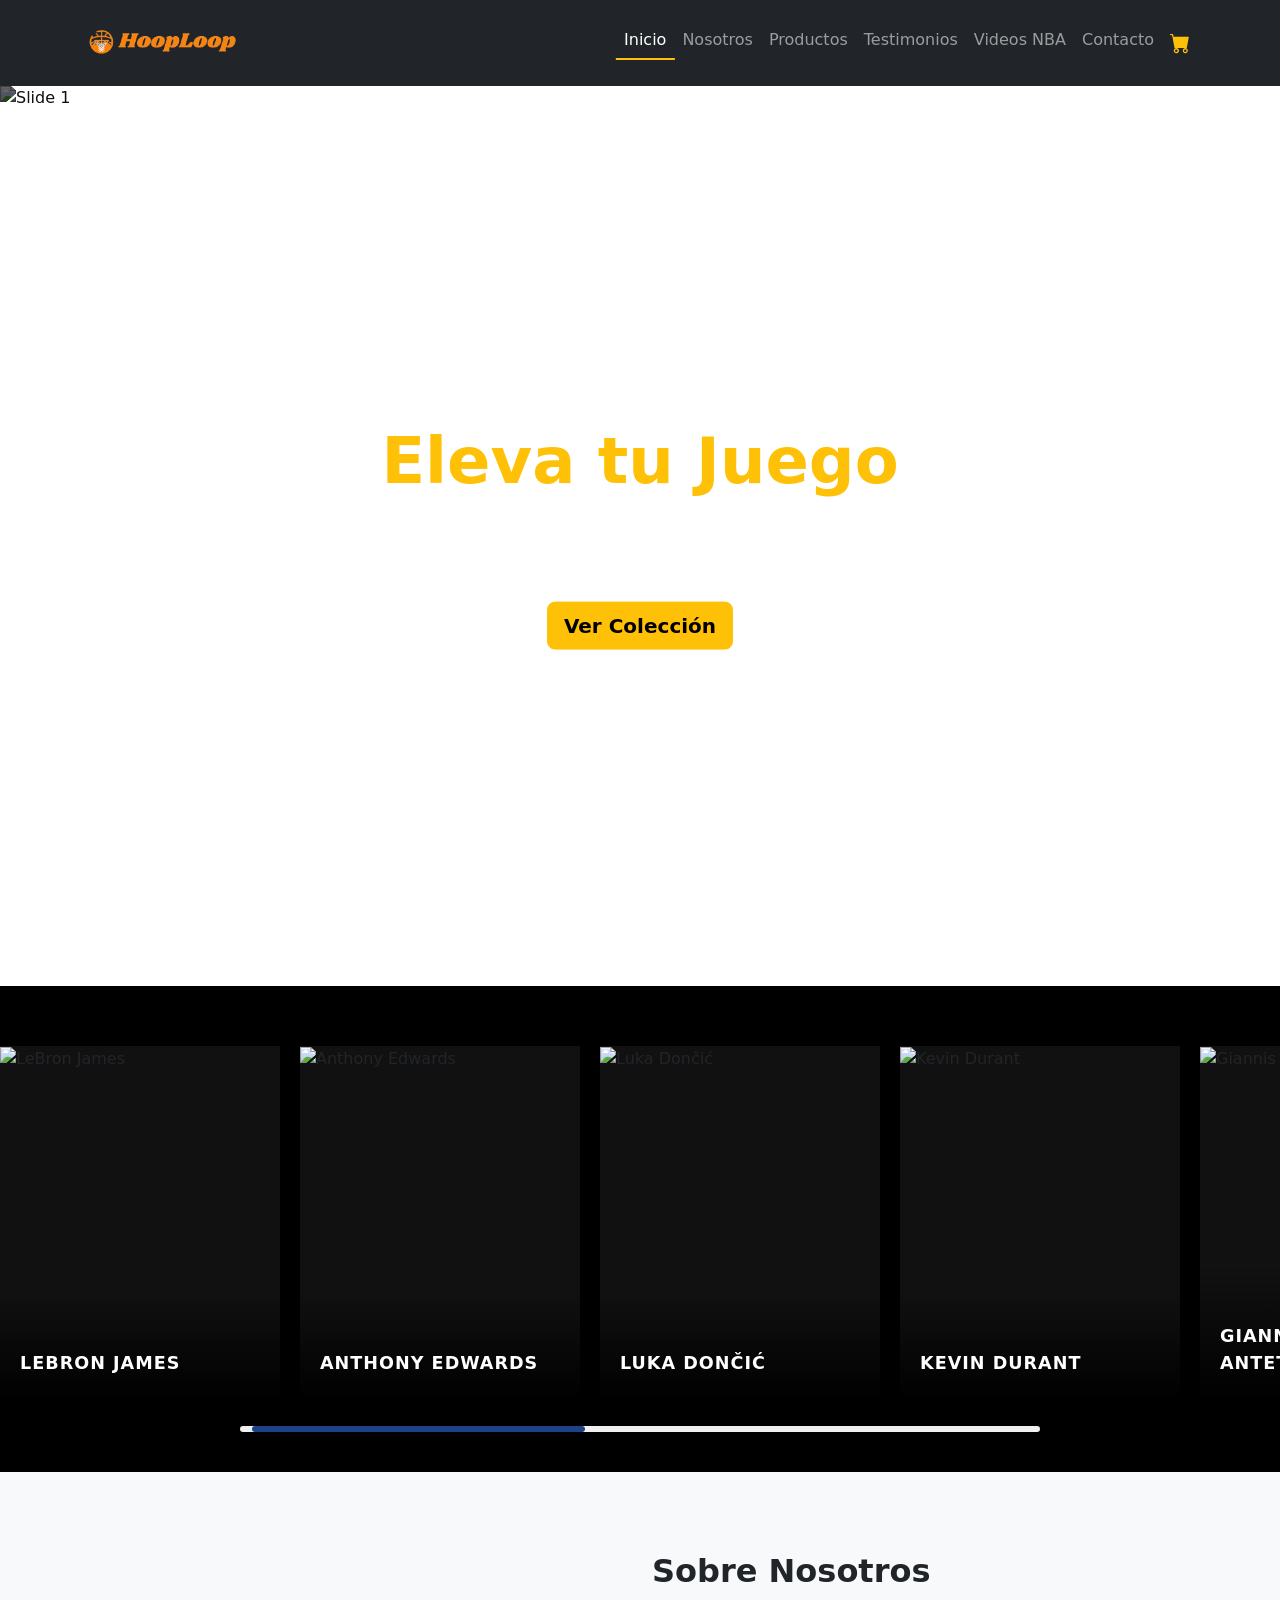
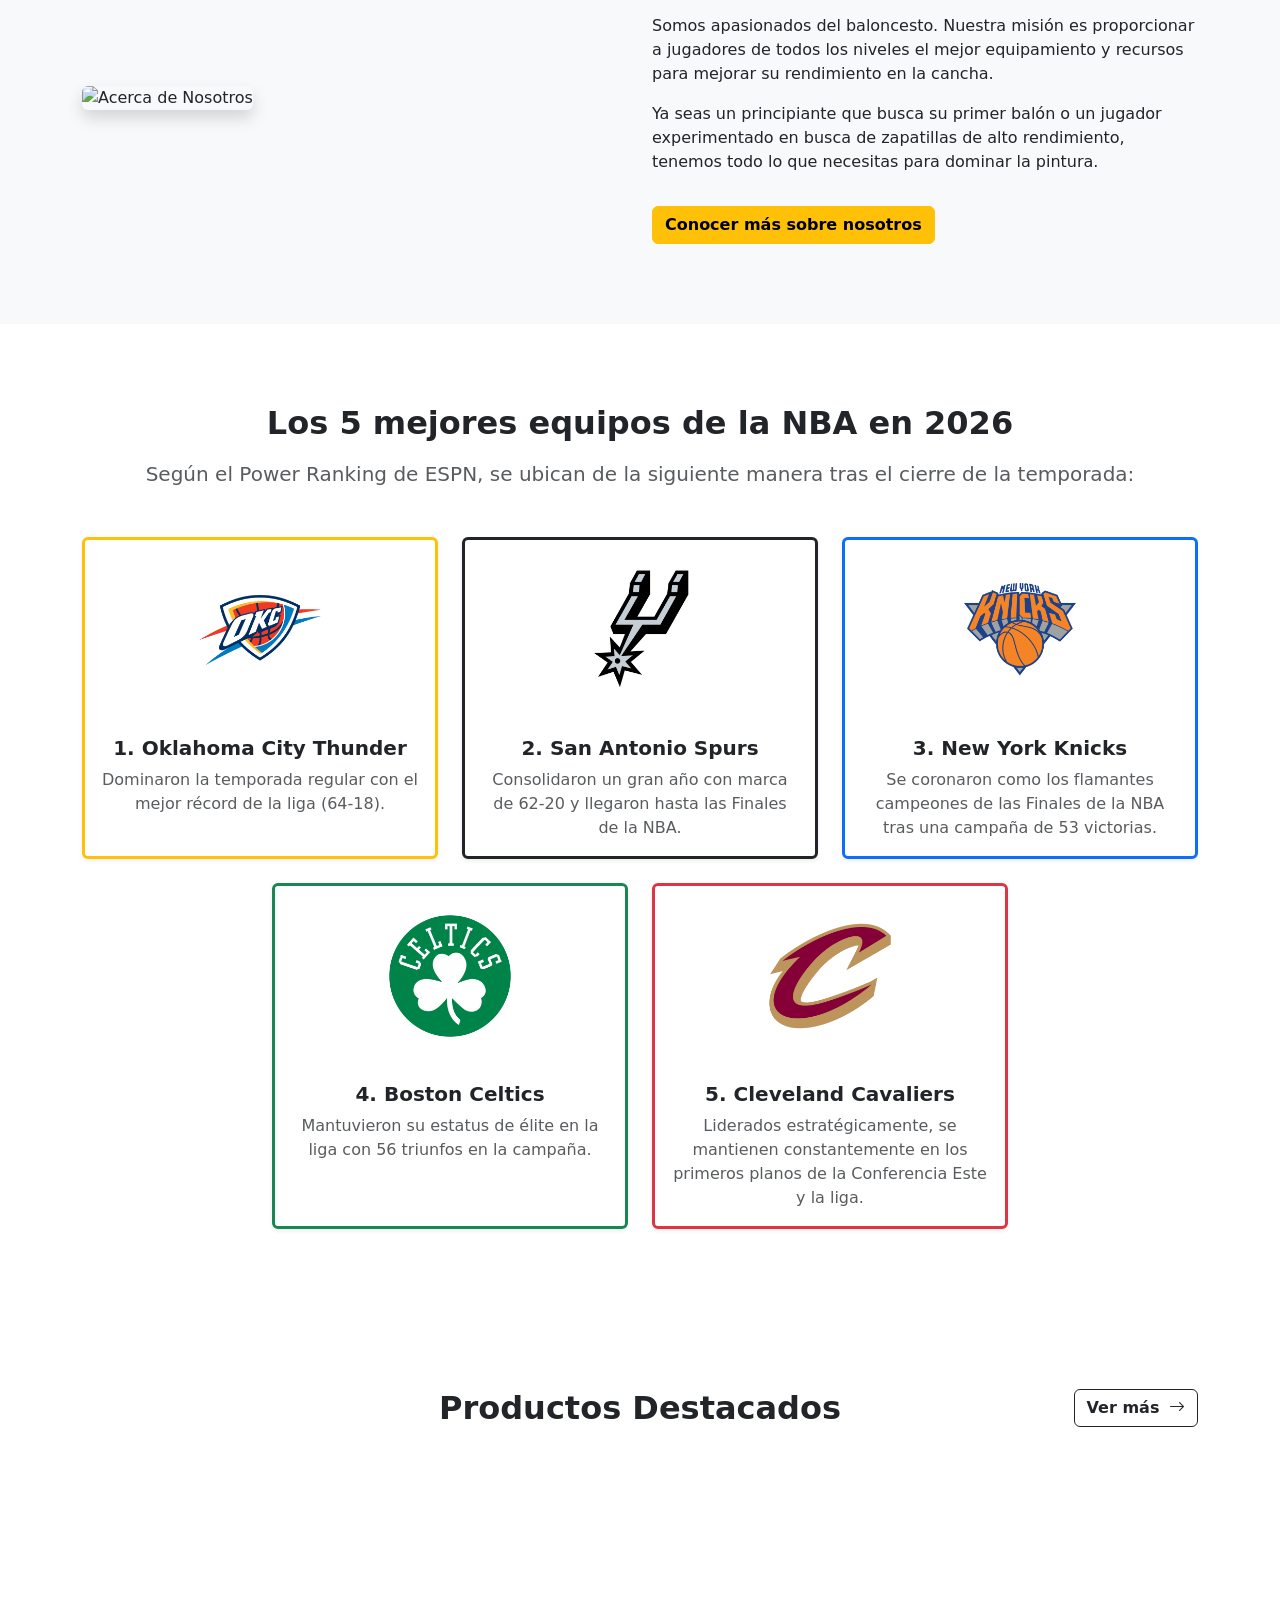
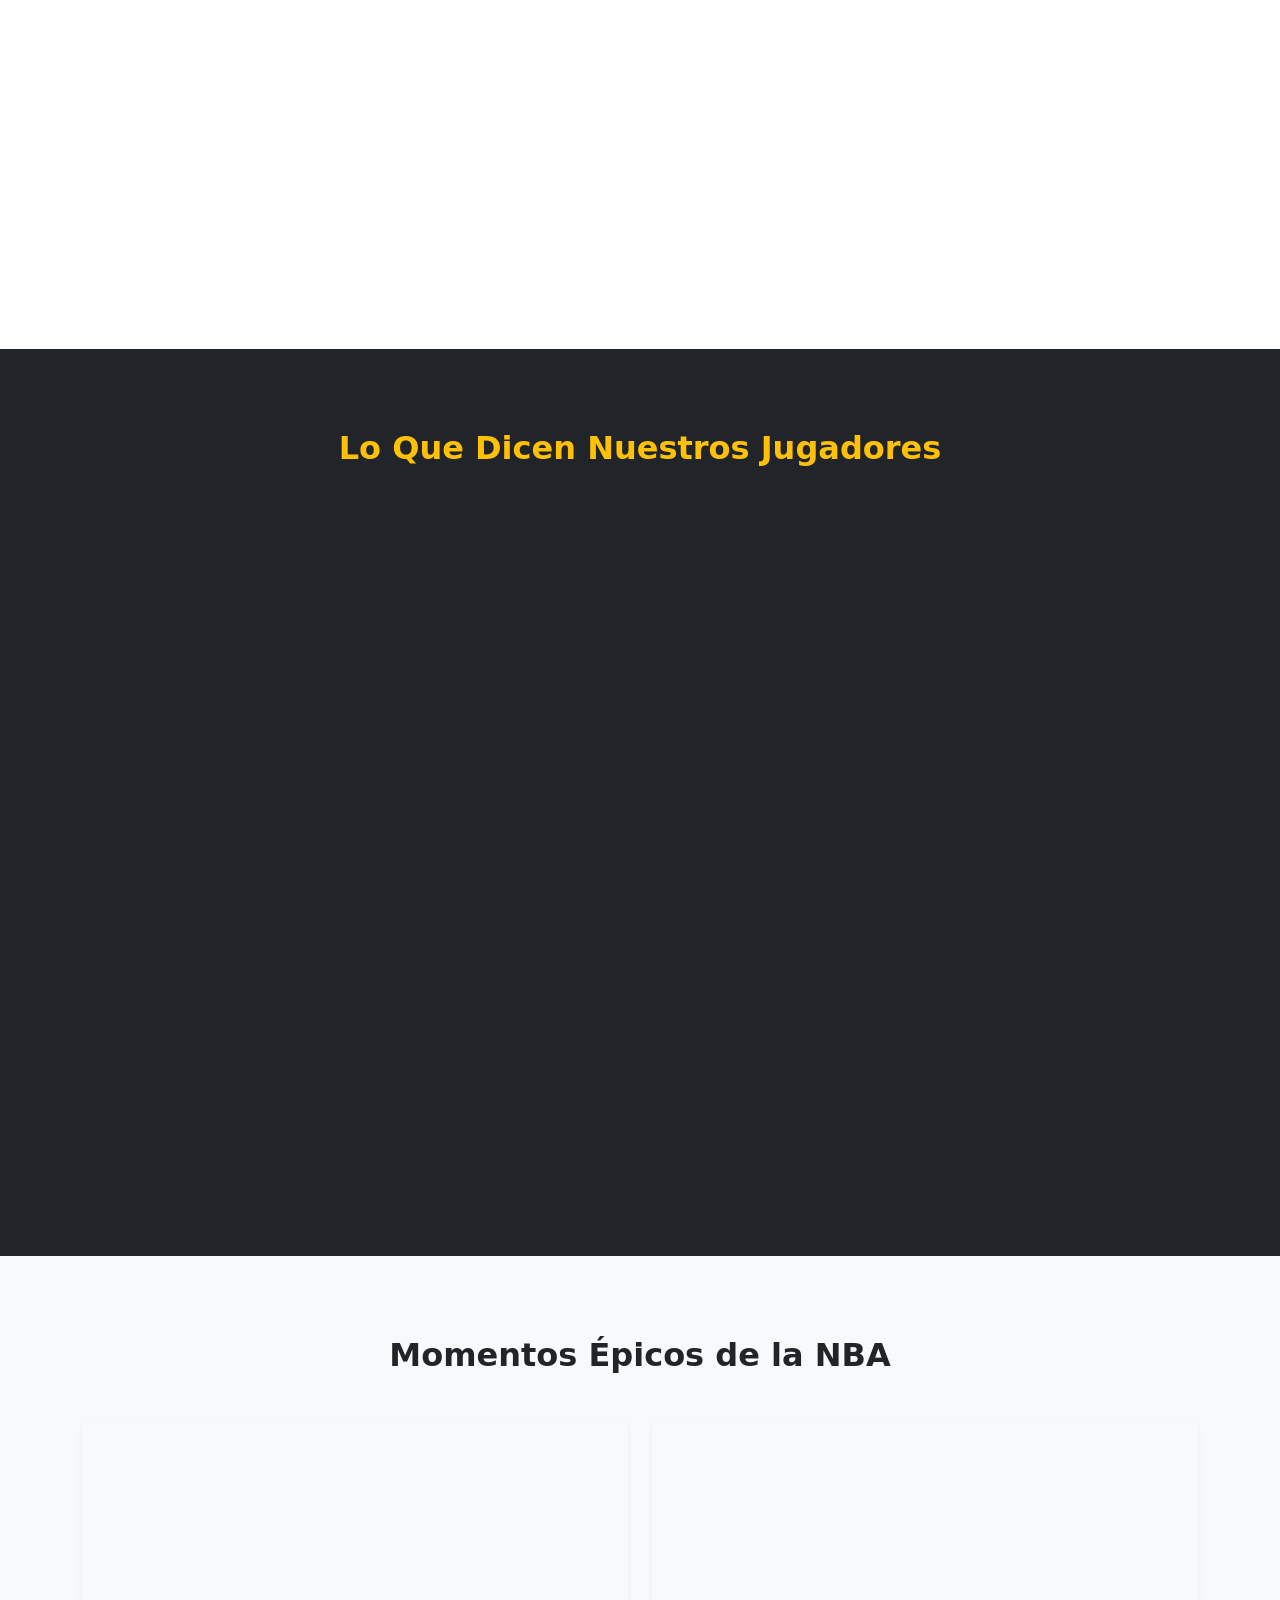
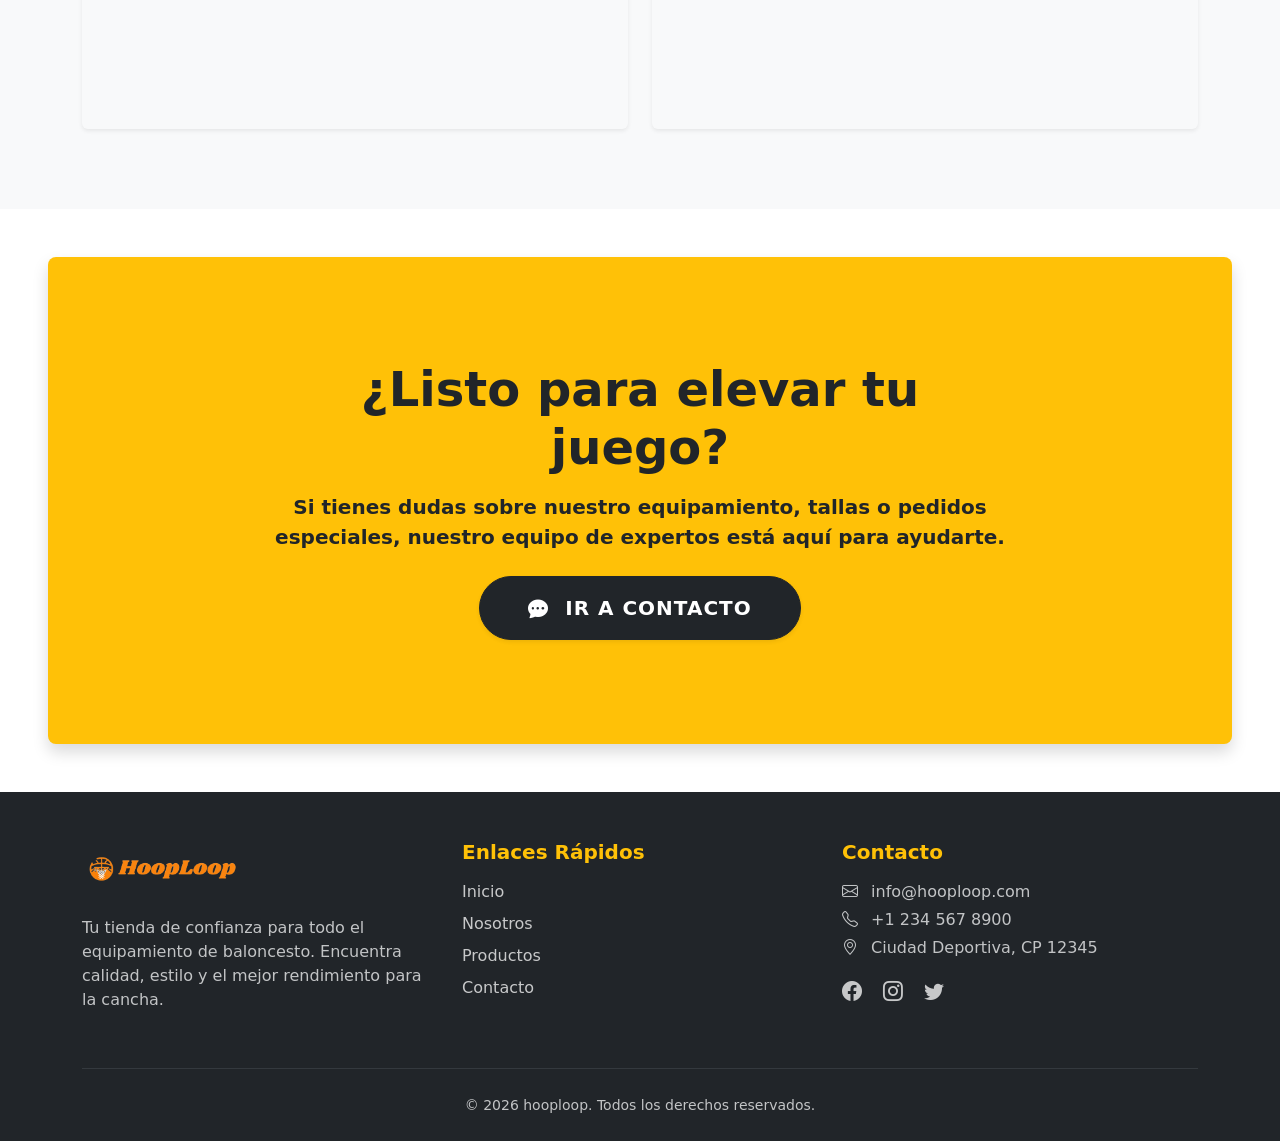
==== commit 4bb2b66d: "Cambiar rutas absolutas a relativas para arreglar el diseño movido al clonar" ====
--- a/index.html
+++ b/index.html
@@ -6,11 +6,11 @@
     <meta name="viewport" content="width=device-width, initial-scale=1.0">
     <title>Hooploop - Basketball Landing Page</title>
     <!-- Bootstrap CSS -->
-    <link rel="preload" href="/landing_basquetbol/Styles/normalice.css" as="styles">
-    <link rel="preload" href="/landing_basquetbol/Styles/style.css" as="styles">
-
-    <link rel="stylesheet" href="/landing_basquetbol/Styles/style.css">
-    <link rel="stylesheet" href="/landing_basquetbol/Styles/normalice.css">
+    <link rel="preload" href="Styles/normalice.css" as="styles">
+    <link rel="preload" href="Styles/style.css" as="styles">
+
+    <link rel="stylesheet" href="Styles/style.css">
+    <link rel="stylesheet" href="Styles/normalice.css">
     <!-- Bootstrap Icons -->
     <link href="https://cdn.jsdelivr.net/npm/bootstrap@5.3.0/dist/css/bootstrap.min.css" rel="stylesheet">
     <link rel="stylesheet" href="https://cdn.jsdelivr.net/npm/bootstrap-icons@1.10.5/font/bootstrap-icons.css">
@@ -26,7 +26,7 @@
     <nav class="navbar navbar-expand-lg navbar-dark bg-dark sticky-top">
         <div class="container">
             <a class="navbar-brand d-flex align-items-center" href="#">
-                <img src="/landing_basquetbol/img/Logo.png" alt="Hooploop Logo" height="60">
+                <img src="img/Logo.png" alt="Hooploop Logo" height="60">
             </a>
             <button class="navbar-toggler" type="button" data-bs-toggle="collapse" data-bs-target="#navbarNav"
                 aria-controls="navbarNav" aria-expanded="false" aria-label="Toggle navigation">
@@ -35,11 +35,11 @@
             <div class="collapse navbar-collapse" id="navbarNav">
                 <ul class="navbar-nav ms-auto">
                     <li class="nav-item"><a class="nav-link active" aria-current="page" href="#inicio">Inicio</a></li>
-                    <li class="nav-item"><a class="nav-link" href="/landing_basquetbol/ABOUT.html">Nosotros</a></li>
-                    <li class="nav-item"><a class="nav-link" href="/landing_basquetbol/productos.html">Productos</a></li>
+                    <li class="nav-item"><a class="nav-link" href="ABOUT.html">Nosotros</a></li>
+                    <li class="nav-item"><a class="nav-link" href="productos.html">Productos</a></li>
                     <li class="nav-item"><a class="nav-link" href="#testimonios">Testimonios</a></li>
                     <li class="nav-item"><a class="nav-link" href="#videos">Videos NBA</a></li>
-                    <li class="nav-item"><a class="nav-link" href="/landing_basquetbol/contacto.html">Contacto</a></li>
+                    <li class="nav-item"><a class="nav-link" href="contacto.html">Contacto</a></li>
                     <li class="nav-item">
                         <a class="nav-link text-warning position-relative" href="#" aria-label="Carrito de compras" id="cart-icon">
                             <i class="bi bi-cart-fill fs-5"></i>
@@ -87,7 +87,7 @@
                 <p class="lead mb-5 text-white">Encuentra el mejor equipamiento, aprende de los profesionales y vive la
                     pasión del
                     baloncesto.</p>
-                <a href="/landing_basquetbol/productos.html" class="btn btn-warning btn-lg fw-bold">Ver Colección</a>
+                <a href="productos.html" class="btn btn-warning btn-lg fw-bold">Ver Colección</a>
             </div>
         </div>
     </section>
@@ -157,7 +157,7 @@
                         el mejor equipamiento y recursos para mejorar su rendimiento en la cancha.</p>
                     <p>Ya seas un principiante que busca su primer balón o un jugador experimentado en busca de
                         zapatillas de alto rendimiento, tenemos todo lo que necesitas para dominar la pintura.</p>
-                    <a href="/landing_basquetbol/ABOUT.html" class="btn btn-warning fw-bold mt-3">Conocer más sobre
+                    <a href="ABOUT.html" class="btn btn-warning fw-bold mt-3">Conocer más sobre
                         nosotros</a>
                 </div>
             </div>
@@ -235,13 +235,13 @@
         <div class="container">
             <div class="position-relative mb-5 text-center">
                 <h2 class="fw-bold mb-0">Productos Destacados</h2>
-                <a href="/landing_basquetbol/productos.html"
+                <a href="productos.html"
                     class="btn btn-outline-dark fw-bold position-absolute end-0 top-50 translate-middle-y d-none d-md-inline-block">Ver
                     más <i class="bi bi-arrow-right ms-1"></i></a>
             </div>
             <!-- Botón visible en móviles -->
             <div class="text-end mb-4 d-md-none">
-                <a href="/landing_basquetbol/productos.html" class="btn btn-outline-dark btn-sm fw-bold">Ver más <i
+                <a href="productos.html" class="btn btn-outline-dark btn-sm fw-bold">Ver más <i
                         class="bi bi-arrow-right ms-1"></i></a>
             </div>
             <div class="row g-4">
@@ -426,7 +426,7 @@
             <div class="row">
                 <div class="col-md-4 col-lg-4 mb-4">
                     <h5 class="mb-3">
-                        <img src="/landing_basquetbol/img/Logo.png" alt="Hooploop Logo" height="60">
+                        <img src="img/Logo.png" alt="Hooploop Logo" height="60">
                     </h5>
                     <p class="text-light opacity-75">Tu tienda de confianza para todo el equipamiento de baloncesto. Encuentra
                         calidad, estilo y el mejor rendimiento para la cancha.</p>
@@ -469,7 +469,7 @@
     <!-- Bootstrap JS Bundle -->
     <script src="https://cdn.jsdelivr.net/npm/bootstrap@5.3.0/dist/js/bootstrap.bundle.min.js"></script>
     <!-- Script principal de animaciones -->
-    <script src="/script/script.js"></script>
+    <script src="script/script.js"></script>
 
 
 </body>
--- a/Styles/normalice.css
+++ b/Styles/normalice.css
@@ -0,0 +1,349 @@
+/**! normalize.css v8.0.1 | MIT License | github.com/necolas/normalize.css */
+
+/* Document
+   ========================================================================== */
+
+/**
+ * 1. Correct the line height in all browsers.
+ * 2. Prevent adjustments of font size after orientation changes in iOS.
+ */
+
+ html {
+    line-height: 1.15; /* 1 */
+    -webkit-text-size-adjust: 100%; /* 2 */
+  }
+  
+  /* Sections
+     ========================================================================== */
+  
+  /**
+   * Remove the margin in all browsers.
+   */
+  
+  body {
+    margin: 0;
+  }
+  
+  /**
+   * Render the `main` element consistently in IE.
+   */
+  
+  main {
+    display: block;
+  }
+  
+  /**
+   * Correct the font size and margin on `h1` elements within `section` and
+   * `article` contexts in Chrome, Firefox, and Safari.
+   */
+  
+  h1 {
+    font-size: 2em;
+    margin: 0.67em 0;
+  }
+  
+  /* Grouping content
+     ========================================================================== */
+  
+  /**
+   * 1. Add the correct box sizing in Firefox.
+   * 2. Show the overflow in Edge and IE.
+   */
+  
+  hr {
+    box-sizing: content-box; /* 1 */
+    height: 0; /* 1 */
+    overflow: visible; /* 2 */
+  }
+  
+  /**
+   * 1. Correct the inheritance and scaling of font size in all browsers.
+   * 2. Correct the odd `em` font sizing in all browsers.
+   */
+  
+  pre {
+    font-family: monospace, monospace; /* 1 */
+    font-size: 1em; /* 2 */
+  }
+  
+  /* Text-level semantics
+     ========================================================================== */
+  
+  /**
+   * Remove the gray background on active links in IE 10.
+   */
+  
+  a {
+    background-color: transparent;
+  }
+  
+  /**
+   * 1. Remove the bottom border in Chrome 57-
+   * 2. Add the correct text decoration in Chrome, Edge, IE, Opera, and Safari.
+   */
+  
+  abbr[title] {
+    border-bottom: none; /* 1 */
+    text-decoration: underline; /* 2 */
+    text-decoration: underline dotted; /* 2 */
+  }
+  
+  /**
+   * Add the correct font weight in Chrome, Edge, and Safari.
+   */
+  
+  b,
+  strong {
+    font-weight: bolder;
+  }
+  
+  /**
+   * 1. Correct the inheritance and scaling of font size in all browsers.
+   * 2. Correct the odd `em` font sizing in all browsers.
+   */
+  
+  code,
+  kbd,
+  samp {
+    font-family: monospace, monospace; /* 1 */
+    font-size: 1em; /* 2 */
+  }
+  
+  /**
+   * Add the correct font size in all browsers.
+   */
+  
+  small {
+    font-size: 80%;
+  }
+  
+  /**
+   * Prevent `sub` and `sup` elements from affecting the line height in
+   * all browsers.
+   */
+  
+  sub,
+  sup {
+    font-size: 75%;
+    line-height: 0;
+    position: relative;
+    vertical-align: baseline;
+  }
+  
+  sub {
+    bottom: -0.25em;
+  }
+  
+  sup {
+    top: -0.5em;
+  }
+  
+  /* Embedded content
+     ========================================================================== */
+  
+  /**
+   * Remove the border on images inside links in IE 10.
+   */
+  
+  img {
+    border-style: none;
+  }
+  
+  /* Forms
+     ========================================================================== */
+  
+  /**
+   * 1. Change the font styles in all browsers.
+   * 2. Remove the margin in Firefox and Safari.
+   */
+  
+  button,
+  input,
+  optgroup,
+  select,
+  textarea {
+    font-family: inherit; /* 1 */
+    font-size: 100%; /* 1 */
+    line-height: 1.15; /* 1 */
+    margin: 0; /* 2 */
+  }
+  
+  /**
+   * Show the overflow in IE.
+   * 1. Show the overflow in Edge.
+   */
+  
+  button,
+  input { /* 1 */
+    overflow: visible;
+  }
+  
+  /**
+   * Remove the inheritance of text transform in Edge, Firefox, and IE.
+   * 1. Remove the inheritance of text transform in Firefox.
+   */
+  
+  button,
+  select { /* 1 */
+    text-transform: none;
+  }
+  
+  /**
+   * Correct the inability to style clickable types in iOS and Safari.
+   */
+  
+  button,
+  [type="button"],
+  [type="reset"],
+  [type="submit"] {
+    -webkit-appearance: button;
+  }
+  
+  /**
+   * Remove the inner border and padding in Firefox.
+   */
+  
+  button::-moz-focus-inner,
+  [type="button"]::-moz-focus-inner,
+  [type="reset"]::-moz-focus-inner,
+  [type="submit"]::-moz-focus-inner {
+    border-style: none;
+    padding: 0;
+  }
+  
+  /**
+   * Restore the focus styles unset by the previous rule.
+   */
+  
+  button:-moz-focusring,
+  [type="button"]:-moz-focusring,
+  [type="reset"]:-moz-focusring,
+  [type="submit"]:-moz-focusring {
+    outline: 1px dotted ButtonText;
+  }
+  
+  /**
+   * Correct the padding in Firefox.
+   */
+  
+  fieldset {
+    padding: 0.35em 0.75em 0.625em;
+  }
+  
+  /**
+   * 1. Correct the text wrapping in Edge and IE.
+   * 2. Correct the color inheritance from `fieldset` elements in IE.
+   * 3. Remove the padding so developers are not caught out when they zero out
+   *    `fieldset` elements in all browsers.
+   */
+  
+  legend {
+    box-sizing: border-box; /* 1 */
+    color: inherit; /* 2 */
+    display: table; /* 1 */
+    max-width: 100%; /* 1 */
+    padding: 0; /* 3 */
+    white-space: normal; /* 1 */
+  }
+  
+  /**
+   * Add the correct vertical alignment in Chrome, Firefox, and Opera.
+   */
+  
+  progress {
+    vertical-align: baseline;
+  }
+  
+  /**
+   * Remove the default vertical scrollbar in IE 10+.
+   */
+  
+  textarea {
+    overflow: auto;
+  }
+  
+  /**
+   * 1. Add the correct box sizing in IE 10.
+   * 2. Remove the padding in IE 10.
+   */
+  
+  [type="checkbox"],
+  [type="radio"] {
+    box-sizing: border-box; /* 1 */
+    padding: 0; /* 2 */
+  }
+  
+  /**
+   * Correct the cursor style of increment and decrement buttons in Chrome.
+   */
+  
+  [type="number"]::-webkit-inner-spin-button,
+  [type="number"]::-webkit-outer-spin-button {
+    height: auto;
+  }
+  
+  /**
+   * 1. Correct the odd appearance in Chrome and Safari.
+   * 2. Correct the outline style in Safari.
+   */
+  
+  [type="search"] {
+    -webkit-appearance: textfield; /* 1 */
+    outline-offset: -2px; /* 2 */
+  }
+  
+  /**
+   * Remove the inner padding in Chrome and Safari on macOS.
+   */
+  
+  [type="search"]::-webkit-search-decoration {
+    -webkit-appearance: none;
+  }
+  
+  /**
+   * 1. Correct the inability to style clickable types in iOS and Safari.
+   * 2. Change font properties to `inherit` in Safari.
+   */
+  
+  ::-webkit-file-upload-button {
+    -webkit-appearance: button; /* 1 */
+    font: inherit; /* 2 */
+  }
+  
+  /* Interactive
+     ========================================================================== */
+  
+  /*
+   * Add the correct display in Edge, IE 10+, and Firefox.
+   */
+  
+  details {
+    display: block;
+  }
+  
+  /*
+   * Add the correct display in all browsers.
+   */
+  
+  summary {
+    display: list-item;
+  }
+  
+  /* Misc
+     ========================================================================== */
+  
+  /**
+   * Add the correct display in IE 10+.
+   */
+  
+  template {
+    display: none;
+  }
+  
+  /**
+   * Add the correct display in IE 10.
+   */
+  
+  [hidden] {
+    display: none;
+  }
--- a/Styles/style.css
+++ b/Styles/style.css
@@ -0,0 +1,311 @@
+/* === GENERAL & LAYOUT === */
+        html {
+            scroll-behavior: smooth;
+        }
+        .hero-section {
+            background: linear-gradient(rgba(0, 0, 0, 0.7), rgba(0, 0, 0, 0.7)), url('https://images.unsplash.com/photo-1546519638-68e109498ffc?ixlib=rb-4.0.3&auto=format&fit=crop&w=1920&q=80') center/cover;
+            color: white;
+            padding: 150px 0;
+            text-align: center;
+        }
+        .section-padding {
+            padding: 80px 0;
+        }
+
+        /* === BRANDING === */
+        .brand-hoop {
+            font-weight: 300;
+            color: #ffc107; /* Warning yellow */
+            letter-spacing: 1px;
+        }
+        .brand-loop {
+            font-weight: 900;
+            color: #ffffff;
+            text-transform: uppercase;
+            letter-spacing: 2px;
+            background: linear-gradient(45deg, #ffc107, #ff6b6b);
+            -webkit-background-clip: text;
+            background-clip: text;
+            -webkit-text-fill-color: transparent;
+        }
+
+        /* === COMPONENTES: TARJETAS DE PRODUCTOS === */
+        .product-card img {
+            height: 250px;
+            object-fit: cover;
+        }
+
+        /* === COMPONENTES: BOTONES DE FILTRO === */
+        .team-filter .btn {
+            border-radius: 50px;
+        }
+
+        /* === SCROLLER DE JUGADORES === */
+        .player-scroller-wrapper {
+            background-color: #000;
+            padding: 60px 0 40px;
+        }
+        .player-scroller {
+            display: flex;
+            overflow-x: auto;
+            gap: 20px;
+            padding-bottom: 10px;
+            scrollbar-width: none; /* Firefox */
+            -ms-overflow-style: none; /* IE and Edge */
+            scroll-snap-type: x mandatory;
+            scroll-behavior: smooth;
+        }
+        .player-scroller::-webkit-scrollbar {
+            display: none; /* Chrome, Safari and Opera */
+        }
+        .player-card {
+            min-width: 280px;
+            aspect-ratio: 4/5;
+            position: relative;
+            overflow: hidden;
+            background-color: #111;
+            scroll-snap-align: start;
+        }
+        .player-card img {
+            width: 100%;
+            height: 100%;
+            object-fit: cover;
+            object-position: top;
+        }
+        .player-card .player-name {
+            position: absolute;
+            bottom: 0;
+            left: 0;
+            width: 100%;
+            padding: 60px 20px 20px;
+            background: linear-gradient(to top, rgba(0,0,0,0.95) 0%, rgba(0,0,0,0) 100%);
+            color: white;
+            font-weight: 800;
+            text-transform: uppercase;
+            font-size: 1.1rem;
+            letter-spacing: 1px;
+        }
+
+        /* === INDICADOR DE SCROLL === */
+        .custom-scroll-track {
+            width: 80%;
+            max-width: 800px;
+            height: 6px;
+            background-color: #f0f0f0;
+            margin: 20px auto 0;
+            border-radius: 3px;
+            position: relative;
+        }
+        .custom-scroll-thumb {
+            width: 25%;
+            height: 100%;
+            background-color: #1d428a; /* NBA Blue */
+            border-radius: 3px;
+            position: absolute;
+            left: 0;
+            transition: left 0.1s ease-out;
+        }
+
+        /* Acentos de color por equipo */
+        .team-tag {
+            font-size: 0.75rem;
+            letter-spacing: 0.5px;
+            text-transform: uppercase;
+        }
+        .tag-thunder { background-color: #007ac1; color: #fff; }
+        .tag-spurs { background-color: #1d1d1d; color: #fff; }
+        .tag-knicks { background-color: #006bb6; color: #f58426; }
+        .tag-celtics { background-color: #007a33; color: #fff; }
+        .tag-cavaliers { background-color: #860038; color: #fdbb30; }
+
+        /* === SECCIÓN HERO PRODUCTOS DESTACADOS === */
+        .destacados-hero {
+            background: linear-gradient(135deg, #0a0a0a 0%, #1d428a 50%, #0a0a0a 100%);
+            padding: 50px 0 30px;
+            position: relative;
+            overflow: hidden;
+        }
+        .destacados-hero::before {
+            content: '';
+            position: absolute;
+            inset: 0;
+            background: repeating-linear-gradient(45deg, rgba(255,193,7,0.04) 0, rgba(255,193,7,0.04) 1px, transparent 1px, transparent 50px);
+        }
+        .destacados-hero h2 {
+            font-size: 2rem;
+            letter-spacing: 3px;
+            text-transform: uppercase;
+            position: relative;
+        }
+
+        /* === CARRUSEL DE PRODUCTOS DESTACADOS === */
+        .prod-carousel-wrapper {
+            background: linear-gradient(135deg, #0a0a0a 0%, #1d428a 50%, #0a0a0a 100%);
+            padding: 0 0 40px;
+        }
+        .prod-carousel {
+            display: flex;
+            overflow-x: auto;
+            gap: 20px;
+            padding: 0 30px 10px;
+            scrollbar-width: none;
+        }
+        .prod-carousel::-webkit-scrollbar { display: none; }
+        .prod-carousel-card {
+            min-width: 240px;
+            max-width: 240px;
+            scroll-snap-align: start;
+            background: #fff;
+            border-radius: 12px;
+            overflow: hidden;
+            box-shadow: 0 4px 20px rgba(0,0,0,0.3);
+            flex-shrink: 0;
+            transition: transform 0.2s ease, box-shadow 0.2s ease;
+        }
+        .prod-carousel-card:hover {
+            transform: translateY(-5px);
+            box-shadow: 0 8px 30px rgba(0,0,0,0.4);
+        }
+        .prod-carousel-card img {
+            width: 100%;
+            height: 200px;
+            object-fit: cover;
+            background: #f8f9fa;
+        }
+        .prod-carousel-card .card-body { padding: 14px; }
+        .prod-carousel-card h6 { font-size: 0.9rem; font-weight: 700; margin-bottom: 4px; }
+        .prod-carousel-card .price { color: #1d428a; font-weight: 700; font-size: 0.95rem; }
+
+        /* === SEPARADORES DE EQUIPO EN JERSEYS === */
+        .team-section-header {
+            display: flex;
+            align-items: center;
+            padding: 12px 20px;
+            border-radius: 8px;
+            margin: 30px 0 20px;
+            color: #fff;
+            font-size: 1rem;
+            font-weight: 700;
+            letter-spacing: 1px;
+            text-transform: uppercase;
+        }
+        .team-section-header.thunder { background: linear-gradient(90deg, #007ac1, #1d3a6e); }
+        .team-section-header.spurs   { background: linear-gradient(90deg, #1d1d1d, #444); }
+        .team-section-header.knicks  { background: linear-gradient(90deg, #006bb6, #f58426); }
+        .team-section-header.celtics { background: linear-gradient(90deg, #007a33, #004d21); }
+        .team-section-header.cavaliers { background: linear-gradient(90deg, #860038, #fdbb30); color: #1a1a1a; }
+
+        /* === TARJETAS DE JERSEY: IMAGEN EN MODO CONTAIN === */
+        .jersey-card img {
+            height: 220px;
+            object-fit: contain;
+            background: #f8f9fa;
+            padding: 10px;
+        }
+
+        /* === FORMULARIO DE CONTACTO === */
+        :root {
+            --primary-color: #FFC107;
+            --primary-color-darker: #CC9A06;
+            --white: #fff;
+        }
+        .btn.send-button {
+            background-color: var(--primary-color);
+            border-color: var(--primary-color);
+            color: #212529;
+        }
+        .btn.send-button:hover {
+            background-color: var(--primary-color-darker);
+            border-color: var(--primary-color-darker);
+            color: #212529;
+        }
+        .image-bg {
+            background-image: url(../img-contacto/contacto-img.png);
+            background-size: cover;
+            background-position: center;
+            background-repeat: no-repeat;
+            height: 450px;
+            width: 100%;
+        }
+        .contenedor {
+            max-width: 90rem;
+            margin: 0 auto;
+        }
+        .contact-section {
+            margin-top: -10rem;
+            background-color: var(--white);
+            position: relative;
+            z-index: 1;
+            border-radius: 1rem;
+        }
+
+        /* === LOADER / PANTALLA DE CARGA === */
+        #page-loader {
+            position: fixed;
+            top: 0; left: 0;
+            width: 100vw; height: 100vh;
+            background-color: #111; /* Dark bg */
+            z-index: 9999;
+            display: flex;
+            justify-content: center;
+            align-items: center;
+            transition: opacity 0.5s ease;
+        }
+        .spinner {
+            width: 50px;
+            height: 50px;
+            border: 5px solid rgba(255,193,7, 0.3); /* Warning color */
+            border-top-color: #ffc107;
+            border-radius: 50%;
+            animation: spin 1s linear infinite;
+        }
+        @keyframes spin {
+            to { transform: rotate(360deg); }
+        }
+
+        /* === ANIMACIONES HOVER === */
+        /* Tarjetas */
+        .card {
+            transition: transform 0.3s ease, box-shadow 0.3s ease;
+        }
+        .card:hover {
+            transform: translateY(-8px);
+            box-shadow: 0 1rem 3rem rgba(0,0,0,0.15) !important;
+        }
+        /* Botones */
+        .btn {
+            transition: all 0.2s ease-in-out;
+        }
+        .btn:hover {
+            transform: scale(1.03);
+        }
+        /* Navbar Links */
+        .nav-link {
+            position: relative;
+            transition: color 0.3s ease;
+        }
+        .nav-link::after {
+            content: '';
+            position: absolute;
+            width: 0;
+            height: 2px;
+            bottom: 0;
+            left: 50%;
+            background-color: #ffc107;
+            transition: all 0.3s ease;
+            transform: translateX(-50%);
+        }
+        .nav-link:hover::after, .nav-link.active::after {
+            width: 100%;
+        }
+
+        /* === ANIMACIONES DE ENTRADA (Scroll) === */
+        .fade-in-up {
+            opacity: 0;
+            transform: translateY(30px);
+            transition: opacity 0.6s ease-out, transform 0.6s ease-out;
+        }
+        .fade-in-up.visible {
+            opacity: 1;
+            transform: translateY(0);
+        }
--- a/Styles/style.css
+++ b/Styles/style.css
@@ -0,0 +1,311 @@
+/* === GENERAL & LAYOUT === */
+        html {
+            scroll-behavior: smooth;
+        }
+        .hero-section {
+            background: linear-gradient(rgba(0, 0, 0, 0.7), rgba(0, 0, 0, 0.7)), url('https://images.unsplash.com/photo-1546519638-68e109498ffc?ixlib=rb-4.0.3&auto=format&fit=crop&w=1920&q=80') center/cover;
+            color: white;
+            padding: 150px 0;
+            text-align: center;
+        }
+        .section-padding {
+            padding: 80px 0;
+        }
+
+        /* === BRANDING === */
+        .brand-hoop {
+            font-weight: 300;
+            color: #ffc107; /* Warning yellow */
+            letter-spacing: 1px;
+        }
+        .brand-loop {
+            font-weight: 900;
+            color: #ffffff;
+            text-transform: uppercase;
+            letter-spacing: 2px;
+            background: linear-gradient(45deg, #ffc107, #ff6b6b);
+            -webkit-background-clip: text;
+            background-clip: text;
+            -webkit-text-fill-color: transparent;
+        }
+
+        /* === COMPONENTES: TARJETAS DE PRODUCTOS === */
+        .product-card img {
+            height: 250px;
+            object-fit: cover;
+        }
+
+        /* === COMPONENTES: BOTONES DE FILTRO === */
+        .team-filter .btn {
+            border-radius: 50px;
+        }
+
+        /* === SCROLLER DE JUGADORES === */
+        .player-scroller-wrapper {
+            background-color: #000;
+            padding: 60px 0 40px;
+        }
+        .player-scroller {
+            display: flex;
+            overflow-x: auto;
+            gap: 20px;
+            padding-bottom: 10px;
+            scrollbar-width: none; /* Firefox */
+            -ms-overflow-style: none; /* IE and Edge */
+            scroll-snap-type: x mandatory;
+            scroll-behavior: smooth;
+        }
+        .player-scroller::-webkit-scrollbar {
+            display: none; /* Chrome, Safari and Opera */
+        }
+        .player-card {
+            min-width: 280px;
+            aspect-ratio: 4/5;
+            position: relative;
+            overflow: hidden;
+            background-color: #111;
+            scroll-snap-align: start;
+        }
+        .player-card img {
+            width: 100%;
+            height: 100%;
+            object-fit: cover;
+            object-position: top;
+        }
+        .player-card .player-name {
+            position: absolute;
+            bottom: 0;
+            left: 0;
+            width: 100%;
+            padding: 60px 20px 20px;
+            background: linear-gradient(to top, rgba(0,0,0,0.95) 0%, rgba(0,0,0,0) 100%);
+            color: white;
+            font-weight: 800;
+            text-transform: uppercase;
+            font-size: 1.1rem;
+            letter-spacing: 1px;
+        }
+
+        /* === INDICADOR DE SCROLL === */
+        .custom-scroll-track {
+            width: 80%;
+            max-width: 800px;
+            height: 6px;
+            background-color: #f0f0f0;
+            margin: 20px auto 0;
+            border-radius: 3px;
+            position: relative;
+        }
+        .custom-scroll-thumb {
+            width: 25%;
+            height: 100%;
+            background-color: #1d428a; /* NBA Blue */
+            border-radius: 3px;
+            position: absolute;
+            left: 0;
+            transition: left 0.1s ease-out;
+        }
+
+        /* Acentos de color por equipo */
+        .team-tag {
+            font-size: 0.75rem;
+            letter-spacing: 0.5px;
+            text-transform: uppercase;
+        }
+        .tag-thunder { background-color: #007ac1; color: #fff; }
+        .tag-spurs { background-color: #1d1d1d; color: #fff; }
+        .tag-knicks { background-color: #006bb6; color: #f58426; }
+        .tag-celtics { background-color: #007a33; color: #fff; }
+        .tag-cavaliers { background-color: #860038; color: #fdbb30; }
+
+        /* === SECCIÓN HERO PRODUCTOS DESTACADOS === */
+        .destacados-hero {
+            background: linear-gradient(135deg, #0a0a0a 0%, #1d428a 50%, #0a0a0a 100%);
+            padding: 50px 0 30px;
+            position: relative;
+            overflow: hidden;
+        }
+        .destacados-hero::before {
+            content: '';
+            position: absolute;
+            inset: 0;
+            background: repeating-linear-gradient(45deg, rgba(255,193,7,0.04) 0, rgba(255,193,7,0.04) 1px, transparent 1px, transparent 50px);
+        }
+        .destacados-hero h2 {
+            font-size: 2rem;
+            letter-spacing: 3px;
+            text-transform: uppercase;
+            position: relative;
+        }
+
+        /* === CARRUSEL DE PRODUCTOS DESTACADOS === */
+        .prod-carousel-wrapper {
+            background: linear-gradient(135deg, #0a0a0a 0%, #1d428a 50%, #0a0a0a 100%);
+            padding: 0 0 40px;
+        }
+        .prod-carousel {
+            display: flex;
+            overflow-x: auto;
+            gap: 20px;
+            padding: 0 30px 10px;
+            scrollbar-width: none;
+        }
+        .prod-carousel::-webkit-scrollbar { display: none; }
+        .prod-carousel-card {
+            min-width: 240px;
+            max-width: 240px;
+            scroll-snap-align: start;
+            background: #fff;
+            border-radius: 12px;
+            overflow: hidden;
+            box-shadow: 0 4px 20px rgba(0,0,0,0.3);
+            flex-shrink: 0;
+            transition: transform 0.2s ease, box-shadow 0.2s ease;
+        }
+        .prod-carousel-card:hover {
+            transform: translateY(-5px);
+            box-shadow: 0 8px 30px rgba(0,0,0,0.4);
+        }
+        .prod-carousel-card img {
+            width: 100%;
+            height: 200px;
+            object-fit: cover;
+            background: #f8f9fa;
+        }
+        .prod-carousel-card .card-body { padding: 14px; }
+        .prod-carousel-card h6 { font-size: 0.9rem; font-weight: 700; margin-bottom: 4px; }
+        .prod-carousel-card .price { color: #1d428a; font-weight: 700; font-size: 0.95rem; }
+
+        /* === SEPARADORES DE EQUIPO EN JERSEYS === */
+        .team-section-header {
+            display: flex;
+            align-items: center;
+            padding: 12px 20px;
+            border-radius: 8px;
+            margin: 30px 0 20px;
+            color: #fff;
+            font-size: 1rem;
+            font-weight: 700;
+            letter-spacing: 1px;
+            text-transform: uppercase;
+        }
+        .team-section-header.thunder { background: linear-gradient(90deg, #007ac1, #1d3a6e); }
+        .team-section-header.spurs   { background: linear-gradient(90deg, #1d1d1d, #444); }
+        .team-section-header.knicks  { background: linear-gradient(90deg, #006bb6, #f58426); }
+        .team-section-header.celtics { background: linear-gradient(90deg, #007a33, #004d21); }
+        .team-section-header.cavaliers { background: linear-gradient(90deg, #860038, #fdbb30); color: #1a1a1a; }
+
+        /* === TARJETAS DE JERSEY: IMAGEN EN MODO CONTAIN === */
+        .jersey-card img {
+            height: 220px;
+            object-fit: contain;
+            background: #f8f9fa;
+            padding: 10px;
+        }
+
+        /* === FORMULARIO DE CONTACTO === */
+        :root {
+            --primary-color: #FFC107;
+            --primary-color-darker: #CC9A06;
+            --white: #fff;
+        }
+        .btn.send-button {
+            background-color: var(--primary-color);
+            border-color: var(--primary-color);
+            color: #212529;
+        }
+        .btn.send-button:hover {
+            background-color: var(--primary-color-darker);
+            border-color: var(--primary-color-darker);
+            color: #212529;
+        }
+        .image-bg {
+            background-image: url(../img-contacto/contacto-img.png);
+            background-size: cover;
+            background-position: center;
+            background-repeat: no-repeat;
+            height: 450px;
+            width: 100%;
+        }
+        .contenedor {
+            max-width: 90rem;
+            margin: 0 auto;
+        }
+        .contact-section {
+            margin-top: -10rem;
+            background-color: var(--white);
+            position: relative;
+            z-index: 1;
+            border-radius: 1rem;
+        }
+
+        /* === LOADER / PANTALLA DE CARGA === */
+        #page-loader {
+            position: fixed;
+            top: 0; left: 0;
+            width: 100vw; height: 100vh;
+            background-color: #111; /* Dark bg */
+            z-index: 9999;
+            display: flex;
+            justify-content: center;
+            align-items: center;
+            transition: opacity 0.5s ease;
+        }
+        .spinner {
+            width: 50px;
+            height: 50px;
+            border: 5px solid rgba(255,193,7, 0.3); /* Warning color */
+            border-top-color: #ffc107;
+            border-radius: 50%;
+            animation: spin 1s linear infinite;
+        }
+        @keyframes spin {
+            to { transform: rotate(360deg); }
+        }
+
+        /* === ANIMACIONES HOVER === */
+        /* Tarjetas */
+        .card {
+            transition: transform 0.3s ease, box-shadow 0.3s ease;
+        }
+        .card:hover {
+            transform: translateY(-8px);
+            box-shadow: 0 1rem 3rem rgba(0,0,0,0.15) !important;
+        }
+        /* Botones */
+        .btn {
+            transition: all 0.2s ease-in-out;
+        }
+        .btn:hover {
+            transform: scale(1.03);
+        }
+        /* Navbar Links */
+        .nav-link {
+            position: relative;
+            transition: color 0.3s ease;
+        }
+        .nav-link::after {
+            content: '';
+            position: absolute;
+            width: 0;
+            height: 2px;
+            bottom: 0;
+            left: 50%;
+            background-color: #ffc107;
+            transition: all 0.3s ease;
+            transform: translateX(-50%);
+        }
+        .nav-link:hover::after, .nav-link.active::after {
+            width: 100%;
+        }
+
+        /* === ANIMACIONES DE ENTRADA (Scroll) === */
+        .fade-in-up {
+            opacity: 0;
+            transform: translateY(30px);
+            transition: opacity 0.6s ease-out, transform 0.6s ease-out;
+        }
+        .fade-in-up.visible {
+            opacity: 1;
+            transform: translateY(0);
+        }
--- a/Styles/normalice.css
+++ b/Styles/normalice.css
@@ -0,0 +1,349 @@
+/**! normalize.css v8.0.1 | MIT License | github.com/necolas/normalize.css */
+
+/* Document
+   ========================================================================== */
+
+/**
+ * 1. Correct the line height in all browsers.
+ * 2. Prevent adjustments of font size after orientation changes in iOS.
+ */
+
+ html {
+    line-height: 1.15; /* 1 */
+    -webkit-text-size-adjust: 100%; /* 2 */
+  }
+  
+  /* Sections
+     ========================================================================== */
+  
+  /**
+   * Remove the margin in all browsers.
+   */
+  
+  body {
+    margin: 0;
+  }
+  
+  /**
+   * Render the `main` element consistently in IE.
+   */
+  
+  main {
+    display: block;
+  }
+  
+  /**
+   * Correct the font size and margin on `h1` elements within `section` and
+   * `article` contexts in Chrome, Firefox, and Safari.
+   */
+  
+  h1 {
+    font-size: 2em;
+    margin: 0.67em 0;
+  }
+  
+  /* Grouping content
+     ========================================================================== */
+  
+  /**
+   * 1. Add the correct box sizing in Firefox.
+   * 2. Show the overflow in Edge and IE.
+   */
+  
+  hr {
+    box-sizing: content-box; /* 1 */
+    height: 0; /* 1 */
+    overflow: visible; /* 2 */
+  }
+  
+  /**
+   * 1. Correct the inheritance and scaling of font size in all browsers.
+   * 2. Correct the odd `em` font sizing in all browsers.
+   */
+  
+  pre {
+    font-family: monospace, monospace; /* 1 */
+    font-size: 1em; /* 2 */
+  }
+  
+  /* Text-level semantics
+     ========================================================================== */
+  
+  /**
+   * Remove the gray background on active links in IE 10.
+   */
+  
+  a {
+    background-color: transparent;
+  }
+  
+  /**
+   * 1. Remove the bottom border in Chrome 57-
+   * 2. Add the correct text decoration in Chrome, Edge, IE, Opera, and Safari.
+   */
+  
+  abbr[title] {
+    border-bottom: none; /* 1 */
+    text-decoration: underline; /* 2 */
+    text-decoration: underline dotted; /* 2 */
+  }
+  
+  /**
+   * Add the correct font weight in Chrome, Edge, and Safari.
+   */
+  
+  b,
+  strong {
+    font-weight: bolder;
+  }
+  
+  /**
+   * 1. Correct the inheritance and scaling of font size in all browsers.
+   * 2. Correct the odd `em` font sizing in all browsers.
+   */
+  
+  code,
+  kbd,
+  samp {
+    font-family: monospace, monospace; /* 1 */
+    font-size: 1em; /* 2 */
+  }
+  
+  /**
+   * Add the correct font size in all browsers.
+   */
+  
+  small {
+    font-size: 80%;
+  }
+  
+  /**
+   * Prevent `sub` and `sup` elements from affecting the line height in
+   * all browsers.
+   */
+  
+  sub,
+  sup {
+    font-size: 75%;
+    line-height: 0;
+    position: relative;
+    vertical-align: baseline;
+  }
+  
+  sub {
+    bottom: -0.25em;
+  }
+  
+  sup {
+    top: -0.5em;
+  }
+  
+  /* Embedded content
+     ========================================================================== */
+  
+  /**
+   * Remove the border on images inside links in IE 10.
+   */
+  
+  img {
+    border-style: none;
+  }
+  
+  /* Forms
+     ========================================================================== */
+  
+  /**
+   * 1. Change the font styles in all browsers.
+   * 2. Remove the margin in Firefox and Safari.
+   */
+  
+  button,
+  input,
+  optgroup,
+  select,
+  textarea {
+    font-family: inherit; /* 1 */
+    font-size: 100%; /* 1 */
+    line-height: 1.15; /* 1 */
+    margin: 0; /* 2 */
+  }
+  
+  /**
+   * Show the overflow in IE.
+   * 1. Show the overflow in Edge.
+   */
+  
+  button,
+  input { /* 1 */
+    overflow: visible;
+  }
+  
+  /**
+   * Remove the inheritance of text transform in Edge, Firefox, and IE.
+   * 1. Remove the inheritance of text transform in Firefox.
+   */
+  
+  button,
+  select { /* 1 */
+    text-transform: none;
+  }
+  
+  /**
+   * Correct the inability to style clickable types in iOS and Safari.
+   */
+  
+  button,
+  [type="button"],
+  [type="reset"],
+  [type="submit"] {
+    -webkit-appearance: button;
+  }
+  
+  /**
+   * Remove the inner border and padding in Firefox.
+   */
+  
+  button::-moz-focus-inner,
+  [type="button"]::-moz-focus-inner,
+  [type="reset"]::-moz-focus-inner,
+  [type="submit"]::-moz-focus-inner {
+    border-style: none;
+    padding: 0;
+  }
+  
+  /**
+   * Restore the focus styles unset by the previous rule.
+   */
+  
+  button:-moz-focusring,
+  [type="button"]:-moz-focusring,
+  [type="reset"]:-moz-focusring,
+  [type="submit"]:-moz-focusring {
+    outline: 1px dotted ButtonText;
+  }
+  
+  /**
+   * Correct the padding in Firefox.
+   */
+  
+  fieldset {
+    padding: 0.35em 0.75em 0.625em;
+  }
+  
+  /**
+   * 1. Correct the text wrapping in Edge and IE.
+   * 2. Correct the color inheritance from `fieldset` elements in IE.
+   * 3. Remove the padding so developers are not caught out when they zero out
+   *    `fieldset` elements in all browsers.
+   */
+  
+  legend {
+    box-sizing: border-box; /* 1 */
+    color: inherit; /* 2 */
+    display: table; /* 1 */
+    max-width: 100%; /* 1 */
+    padding: 0; /* 3 */
+    white-space: normal; /* 1 */
+  }
+  
+  /**
+   * Add the correct vertical alignment in Chrome, Firefox, and Opera.
+   */
+  
+  progress {
+    vertical-align: baseline;
+  }
+  
+  /**
+   * Remove the default vertical scrollbar in IE 10+.
+   */
+  
+  textarea {
+    overflow: auto;
+  }
+  
+  /**
+   * 1. Add the correct box sizing in IE 10.
+   * 2. Remove the padding in IE 10.
+   */
+  
+  [type="checkbox"],
+  [type="radio"] {
+    box-sizing: border-box; /* 1 */
+    padding: 0; /* 2 */
+  }
+  
+  /**
+   * Correct the cursor style of increment and decrement buttons in Chrome.
+   */
+  
+  [type="number"]::-webkit-inner-spin-button,
+  [type="number"]::-webkit-outer-spin-button {
+    height: auto;
+  }
+  
+  /**
+   * 1. Correct the odd appearance in Chrome and Safari.
+   * 2. Correct the outline style in Safari.
+   */
+  
+  [type="search"] {
+    -webkit-appearance: textfield; /* 1 */
+    outline-offset: -2px; /* 2 */
+  }
+  
+  /**
+   * Remove the inner padding in Chrome and Safari on macOS.
+   */
+  
+  [type="search"]::-webkit-search-decoration {
+    -webkit-appearance: none;
+  }
+  
+  /**
+   * 1. Correct the inability to style clickable types in iOS and Safari.
+   * 2. Change font properties to `inherit` in Safari.
+   */
+  
+  ::-webkit-file-upload-button {
+    -webkit-appearance: button; /* 1 */
+    font: inherit; /* 2 */
+  }
+  
+  /* Interactive
+     ========================================================================== */
+  
+  /*
+   * Add the correct display in Edge, IE 10+, and Firefox.
+   */
+  
+  details {
+    display: block;
+  }
+  
+  /*
+   * Add the correct display in all browsers.
+   */
+  
+  summary {
+    display: list-item;
+  }
+  
+  /* Misc
+     ========================================================================== */
+  
+  /**
+   * Add the correct display in IE 10+.
+   */
+  
+  template {
+    display: none;
+  }
+  
+  /**
+   * Add the correct display in IE 10.
+   */
+  
+  [hidden] {
+    display: none;
+  }
